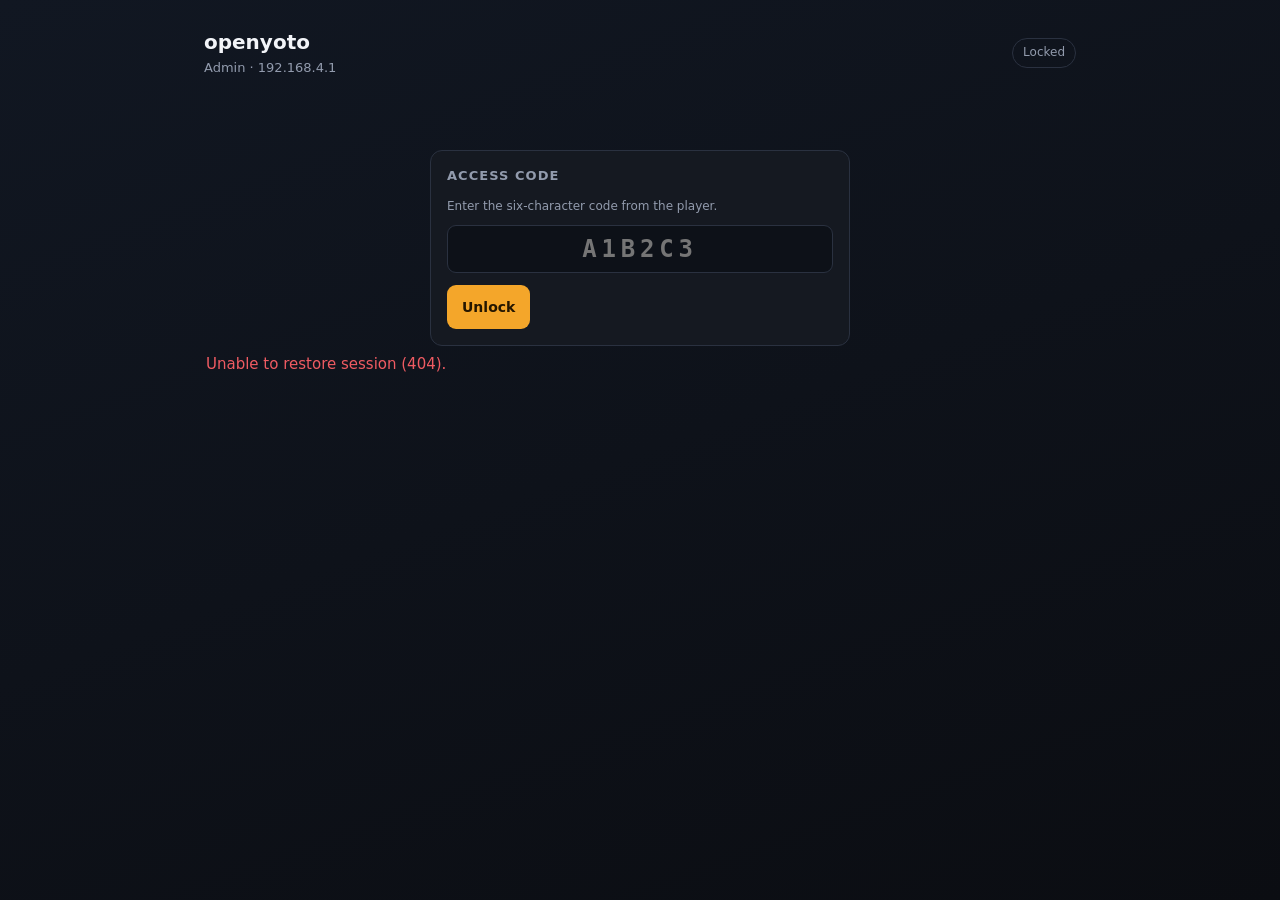
==== firmware/components/admin/html/index.html @ 14352d2d "Serialize catalog requests and bound playlist request waits" ====
<!doctype html>
<html lang="en">
<head>
<meta charset="utf-8">
<meta name="viewport" content="width=device-width,initial-scale=1">
<title>openyoto control</title>
<style>
:root{color-scheme:dark;--bg:#0b0d12;--panel:#151922;--line:#2a3140;--muted:#929bad;--text:#f2f4f8;--accent:#f4a62a;--danger:#ef5b62;--ok:#43c985}
*{box-sizing:border-box}body{margin:0;background:linear-gradient(160deg,#111722,#0b0d12);color:var(--text);font:15px/1.45 system-ui,-apple-system,Segoe UI,sans-serif;min-height:100vh}
.wrap{width:min(920px,100%);margin:0 auto;padding:16px 12px 76px}header{display:flex;justify-content:space-between;align-items:center;gap:12px;margin-bottom:16px}h1{font-size:20px;margin:0}.sub{color:var(--muted);font-size:13px;margin:2px 0 0}.badge{flex:0 0 auto;border:1px solid var(--line);border-radius:999px;padding:5px 10px;color:var(--muted);font-size:12px}
.card{background:rgba(21,25,34,.96);border:1px solid var(--line);border-radius:12px;padding:16px;margin-bottom:14px}.card h2{font-size:13px;letter-spacing:.08em;text-transform:uppercase;color:var(--muted);margin:0 0 12px}
label{display:block;color:var(--muted);font-size:12px;margin-bottom:5px}input,select{width:100%;min-height:44px;background:#0d1118;border:1px solid var(--line);border-radius:9px;color:var(--text);padding:9px 11px;font:inherit;margin-bottom:12px}input:focus,select:focus{outline:2px solid #f4a62a55;border-color:var(--accent)}
button,.button{min-height:44px;border:1px solid transparent;border-radius:9px;background:var(--accent);color:#241600;padding:8px 14px;font:600 14px system-ui;cursor:pointer;text-decoration:none;display:inline-flex;align-items:center;justify-content:center}button:hover,.button:hover{filter:brightness(1.08)}button.secondary,.button.secondary{background:#1b2230;color:var(--text);border-color:var(--line)}button.danger,.button.danger{background:transparent;color:var(--danger);border-color:#ef5b6266}button:disabled{opacity:.45;cursor:not-allowed}
.login{max-width:420px;margin:8vh auto 0}.code{font:700 24px/1 ui-monospace,SFMono-Regular,monospace;letter-spacing:.2em;text-transform:uppercase;text-align:center}.hint{color:var(--muted);font-size:12px;margin:0 0 10px}
.status{min-height:22px;margin:8px 2px;color:var(--muted)}.status.ok{color:var(--ok)}.status.err{color:var(--danger)}
.tabs{position:fixed;bottom:0;left:0;right:0;z-index:20;display:flex;gap:6px;overflow-x:auto;background:rgba(21,25,34,.98);border-top:1px solid var(--line);padding:6px;-webkit-overflow-scrolling:touch;scrollbar-width:none}.tabs::-webkit-scrollbar{display:none}.tab{flex:1 0 auto;white-space:nowrap;background:#151922;color:var(--muted);border-color:var(--line);padding:10px 14px}.tab.active{background:var(--accent);color:#241600}
.grid{display:grid;grid-template-columns:1fr;gap:14px}.row{display:flex;gap:8px;align-items:center}.row.wrap-actions{flex-wrap:wrap}
.pathbar{display:flex;flex-direction:column;gap:8px;margin-bottom:12px}.pathbar input{margin:0;font-family:ui-monospace,SFMono-Regular,monospace}
.entries{border-top:1px solid var(--line)}.entry{display:flex;flex-direction:column;gap:5px;padding:12px 0;border-bottom:1px solid var(--line)}.entry-name{font-weight:600;overflow:hidden;text-overflow:ellipsis;white-space:nowrap;min-width:0}.entry-meta{color:var(--muted);font-size:12px;overflow-wrap:anywhere}.actions{display:flex;gap:6px;flex-wrap:wrap}.actions button,.actions .button{min-height:44px;padding:6px 12px;font-size:13px}
.file-tree{width:100%;min-width:0;overflow:hidden;border:1px solid var(--line);border-radius:9px;background:#0d1118;margin-bottom:12px}.file-tree-row{display:flex;min-width:0;border-bottom:1px solid var(--line)}.file-tree-row:last-child{border-bottom:0}.file-tree button{display:block;width:100%;min-width:0;min-height:44px;border:0;border-radius:0;background:transparent;color:var(--text);padding:8px 10px;text-align:left;overflow:hidden;text-overflow:ellipsis;white-space:nowrap}.file-tree button:hover{background:#1b2230}.file-tree button:focus-visible{outline:2px solid var(--accent);outline-offset:-2px}.file-tree button.active{background:#1b2230;color:var(--accent);box-shadow:inset 3px 0 0 var(--accent)}.file-tree-row.nested button{padding-left:26px}
.drop{border:1px dashed #465168;border-radius:10px;padding:14px;margin-top:14px}.empty{color:var(--muted);padding:16px 0;text-align:center}
.image-converter{display:flex;flex-direction:column;align-items:flex-start;gap:12px;margin:2px 0 12px}.image-preview{width:128px;height:128px;background:#000;border:1px solid var(--line);border-radius:8px;image-rendering:pixelated}.separator{border:0;border-top:1px solid var(--line);margin:16px 0}
.panel-head{display:flex;align-items:center;justify-content:space-between;gap:10px}.panel-head h2{margin-bottom:0}.progress-wrap{margin-top:12px}.progress-wrap progress{width:100%;height:10px;accent-color:var(--accent)}.progress-wrap .hint{margin:6px 0 0}
.track-list{margin-bottom:12px}.track-choice{display:flex;align-items:center;gap:8px;border:1px solid var(--line);border-radius:9px;padding:12px;margin-bottom:8px;background:#0d1118;cursor:pointer}.track-choice:has(input:checked){border-color:var(--accent);background:#1b2230}.track-choice input{flex:0 0 auto;width:18px;height:18px;min-height:0;margin:0;padding:0;border:0;background:transparent;accent-color:var(--accent)}.track-choice .track-name{flex:1;min-width:0;overflow:hidden;text-overflow:ellipsis;white-space:nowrap}
.mapping-mode{display:grid;grid-template-columns:repeat(2,minmax(0,1fr));gap:8px;margin:12px 0}.mapping-mode label{display:flex;align-items:center;gap:8px;min-height:44px;margin:0;padding:10px 12px;border:1px solid var(--line);border-radius:9px;background:#0d1118;color:var(--text);cursor:pointer}.mapping-mode label:has(input:checked){border-color:var(--accent);background:#1b2230}.mapping-mode input{width:18px;height:18px;min-height:0;margin:0;padding:0;accent-color:var(--accent)}.new-track{border:1px solid var(--line);border-radius:9px;padding:12px;margin-bottom:12px}.new-track .actions{margin-top:4px}
.entry-head{display:flex;align-items:center;gap:8px;min-width:0}.entry-head .entry-name{flex:1}
.thumb{width:32px;height:32px;image-rendering:pixelated;border:1px solid var(--line);border-radius:5px;background:#0d1118;flex:0 0 auto}
.chip{flex:0 0 auto;border:1px solid var(--line);color:var(--muted);border-radius:999px;padding:1px 8px;font-size:11px;line-height:1.6;margin-left:6px}.chip.saved{border-color:var(--ok);color:var(--ok)}.chip.partly{border-color:var(--accent);color:var(--accent)}.chip.missing{border-color:var(--danger);color:var(--danger)}
.cover-thumb{display:flex;align-items:center;gap:8px;margin-bottom:12px}.cover-thumb select{flex:1;width:auto;margin:0}
.library-entry{border:1px solid var(--line);border-radius:9px;padding:12px;margin-bottom:8px;background:#0d1118;cursor:pointer}.library-entry:last-child{margin-bottom:0}.library-entry:focus-visible{outline:2px solid var(--accent);outline-offset:2px}.library-entry[aria-expanded="true"]{border-color:var(--accent)}.library-summary{display:flex;align-items:center;gap:10px;min-width:0}.library-summary .entry-head{flex:1;min-width:0}.library-details{flex:1;min-width:0}.library-summary .entry-meta{margin-top:4px}.library-summary .actions{flex:0 0 auto}.library-playlist{border-top:1px solid var(--line);margin-top:12px;padding-top:10px}.library-track{display:flex;align-items:center;gap:9px;padding:8px 0;border-bottom:1px solid var(--line);min-width:0}.library-track:last-child{border-bottom:0}.library-track .track-name{overflow:hidden;text-overflow:ellipsis;white-space:nowrap;min-width:0}.library-track .track-number{color:var(--muted);font-size:12px;flex:0 0 18px;text-align:right}.library-track .thumb{width:28px;height:28px}
@media(min-width:700px){.wrap{padding:28px 24px 56px}.grid{grid-template-columns:1fr 1fr}.tabs{position:static;border:1px solid var(--line);border-radius:12px;margin-bottom:16px;padding:4px;background:#151922}.image-converter{flex-direction:row;align-items:center}}
</style>
</head>
<body>
<div class="wrap">
<header><div><h1>openyoto</h1><p class="sub">Admin · 192.168.4.1</p></div><span class="badge" id="connection">Locked</span></header>
<section class="card login" id="login">
<h2>Access code</h2>
<p class="hint">Enter the six-character code from the player.</p>
<input class="code" id="pin" maxlength="6" autocomplete="one-time-code" autocapitalize="characters" spellcheck="false" placeholder="A1B2C3">
<button id="unlock">Unlock</button>
</section>
<p class="status" id="status" role="status" aria-live="polite"></p>
<main id="app" hidden>
<nav class="tabs">
<button class="tab active" data-tab="library">Library</button>
<button class="tab" data-tab="cards">Cards</button>
<button class="tab" data-tab="files">Files</button>
<button class="tab" data-tab="remote">Remote</button>
</nav>
<section data-panel="cards">
<div class="card" id="cardReader"><div class="panel-head"><h2>Card reader</h2><button class="secondary" id="refreshCard">Refresh</button></div><p class="hint" id="lastCard" role="status" aria-live="polite">No card scanned yet.</p><label for="cardUrl">Card URL</label><input id="cardUrl" maxlength="200" placeholder="https://example.com/card" autocapitalize="off" spellcheck="false"><button id="writeCard" disabled>Write</button></div>
<div class="card"><div class="panel-head"><h2>Create card</h2><button class="secondary" id="refreshMappingAssets">Refresh</button></div><p class="hint">Choose existing media or add one new track at a time.</p><label for="playlistName">Playlist name</label><input id="playlistName" maxlength="120" placeholder="Playlist name" autocomplete="off"><label for="mappingUrl">Card URI</label><input id="mappingUrl" maxlength="200" placeholder="https://example.com/card" autocapitalize="off" spellcheck="false"><div class="mapping-mode" role="radiogroup" aria-label="Card tracks"><label><input type="radio" name="mappingMode" id="mappingModeExisting" value="existing"> Add existing</label><label><input type="radio" name="mappingMode" id="mappingModeNew" value="new" checked> Add new</label></div><div id="mappingExisting" hidden><label for="mappingDirectory">Media directory</label><select id="mappingDirectory"><option value="">Choose a directory first</option></select><label>Tracks</label><div class="track-list" id="mappingTracks"></div></div><div class="new-track" id="mappingNew"><label for="newTrackAudio">Audio file</label><input id="newTrackAudio" type="file" accept=".mp3,.m4a,.aac,audio/mpeg,audio/mp4,audio/aac"><label for="newTrackImage">Artwork (optional)</label><input id="newTrackImage" type="file" accept=".img,image/png,image/jpeg"><label for="newTrackName">Short name or destination basename (optional)</label><input id="newTrackName" maxlength="120" placeholder="bedtime/song"><p class="hint">Files are stored below /sdcard/media. You can add another track after each upload.</p><div class="actions"><button id="addNewTrack">Add track</button></div></div><div class="mapping-artwork" id="mappingArtwork"><p class="hint">Select tracks to assign their artwork.</p></div><label for="mappingCover">Cover image (fallback)</label><div class="cover-thumb"><canvas class="thumb" id="mappingCoverThumb" width="16" height="16"></canvas><select id="mappingCover" disabled><option value="">Use the first track image</option></select></div><button id="saveMapping" disabled>Save card</button></div>
</section>
<section data-panel="library" hidden>
<div class="card"><div class="panel-head"><h2>Library</h2><button class="secondary" id="refreshLibrary">Refresh</button></div><p class="hint">Saved cards and their playlists.</p><div class="entries" id="libraryEntries"></div></div>
</section>
<section data-panel="files" hidden>
<div class="card">
<h2>SD media</h2>
<div class="pathbar"><input id="cwd" value="/sdcard/media" aria-label="Current SD card path" autocapitalize="off" spellcheck="false"><div class="row wrap-actions"><button class="secondary" id="up">Up</button><button class="secondary" id="goFiles">Go</button><button class="secondary" id="refreshFiles">Refresh</button></div></div>
<div id="fileTree" class="file-tree" aria-label="Media folders"></div>
<div class="entries" id="entries"></div>
<div class="drop">
<label for="uploads">Upload files</label><input id="uploads" type="file" multiple>
<div class="row wrap-actions"><button id="upload">Upload</button><button class="secondary" id="newFolder">New folder</button><button class="secondary" id="newFile">New file</button></div>
<div class="progress-wrap" id="uploadProgressWrap" hidden><progress id="uploadProgress" value="0" max="1"></progress><p class="hint" id="uploadProgressText" role="status" aria-live="polite"></p></div>
<hr class="separator">
<label for="folderUploads">Upload a folder into this directory</label><input id="folderUploads" type="file" webkitdirectory directory multiple>
<p class="hint" id="folderSelection">No folder selected.</p>
<div class="row wrap-actions"><button id="uploadFolder" disabled>Upload folder</button></div>
<div class="progress-wrap" id="folderProgressWrap" hidden><progress id="folderProgress" value="0" max="1"></progress><p class="hint" id="folderProgressText" role="status" aria-live="polite"></p></div>
</div>
</div>
</section>
<section data-panel="remote" hidden>
<div class="grid">
<div class="card"><h2>Play sound</h2><label for="soundPath">Media path</label><input id="soundPath" placeholder="/sdcard/media/track.mp3"><div class="row wrap-actions"><button id="playSound">Play</button><button class="secondary" id="stopSound">Stop</button></div></div>
<div class="card"><h2>Display image</h2><label for="imagePath">Player image path</label><input id="imagePath" placeholder="/sdcard/media/card.img"><div class="row wrap-actions"><button class="secondary" id="showImage">Display</button><button class="secondary" id="clearDisplay">Clear</button></div><hr class="separator"><label for="imageSource">Convert PNG/JPEG</label><input id="imageSource" type="file" accept="image/png,image/jpeg"><div class="image-converter"><canvas class="image-preview" id="imagePreview" width="16" height="16" hidden></canvas><p class="hint" id="imageConversionHint">Stretched to the player's centered 16×16 RGB565 frame.</p></div><button id="convertImage" disabled>Upload &amp; display</button></div>
<div class="card"><h2>Playlist maintenance</h2><p class="hint">Remove every saved playlist from the player.</p><button class="danger" id="wipePlaylists">Wipe all playlists</button></div>
</div>
</section>
</main>
</div>
<script>
const $=s=>document.querySelector(s);const MEDIA_ROOT='/sdcard/media';let unlocked=false;let cwd=MEDIA_ROOT;let activeTab='cards';let lastCard={captured:false,uid:'',url:'',seq:0};let lastCardBusy=false;let cardUrlDirty=false;let mappingAssets=[];let mappingOrder=[];let mappingDirectory='';let savedMedia=null;let mediaPaths=new Set();const mappingImages=new Map();const mediaOwner=new Map();const thumbCache=new Map();const createdDirectories=new Set();let folderQueue=[];let folderDest='';
let fileTreeLoading=false;
function status(text,kind=''){const e=$('#status');e.textContent=text;e.className='status '+kind}
function lock(){unlocked=false;$('#app').hidden=true;$('#login').hidden=false;$('#connection').textContent='Locked'}
async function api(url,options={}){const controller=new AbortController();const upload=url.split('?',1)[0]==='/api/fs/upload';let timedOut=false;const timer=setTimeout(()=>{timedOut=true;controller.abort()},upload?300000:20000);options={...options,credentials:'same-origin',signal:controller.signal};try{const r=await fetch(url,options);if(r.status===401){lock();throw new Error('Session expired')}if(!r.ok){throw new Error((await r.text())||('HTTP '+r.status))}return r}catch(e){if(timedOut)throw new Error('Request timed out');throw e}finally{clearTimeout(timer)}}
function jsonPost(url,data){return api(url,{method:'POST',headers:{'Content-Type':'application/json'},body:JSON.stringify(data)})}
function sdPath(path){path=path.trim().replace(/\/+/g,'/');if(path.startsWith('media/'))path='/sdcard/'+path;else if(path==='/media'||path.startsWith('/media/'))path='/sdcard'+path;else if(!path.startsWith('/'))path=MEDIA_ROOT+'/'+path;if(path!==MEDIA_ROOT&&!path.startsWith(MEDIA_ROOT+'/'))throw new Error('Web UI paths must stay under '+MEDIA_ROOT);return path}
async function selectTab(name){activeTab=name;document.querySelectorAll('.tab').forEach(b=>b.classList.toggle('active',b.dataset.tab===name));document.querySelectorAll('[data-panel]').forEach(p=>p.hidden=p.dataset.panel!==name);if(name==='files'){await loadFiles(false);await renderFileTree()}if(name==='cards'){await loadMappingDirectories();await pollLastCard(false)}if(name==='library')await loadLibrary()}
async function unlock(){const pin=$('#pin').value.trim().toUpperCase();if(!/^[A-Z0-9]{6}$/.test(pin)){status('Enter all six letters and numbers.','err');return}status('Checking access code...');try{const r=await fetch('/api/login',{method:'POST',credentials:'same-origin',headers:{'Content-Type':'application/json'},body:JSON.stringify({pin})});if(r.status===401){status('Invalid access code.','err');$('#pin').focus();$('#pin').select();return}if(!r.ok){status('Login service error ('+r.status+').','err');return}unlocked=true;$('#login').hidden=true;$('#app').hidden=false;$('#connection').textContent='Connected to openyoto';status('Admin unlocked.','ok');await selectTab('cards')}catch(e){status('Unable to contact the player: '+e.message,'err')}}
async function restoreSession(){try{const r=await fetch('/api/list',{credentials:'same-origin'});if(r.status===401){lock();return}if(!r.ok){status('Unable to restore session ('+r.status+').','err');return}unlocked=true;$('#login').hidden=true;$('#app').hidden=false;$('#connection').textContent='Connected to openyoto';await selectTab('cards')}catch(e){status('Unable to restore session: '+e.message,'err')}}
async function remote(endpoint,path,label){try{path=sdPath(path);status(label+' '+path+'...');await jsonPost(endpoint,{path});status(label+' '+path,'ok')}catch(e){status(label+' failed: '+e.message,'err')}}
async function remoteAction(endpoint,busyLabel,doneLabel){status(busyLabel);try{await api(endpoint,{method:'POST'});status(doneLabel,'ok')}catch(e){status(doneLabel+' failed: '+e.message,'err')}}
let convertedImage=null;
function defaultImagePath(file){const stem=file.name.replace(/\.[^.]*$/,'').replace(/[\\/:*?"<>|\x00-\x1f]/g,'_').trim().slice(0,80)||'image';return '/sdcard/media/'+stem+'.img'}
function decodeBrowserImage(file){return new Promise((resolve,reject)=>{const url=URL.createObjectURL(file);const image=new Image();image.onload=()=>{URL.revokeObjectURL(url);resolve(image)};image.onerror=()=>{URL.revokeObjectURL(url);reject(new Error('The selected image could not be decoded'))};image.src=url})}
async function convertBrowserImage(file,showPreview=true){ const size=16; const image=await decodeBrowserImage(file); const source=document.createElement('canvas'); source.width=size;source.height=size; const ctx=source.getContext('2d',{willReadFrequently:true}); ctx.fillStyle='#000';ctx.fillRect(0,0,size,size); ctx.imageSmoothingEnabled=true;ctx.imageSmoothingQuality='high'; ctx.drawImage(image,0,0,size,size); const imageData=ctx.getImageData(0,0,size,size); const rgba=imageData.data; const bytes=new Uint8Array(8+size*size*2); bytes.set([0x4f,0x59,0x49,0x4d,1,1,size,size]); const view=new DataView(bytes.buffer); for(let i=0;i<size*size;i++){ const red=rgba[i*4],green=rgba[i*4+1],blue=rgba[i*4+2]; const rgb565=((red>>3)<<11)|((green>>2)<<5)|(blue>>3); view.setUint16(8+i*2,rgb565,true); } if(showPreview){ const preview=$('#imagePreview'); preview.getContext('2d').putImageData(imageData,0,0); preview.hidden=false; } return new Blob([bytes],{type:'application/octet-stream'});
}
async function prepareBrowserImage(){const file=$('#imageSource').files[0];const button=$('#convertImage');convertedImage=null;button.disabled=true;if(!file){$('#imagePreview').hidden=true;$('#imageConversionHint').textContent="Stretched to the player's centered 16×16 RGB565 frame.";return}status('Converting image...');$('#imageConversionHint').textContent='Converting preview…';try{const blob=await convertBrowserImage(file);convertedImage={file,blob};$('#imagePath').value=defaultImagePath(file);$('#imageConversionHint').textContent='16×16 RGB565 preview to be stored as .img.';status('Image preview ready.','ok');button.disabled=false}catch(e){$('#imagePreview').hidden=true;$('#imageConversionHint').textContent=e.message;status('Image conversion failed: '+e.message,'err')}}
async function uploadAndDisplayImage(){const file=$('#imageSource').files[0];if(!file){status('Choose a PNG or JPEG first.','err');return}const button=$('#convertImage');button.disabled=true;status('Uploading and displaying image...');try{if(!convertedImage||convertedImage.file!==file)convertedImage={file,blob:await convertBrowserImage(file)};let path=$('#imagePath').value.trim()||defaultImagePath(file);if(!/\.img$/i.test(path))path+='.img';path=sdPath(path);$('#imagePath').value=path;await makeDirectories(path);await uploadMediaBlob(path,convertedImage.blob,false);await jsonPost('/api/control/display',{path});status('Uploaded and displayed '+path,'ok')}catch(e){status('Upload failed: '+e.message,'err')}finally{button.disabled=false}}
function humanSize(n){if(n<1024)return n+' B';if(n<1048576)return (n/1024).toFixed(1)+' KiB';return (n/1048576).toFixed(1)+' MiB'}
function join(base,name){return base==='/'?'/'+name:base+'/'+name}
function parent(path){if(path===MEDIA_ROOT)return MEDIA_ROOT;const i=path.lastIndexOf('/');return i<=MEDIA_ROOT.length?MEDIA_ROOT:path.slice(0,i)}
function normalizeBrowserPath(path){path=path.trim();if(path===''||path==='/')return MEDIA_ROOT;if(!path.startsWith('/'))path=MEDIA_ROOT+'/'+path;path=path.replace(/\/+/g,'/');if(path.length>MEDIA_ROOT.length)path=path.replace(/\/+$/,'');if(path!==MEDIA_ROOT&&!path.startsWith(MEDIA_ROOT+'/'))throw new Error('Media browser is confined to '+MEDIA_ROOT);return path}
async function browsePath(){try{const next=normalizeBrowserPath($('#cwd').value);if(next.split('/').some(segment=>segment==='.'||segment==='..'))throw new Error('Path cannot contain . or .. segments');cwd=next;$('#cwd').value=cwd;await loadFiles()}catch(e){$('#cwd').value=cwd;status(e.message,'err')}}
function isSound(path){return /\.(mp3|m4a|aac)$/i.test(path)}function isImage(path){return /\.img$/i.test(path)}
function action(text,fn,cls='secondary'){const b=document.createElement('button');b.textContent=text;b.className=cls;b.onclick=fn;return b}
function naturalCompare(a,b){return String(a).localeCompare(String(b),undefined,{numeric:true,sensitivity:'base'})}
function mediaToAbs(p){p=String(p||'').trim();if(p.startsWith('media/'))return '/sdcard/'+p;if(p.startsWith('/sdcard/'))return p;return p}
async function loadSavedMedia(){const items=await(await api('/api/list')).json();const set=new Set();mediaOwner.clear();for(const it of items){const refs=[...(Array.isArray(it.tracks)?it.tracks:[]),...(Array.isArray(it.track_images)?it.track_images:[]),it.image].filter(Boolean);for(const p of refs){const abs=mediaToAbs(p);set.add(abs);mediaOwner.set(abs,it.url)}}savedMedia=set;return items}
async function ensureSavedMedia(){if(savedMedia)return;try{await loadSavedMedia()}catch(e){savedMedia=new Set()}}
function decodePlayerImage(b){let w,h,rgba;if(b.length===32){w=16;h=16;rgba=new Uint8Array(w*h*4);for(let y=0;y<16;y++){for(let x=0;x<16;x++){const bit=(b[y*2+(x>>3)]>>(7-(x&7)))&1;const o=(y*16+x)*4;rgba[o]=rgba[o+1]=rgba[o+2]=255;rgba[o+3]=bit?255:0}}return{w,h,rgba}}if(b.length===520||b.length===8200){if(b[0]!==0x4f||b[1]!==0x59||b[2]!==0x49||b[3]!==0x4d||b[4]!==1||b[5]!==1)return null;w=b[6];h=b[7];if(w!==h||b.length!==8+w*h*2)return null;rgba=new Uint8Array(w*h*4);const view=new DataView(b.buffer,b.byteOffset,b.byteLength);for(let i=0;i<w*h;i++){const v=view.getUint16(8+i*2,true);const r=(v>>11)&0x1f,g=(v>>5)&0x3f,bl=v&0x1f;const o=i*4;rgba[o]=(r<<3)|(r>>2);rgba[o+1]=(g<<2)|(g>>4);rgba[o+2]=(bl<<3)|(bl>>2);rgba[o+3]=255}return{w,h,rgba}}return null}
function thumbCanvas(){const c=document.createElement('canvas');c.className='thumb';c.width=16;c.height=16;return c}
function placeholderThumb(c){const ctx=c.getContext('2d');c.width=16;c.height=16;ctx.fillStyle='#1b2230';ctx.fillRect(0,0,16,16)}
function drawDecoded(c,img){c.width=img.w;c.height=img.h;const ctx=c.getContext('2d');ctx.imageSmoothingEnabled=false;ctx.putImageData(new ImageData(new Uint8ClampedArray(img.rgba),img.w,img.h),0,0)}
async function renderThumb(c,absPath){c.dataset.path=absPath||'';if(!absPath){placeholderThumb(c);return}let img=thumbCache.get(absPath);if(img===undefined){try{const buf=await(await api('/api/fs/file?path='+encodeURIComponent(absPath))).arrayBuffer();img=decodePlayerImage(new Uint8Array(buf));if(!img)img=null}catch(e){img=null}thumbCache.set(absPath,img)}if(img)drawDecoded(c,img);else placeholderThumb(c)}
function chip(text,cls){const s=document.createElement('span');s.className='chip '+cls;s.textContent=text;return s}
async function dirBadge(path){let items;try{items=await listDirectory(path)}catch(e){return null}const audio=items.filter(i=>i.type==='file'&&isSound(i.path));if(!audio.length)return null;const n=audio.filter(i=>savedMedia&&savedMedia.has(i.path)).length;if(n===audio.length)return{text:'on a card',cls:'saved'};if(n>0)return{text:'partly',cls:'partly'};return null}
function renderMappingTracks(){const box=$('#mappingTracks');const sounds=mappingAssets.filter(i=>isSound(i.path));const selected=new Set(mappingOrder);box.innerHTML='';if(!sounds.length){box.innerHTML='<p class="empty">No audio tracks found.</p>';return}sounds.forEach(item=>{const row=document.createElement('label');row.className='track-choice';const input=document.createElement('input');input.type='checkbox';input.value=item.path;input.checked=selected.has(item.path);const name=document.createElement('span');name.className='track-name';name.textContent=item.path.slice(MEDIA_ROOT.length+1);row.append(input,name);box.append(row)})}
function renderMappingCover(){const cover=$('#mappingCover');const images=mappingAssets.filter(i=>isImage(i.path));cover.innerHTML='';cover.append(new Option('Use the first track image',''));images.forEach(item=>cover.append(new Option(item.path.slice(MEDIA_ROOT.length+1),item.path)));cover.disabled=!images.length}
function coverThumbSource(){const v=$('#mappingCover').value;if(v)return v;const first=mappingOrder[0];return first&&mappingImages.get(first)||''}
function renderCoverThumb(){const c=$('#mappingCoverThumb');renderThumb(c,coverThumbSource()||null)}
async function editCard(card){await selectTab('cards');const tracks=(Array.isArray(card.tracks)&&card.tracks.length?card.tracks:[card.sound].filter(Boolean));const images=Array.isArray(card.track_images)?card.track_images:[];mappingOrder=tracks.map(mediaToAbs);mappingImages.clear();tracks.forEach((t,i)=>{if(images[i])mappingImages.set(mediaToAbs(t),mediaToAbs(images[i]))});const first=mappingOrder[0];const dir=first?first.slice(0,first.lastIndexOf('/')):MEDIA_ROOT;$('#playlistName').value=String(card.name||card.url||'');$('#mappingUrl').value=card.url||'';setMappingMode('existing');try{await selectMappingDirectory(dir);mappingOrder=tracks.map(mediaToAbs);renderMappingTracks();renderMappingCover();$('#mappingCover').value=card.image?mediaToAbs(card.image):'';renderCoverThumb();renderMappingArtwork();$('#saveMapping').disabled=!mappingOrder.length;status('Loaded "'+(card.name||card.url||'card')+'" into the editor — adjust and press Save.','ok')}catch(e){status('Card media failed: '+e.message,'err')}}
async function loadMappingDirectories(){if(!unlocked||activeTab!=='cards')return;const select=$('#mappingDirectory');select.disabled=true;select.innerHTML='';try{const items=await listDirectory(MEDIA_ROOT);const dirs=items.filter(i=>i.type==='directory').sort((a,b)=>naturalCompare(a.name,b.name));select.append(new Option('Choose a directory first',''));select.append(new Option('/sdcard/media',MEDIA_ROOT));dirs.forEach(d=>select.append(new Option(d.path,d.path)));const selected=mappingDirectory&&(mappingDirectory===MEDIA_ROOT||dirs.some(d=>d.path===mappingDirectory))?mappingDirectory:'';select.value=selected;mappingDirectory=selected;if(selected)await selectMappingDirectory(selected);else{mappingAssets=[];renderMappingTracks();renderMappingCover();renderMappingArtwork();$('#saveMapping').disabled=!mappingOrder.length}}catch(e){mappingAssets=[];select.innerHTML='';select.append(new Option('Could not load directories',''));$('#mappingTracks').innerHTML='';renderMappingArtwork();status('Directory list failed: '+e.message,'err')}finally{select.disabled=false}}
async function selectMappingDirectory(path){if(!path){mappingDirectory='';mappingAssets=[];renderMappingTracks();renderMappingCover();renderMappingArtwork();$('#saveMapping').disabled=!mappingOrder.length;return}const items=await listDirectory(path);mappingDirectory=path;mappingAssets=items.filter(i=>i.type==='file'&&(isSound(i.path)||isImage(i.path))).sort((a,b)=>naturalCompare(a.name,b.name));mediaPaths=new Set(mappingAssets.map(i=>i.path));renderMappingTracks();renderMappingCover();renderMappingArtwork();$('#saveMapping').disabled=!mappingOrder.length}
async function scanFolder(files,requireImage,forbidExistingRoot){if(files.length>64)throw new Error('A folder may contain at most 64 files');let root='';let audioCount=0,imageCount=0,total=0;const targets=new Set();const queue=[];for(const file of files){const relative=(file.webkitRelativePath||file.name).replace(/\\/g,'/');const parts=relative.split('/');if(parts.length<2||parts.some(part=>!safeTrackSegment(part)))throw new Error('Folder contains an invalid path: '+relative);if(!root)root=parts[0];if(parts[0]!==root)throw new Error('Choose one folder at a time');const kind=trackKind(parts.at(-1));if(!kind)continue;if(kind==='image'&&!await validPlayerImage(file))throw new Error(file.name+' is not a supported player image');if(kind==='audio')audioCount++;else imageCount++;let targetParts=parts.slice(1);if(kind==='convert')targetParts[targetParts.length-1]=targetParts.at(-1).replace(/\.[^.]+$/,'.img');const target=targetParts.join('/');const key=target.toLocaleLowerCase();if(targets.has(key))throw new Error('Folder has colliding output names: '+target);targets.add(key);total+=file.size;queue.push({file,kind,target,done:false})}if(!audioCount)throw new Error('Folder must contain at least one supported audio file');if(requireImage&&!imageCount)throw new Error('Folder must contain at least one image');if(forbidExistingRoot){const existing=await listDirectory('/sdcard/media');if(existing.some(item=>item.name.toLocaleLowerCase()===root.toLocaleLowerCase()))throw new Error('/sdcard/media/'+root+' already exists')}return{queue,root,audioCount,imageCount,total}}
async function uploadFolderQueue(queue,destDir,ui){if(!queue.length||!destDir)return;ui.button.disabled=true;ui.wrap.hidden=false;const directories=new Set([destDir]);for(const item of queue){const parts=item.target.split('/');for(let i=1;i<parts.length;i++)directories.add(destDir+'/'+parts.slice(0,i).join('/'))}try{for(const path of [...directories].sort((a,b)=>a.length-b.length)){if(createdDirectories.has(path))continue;status('Creating '+path+'...');await jsonPost('/api/fs/mkdir',{path});createdDirectories.add(path)}let complete=queue.filter(item=>item.done).length;ui.progress.max=queue.length;ui.progress.value=complete;for(const item of queue){if(item.done)continue;ui.text.textContent='Uploading '+(complete+1)+' of '+queue.length+': '+item.target;status(ui.text.textContent+'...');const body=item.kind==='convert'?await convertBrowserImage(item.file,false):item.file;const path=destDir+'/'+item.target;await api('/api/fs/upload?path='+encodeURIComponent(path),{method:'POST',headers:{'Content-Type':'application/octet-stream'},body});item.done=true;complete++;ui.progress.value=complete}ui.text.textContent='Uploaded '+queue.length+' files to '+destDir;status(ui.text.textContent,'ok');thumbCache.clear();if(ui.onDone)await ui.onDone()}catch(e){ui.text.textContent='Upload failed: '+e.message;status(ui.text.textContent+' Please retry remaining files.','err');ui.button.textContent='Retry remaining files';ui.button.disabled=false}}
async function prepareFolderUpload(){const files=[...$('#folderUploads').files];const button=$('#uploadFolder');folderQueue=[];folderDest='';button.disabled=true;button.textContent='Upload folder';$('#folderProgressWrap').hidden=true;if(!files.length){$('#folderSelection').textContent='No folder selected.';return}status('Checking folder...');try{const s=await scanFolder(files,false,false);folderQueue=s.queue;folderDest=cwd;$('#folderSelection').textContent='Into '+cwd+' · '+s.queue.length+' files · '+s.audioCount+' audio · '+s.imageCount+' images · '+humanSize(s.total);button.disabled=false;status('Folder ready to upload into '+cwd+'.','ok')}catch(e){$('#folderSelection').textContent=e.message;status('Folder rejected: '+e.message,'err')}}
async function uploadFolder(){if(!folderQueue.length||!folderDest)return;const ui={button:$('#uploadFolder'),wrap:$('#folderProgressWrap'),progress:$('#folderProgress'),text:$('#folderProgressText'),onDone:()=>{folderQueue=[];folderDest='';$('#folderUploads').value='';ui.button.textContent='Upload folder';ui.button.disabled=true;loadFiles()}};await uploadFolderQueue(folderQueue,folderDest,ui)}
async function loadFiles(refreshTree=true){if(!unlocked)return;await ensureSavedMedia();$('#cwd').value=cwd;const box=$('#entries');box.innerHTML='<p class="empty">Loading...</p>';try{const r=await api('/api/fs/list?path='+encodeURIComponent(cwd));const items=await r.json();items.sort((a,b)=>a.type===b.type?naturalCompare(a.name,b.name):(a.type==='directory'?-1:1));box.innerHTML='';if(!items.length)box.innerHTML='<p class="empty">Directory is empty.</p>';for(const it of items){const row=document.createElement('div');row.className='entry';const head=document.createElement('div');head.className='entry-head';const name=document.createElement('div');name.className='entry-name';name.textContent=(it.type==='directory'?'[DIR] ':'')+it.name;const badge=document.createElement('span');badge.className='chip';badge.hidden=true;head.append(name,badge);if(it.type==='file'&&isImage(it.path)){const t=thumbCanvas();head.prepend(t);renderThumb(t,it.path)}const meta=document.createElement('div');meta.className='entry-meta';meta.textContent=it.type==='directory'?'Directory':humanSize(it.size);const acts=document.createElement('div');acts.className='actions';if(it.type==='directory'){acts.append(action('Open',()=>{cwd=it.path;loadFiles()}));if(cwd===MEDIA_ROOT){const b=await dirBadge(it.path);if(b){badge.textContent=b.text;badge.className='chip '+b.cls;badge.hidden=false}}}else{if(savedMedia&&savedMedia.has(it.path)){badge.textContent='on a card';badge.className='chip saved';badge.hidden=false;badge.title=mediaOwner.get(it.path)||''}if(isSound(it.path))acts.append(action('Play',()=>remote('/api/control/play',it.path,'Playing')));if(isImage(it.path))acts.append(action('Display',()=>remote('/api/control/display',it.path,'Displaying')));const dl=document.createElement('a');dl.className='button secondary';dl.textContent='Download';dl.href='/api/fs/file?path='+encodeURIComponent(it.path);acts.append(dl)}acts.append(action('Rename',()=>renamePath(it.path)));acts.append(action('Delete',()=>deletePath(it.path),'danger'));row.append(head,meta,acts);box.append(row)}if(refreshTree)await renderFileTree()}catch(e){box.innerHTML='<p class="empty">Could not load directory.</p>';status('Directory failed: '+e.message,'err')}}
async function uploadFiles(){const files=[...$('#uploads').files];const button=$('#upload');const wrap=$('#uploadProgressWrap');const progress=$('#uploadProgress');const text=$('#uploadProgressText');if(!files.length){status('Select one or more files.','err');return}button.disabled=true;wrap.hidden=false;progress.max=files.length;progress.value=0;try{for(let i=0;i<files.length;i++){const file=files[i];if(!safeTrackSegment(file.name))throw new Error('File name contains an invalid path: '+file.name);const image=/\.(png|jpe?g)$/i.test(file.name);const name=image?file.name.replace(/\.(png|jpe?g)$/i,'.img'):file.name;const path=join(cwd,name);text.textContent='Uploading '+(i+1)+' of '+files.length+': '+name;status(text.textContent+'...');const body=image?await convertBrowserImage(file,false):file;await uploadMediaBlob(path,body);progress.value=i+1}$('#uploads').value='';text.textContent='Uploaded '+files.length+' file(s).';status(text.textContent,'ok');await loadFiles()}catch(e){text.textContent='Upload failed: '+e.message;status(text.textContent+' Please check the file name and retry.','err')}finally{button.disabled=false}}
async function makeDir(){const name=prompt('Directory name');if(!name)return;status('Creating directory '+name+'...');try{await jsonPost('/api/fs/mkdir',{path:join(cwd,name)});status('Directory created.','ok');loadFiles()}catch(e){status('Create failed: '+e.message,'err')}}
async function makeFile(){const name=prompt('Empty file name');if(!name)return;status('Creating file '+name+'...');try{await jsonPost('/api/fs/create',{path:join(cwd,name)});status('File created.','ok');loadFiles()}catch(e){status('Create failed: '+e.message,'err')}}
async function renamePath(from){const name=prompt('New name',from.split('/').pop());if(!name)return;status('Renaming '+from+'...');try{await jsonPost('/api/fs/rename',{from,to:join(parent(from),name)});status('Renamed.','ok');loadFiles()}catch(e){status('Rename failed: '+e.message,'err')}}
async function deletePath(path){if(!confirm('Delete '+path+'?'))return;status('Deleting '+path+'...');try{await jsonPost('/api/fs/delete',{path});status('Deleted.','ok');loadFiles()}catch(e){status('Delete failed: '+e.message,'err')}}
async function refreshLibraryMediaPaths(){const assets=[];try{await collectMappingAssets(MEDIA_ROOT,assets);mediaPaths=new Set(assets.map(item=>item.path))}catch(e){mediaPaths=new Set()}}
async function loadLibrary(){if(!unlocked)return false;const box=$('#libraryEntries');box.innerHTML='<p class="empty">Loading...</p>';let items;try{items=await loadSavedMedia();await refreshLibraryMediaPaths()}catch(e){box.innerHTML='<p class="empty">Unable to load Library.</p>';status('Library failed: '+e.message,'err');return false}box.innerHTML='';if(!items.length){box.innerHTML='<p class="empty">No saved cards yet.</p>';status('Library is empty.','ok');return true}items.forEach(it=>{const tracks=Array.isArray(it.tracks)&&it.tracks.length?it.tracks:[it.sound].filter(Boolean);const images=Array.isArray(it.track_images)?it.track_images:[];const refs=[...tracks,...images,it.image].filter(Boolean);const missing=refs.filter(p=>!mediaPaths.has(mediaToAbs(p))).length;const row=document.createElement('div');row.className='library-entry';row.tabIndex=0;row.setAttribute('role','button');row.setAttribute('aria-expanded','false');const summary=document.createElement('div');summary.className='library-summary';const head=document.createElement('div');head.className='entry-head';const cover=thumbCanvas();if(it.image)renderThumb(cover,mediaToAbs(it.image));else placeholderThumb(cover);head.prepend(cover);const details=document.createElement('div');details.className='library-details';const name=document.createElement('div');name.className='entry-name';name.textContent=it.name||it.url||'Unnamed card';details.append(name);const urlLine=document.createElement('div');urlLine.className='entry-meta';urlLine.textContent=it.url||'No URL';details.append(urlLine);const info=document.createElement('div');info.className='entry-meta';info.textContent=tracks.length+' track'+(tracks.length===1?'':'s');const badge=chip(missing?'missing':'ready',missing?'missing':'saved');info.append(' · ',badge);details.append(info);head.append(details);const acts=document.createElement('div');acts.className='actions';acts.append(action('Edit',()=>editCard(it)));acts.append(action('Delete',()=>deleteCard(it.url),'danger'));summary.append(head,acts);const playlist=document.createElement('div');playlist.className='library-playlist';playlist.hidden=true;tracks.forEach((track,index)=>{const line=document.createElement('div');line.className='library-track';const number=document.createElement('span');number.className='track-number';number.textContent=(index+1)+'.';const art=thumbCanvas();const artPath=images[index]||it.image||'';renderThumb(art,mediaToAbs(artPath));const title=document.createElement('span');title.className='track-name';title.textContent=mediaToAbs(track).slice(MEDIA_ROOT.length+1)||track;line.append(number,art,title);playlist.append(line)});const toggle=()=>{const expanded=row.getAttribute('aria-expanded')==='true';row.setAttribute('aria-expanded',String(!expanded));playlist.hidden=expanded};row.onclick=e=>{if(e.target.closest('button,a'))return;toggle()};row.onkeydown=e=>{if(e.key==='Enter'||e.key===' '){e.preventDefault();toggle()}};row.append(summary,playlist);box.append(row)});status('Loaded '+items.length+' saved card'+(items.length===1?'':'s')+'.','ok');return true}
async function deleteCard(url){if(!confirm('Delete card for '+url+'?'))return;status('Deleting card...');try{await jsonPost('/api/delete',{url});savedMedia=null;await loadLibrary();await loadFiles();status('Card deleted.','ok')}catch(e){status('Delete failed: '+e.message,'err')}}
async function wipePlaylists(){if(!confirm('Wipe all saved playlists?'))return;if(!confirm('This permanently deletes every saved playlist. Continue?'))return;const button=$('#wipePlaylists');button.disabled=true;button.textContent='Wiping…';status('Wiping playlists...');try{await api('/api/delete-all',{method:'POST'});savedMedia=null;status('Refreshing Library...');if(!await loadLibrary())throw new Error('Unable to refresh Library');await loadFiles();status('All playlists wiped.','ok')}catch(e){status('Wipe failed: '+e.message,'err')}finally{button.textContent='Wipe all playlists';button.disabled=false}}
function showLastCard(d){ lastCard=d; const input=$('#cardUrl'); const label=$('#lastCard'); if(!d.captured){ label.textContent='No card scanned yet.'; }else if(d.url){ label.textContent='Last scanned UID '+d.uid+': '+d.url+(d.exists?' (saved)':' (not saved)'); }else{ label.textContent='Last scanned UID '+d.uid+': blank card'; } if(d.url&&!cardUrlDirty&&!input.value.trim())input.value=d.url; const mapping=$('#mappingUrl'); if(d.url&&!mapping.value.trim())mapping.value=d.url; $('#writeCard').disabled=!d.captured;
}
async function pollLastCard(force=false){ if(!unlocked||(activeTab!=='cards'&&!force)||lastCardBusy)return; if(!force&&$('#cardUrl').value.trim())return; lastCardBusy=true;$('#refreshCard').disabled=true; if(force)status('Checking for the last scanned card...'); try{ const r=await api('/api/last-card');const d=await r.json(); if(force||d.seq!==lastCard.seq||d.captured!==lastCard.captured)showLastCard(d); if(force)status(d.captured?'Captured card refreshed.':'No card has been scanned.','ok'); }catch(e){if(force)status('Card refresh failed: '+e.message,'err')} finally{lastCardBusy=false;$('#refreshCard').disabled=false}
}
async function writeCard(){ const button=$('#writeCard');const url=$('#cardUrl').value.trim(); if(!lastCard.captured||!lastCard.uid){status('Scan the card to write first.','err');return} if(!url||url.length>200){status('Enter a URL of 200 characters or fewer.','err');return} button.disabled=true;button.textContent='Writing…';$('#cardReader').setAttribute('aria-busy','true');status('Writing URL to captured card...'); try{ const r=await jsonPost('/api/card/write',{url,uid:lastCard.uid,seq:lastCard.seq}); const result=await r.json();lastCard={...lastCard,url,seq:result.seq};cardUrlDirty=false;showLastCard(lastCard);status('Card written and verified.','ok'); }catch(e){status('Card write failed: '+e.message,'err')} finally{button.textContent='Write';button.disabled=!lastCard.captured;$('#cardReader').removeAttribute('aria-busy')}
}
function trackKind(name){ if(/\.(mp3|m4a|aac)$/i.test(name))return'audio'; if(/\.img$/i.test(name))return'image'; if(/\.(png|jpe?g)$/i.test(name))return'convert'; return'';
}
function safeTrackSegment(segment){return segment&&segment!=='.'&&segment!=='..'&&!/[\\/:*?"<>|\x00-\x1f]/.test(segment)&&!/[. ]$/.test(segment)}
async function validPlayerImage(file){ if(file.size===32)return true; if(file.size!==520&&file.size!==8200)return false; const h=new Uint8Array(await file.slice(0,8).arrayBuffer()); const width=file.size===520?16:64; return h[0]===0x4f&&h[1]===0x59&&h[2]===0x49&&h[3]===0x4d&&h[4]===1&&h[5]===1&&h[6]===width&&h[7]===width;
}
async function listDirectory(path){const r=await api('/api/fs/list?path='+encodeURIComponent(path));return r.json()}
async function renderFileTree(){if(!unlocked||fileTreeLoading)return;const box=$('#fileTree');if(!box)return;fileTreeLoading=true;box.innerHTML='<p class="empty">Loading folders...</p>';try{const items=await listDirectory(MEDIA_ROOT);const dirs=items.filter(item=>item.type==='directory').sort((a,b)=>naturalCompare(a.name,b.name));box.innerHTML='';const addRow=(label,path,nested)=>{const row=document.createElement('div');row.className='file-tree-row'+(nested?' nested':'');const button=document.createElement('button');button.type='button';button.className='tree-folder';button.dataset.path=path;button.textContent=label;button.title=label;button.setAttribute('aria-label','Open '+label);if(cwd===path||(path!==MEDIA_ROOT&&cwd.startsWith(path+'/')))button.classList.add('active');if(cwd===path)button.setAttribute('aria-current','page');button.onclick=async()=>{cwd=path;$('#cwd').value=cwd;box.querySelectorAll('.tree-folder').forEach(item=>{const selected=item.dataset.path===cwd||(item.dataset.path!==MEDIA_ROOT&&cwd.startsWith(item.dataset.path+'/'));item.classList.toggle('active',selected);if(selected&&item.dataset.path===cwd)item.setAttribute('aria-current','page');else item.removeAttribute('aria-current')});await loadFiles()};row.append(button);box.append(row)};addRow(MEDIA_ROOT,MEDIA_ROOT,false);dirs.forEach(item=>addRow(item.name,item.path||join(MEDIA_ROOT,item.name),true))}catch(e){box.innerHTML='<p class="empty">Unable to load folders.</p>';status('Files tree failed: '+e.message,'err')}finally{fileTreeLoading=false}}
async function collectMappingAssets(path,out,depth=0){ if(depth>8||out.length>=512)return; const items=await listDirectory(path); for(const item of items){ if(out.length>=512)return; if(item.type==='directory')await collectMappingAssets(item.path,out,depth+1); else if(isSound(item.path)||isImage(item.path))out.push(item); }
}
function mappingRef(path){ if(!path.startsWith('/sdcard/media/'))throw new Error('Selected media must stay under /sdcard/media'); const ref=path.slice('/sdcard/'.length); if(ref.length>=128)throw new Error('Selected media path is too long: '+path); return ref;
}
function mappingSelected(){return [...$('#mappingTracks').querySelectorAll('input[type=checkbox]:checked')].map(i=>i.value)}
function updateMappingOrder(){const chosen=mappingSelected();const selected=new Set(chosen);const visible=new Set(mappingAssets.filter(item=>isSound(item.path)).map(item=>item.path));mappingOrder=mappingOrder.filter(path=>!visible.has(path)||selected.has(path));mappingOrder.push(...chosen.filter(path=>!mappingOrder.includes(path)));$('#saveMapping').disabled=!mappingOrder.length;renderMappingArtwork()}
function setMappingMode(mode){const isNew=mode==='new';$('#mappingExisting').hidden=isNew;$('#mappingNew').hidden=!isNew;$('#mappingModeExisting').checked=!isNew;$('#mappingModeNew').checked=isNew}
function newTrackPath(audio,name){let relative=(name||audio.name).trim().replace(/\\/g,'/').replace(/^\/+/,'');if(!relative)relative=audio.name;if(!/\.[^.]+$/.test(relative))relative+=(audio.name.match(/\.[^.]+$/)||['.mp3'])[0].toLowerCase();const parts=relative.split('/');if(parts.some(part=>!safeTrackSegment(part)))throw new Error('Track name contains an invalid path');if(!isSound(parts.at(-1)))throw new Error('Audio must use .mp3, .m4a, or .aac');return MEDIA_ROOT+'/'+parts.join('/')}
async function makeDirectories(path){path=sdPath(path);if(path===MEDIA_ROOT)return;const parts=path.slice(MEDIA_ROOT.length+1).split('/');parts.pop();let current=MEDIA_ROOT;for(const part of parts){if(!part)continue;current+='/'+part;if(createdDirectories.has(current))continue;await jsonPost('/api/fs/mkdir',{path:current});createdDirectories.add(current)}}
async function uploadMediaBlob(path,body,createDirs=true){if(createDirs)await makeDirectories(path);await api('/api/fs/upload?path='+encodeURIComponent(path),{method:'POST',headers:{'Content-Type':'application/octet-stream'},body})}
function artForTrack(track){return mappingImages.get(track)||$('#mappingCover').value||''}
async function addNewTrack(){const button=$('#addNewTrack');const audio=$('#newTrackAudio').files[0];const image=$('#newTrackImage').files[0];if(!audio){status('Choose an audio file first.','err');return}button.disabled=true;try{if(!isSound(audio.name))throw new Error('Audio must use .mp3, .m4a, or .aac');const audioPath=newTrackPath(audio,$('#newTrackName').value);let imagePath='';let imageBody=null;if(image){imagePath=audioPath.replace(/\.[^.]+$/i,'.img');if(/\.img$/i.test(image.name)){if(!await validPlayerImage(image))throw new Error('Artwork is not a supported player image');imageBody=image}else if(/\.(png|jpe?g)$/i.test(image.name)){imageBody=await convertBrowserImage(image,false)}else throw new Error('Artwork must be .img, .png, or .jpg')}await makeDirectories(audioPath);await uploadMediaBlob(audioPath,audio,false);if(imageBody){await makeDirectories(imagePath);await uploadMediaBlob(imagePath,imageBody,false)}if(!mappingOrder.includes(audioPath))mappingOrder.push(audioPath);if(imagePath)mappingImages.set(audioPath,imagePath);const savedOrder=[...mappingOrder];const savedImages=new Map(mappingImages);renderMappingTracks();renderMappingArtwork();$('#newTrackAudio').value='';$('#newTrackImage').value='';$('#newTrackName').value='';savedMedia=null;await Promise.all([loadSavedMedia(),loadMappingDirectories()]);mappingOrder=savedOrder;mappingImages.clear();savedImages.forEach((value,key)=>mappingImages.set(key,value));renderMappingTracks();renderMappingArtwork();status('Added '+audioPath.slice(MEDIA_ROOT.length+1)+'. Add another track or save the card.','ok')}catch(e){status('Upload failed: '+e.message+' Please retry.','err')}finally{button.disabled=false}}
function renderMappingArtwork(){const box=$('#mappingArtwork');box.innerHTML='';const images=mappingAssets.filter(item=>isImage(item.path));if(!mappingOrder.length){box.innerHTML='<p class="hint">Select tracks to assign their artwork.</p>';renderCoverThumb();return}mappingOrder.forEach((track,index)=>{const row=document.createElement('div');row.className='row wrap-actions';const thumb=thumbCanvas();renderThumb(thumb,artForTrack(track));const select=document.createElement('select');select.setAttribute('aria-label','Artwork for '+track);select.append(new Option('Use card cover',''));images.forEach(item=>select.append(new Option(item.path.slice(MEDIA_ROOT.length+1),item.path)));select.value=mappingImages.get(track)||'';select.onchange=()=>{mappingImages.set(track,select.value);renderThumb(thumb,artForTrack(track))};const label=document.createElement('label');label.textContent=(index+1)+'. '+track.slice(MEDIA_ROOT.length+1);label.style.flex='1';label.append(select);const up=action('Up',()=>moveMappingTrack(index,-1));up.disabled=index===0;const down=action('Down',()=>moveMappingTrack(index,1));down.disabled=index===mappingOrder.length-1;row.append(thumb,label,up,down);box.append(row)});renderCoverThumb()}
function moveMappingTrack(index,offset){ const target=index+offset;if(target<0||target>=mappingOrder.length)return; [mappingOrder[index],mappingOrder[target]]=[mappingOrder[target],mappingOrder[index]];renderMappingArtwork();}
async function loadMappingAssets(){await loadMappingDirectories()}
async function saveMapping(){const url=$('#mappingUrl').value.trim();const name=$('#playlistName').value.trim()||url;const tracks=[...mappingOrder];if(!url||url.length>200){status('Enter a card URI of 200 characters or fewer.','err');return}if(name.length>120){status('Enter a playlist name of 120 characters or fewer.','err');return}if(!tracks.length){status('Select at least one track.','err');return}if(tracks.length>32){status('A card can contain at most 32 tracks.','err');return}const button=$('#saveMapping');button.disabled=true;button.textContent='Saving…';status('Saving playlist...');try{const payload={name,url,tracks:tracks.map(mappingRef),track_images:tracks.map(track=>{const image=mappingImages.get(track)||'';return image?mappingRef(image):''}),image:$('#mappingCover').value?mappingRef($('#mappingCover').value):''};await jsonPost('/api/add',payload);$('#cardUrl').value=url;cardUrlDirty=true;savedMedia=null;status('Refreshing Library...');await loadSavedMedia();status('Card saved. Write this URI to the captured card to use it.','ok')}catch(e){status('Card save failed: '+e.message,'err')}finally{button.textContent='Save card';button.disabled=!mappingOrder.length}}
$('#unlock').onclick=unlock;$('#pin').onkeydown=e=>{if(e.key==='Enter')unlock()};$('#pin').oninput=e=>e.target.value=e.target.value.toUpperCase().replace(/[^A-Z0-9]/g,'');
document.querySelectorAll('.tab').forEach(b=>b.onclick=()=>selectTab(b.dataset.tab));$('#playSound').onclick=()=>remote('/api/control/play',$('#soundPath').value,'Playing');$('#stopSound').onclick=()=>remoteAction('/api/control/stop','Stopping playback...','Playback stopped.');$('#showImage').onclick=()=>remote('/api/control/display',$('#imagePath').value,'Displaying');$('#clearDisplay').onclick=()=>remoteAction('/api/control/clear','Clearing screen...','Screen cleared.');$('#imageSource').onchange=prepareBrowserImage;$('#convertImage').onclick=uploadAndDisplayImage;$('#cwd').onkeydown=e=>{if(e.key==='Enter')browsePath()};$('#goFiles').onclick=browsePath;$('#up').onclick=()=>{cwd=parent(cwd);loadFiles()};$('#refreshFiles').onclick=loadFiles;$('#upload').onclick=uploadFiles;$('#newFolder').onclick=makeDir;$('#newFile').onclick=makeFile;$('#refreshCard').onclick=()=>pollLastCard(true);$('#refreshLibrary').onclick=loadLibrary;$('#cardUrl').oninput=()=>{cardUrlDirty=true};$('#writeCard').onclick=writeCard;$('#mappingTracks').addEventListener('change',updateMappingOrder);$('#mappingDirectory').onchange=()=>selectMappingDirectory($('#mappingDirectory').value);$('#mappingModeExisting').onchange=()=>setMappingMode('existing');$('#mappingModeNew').onchange=()=>setMappingMode('new');$('#addNewTrack').onclick=addNewTrack;$('#refreshMappingAssets').onclick=loadMappingAssets;$('#saveMapping').onclick=saveMapping;$('#mappingCover').onchange=()=>{renderCoverThumb();renderMappingArtwork()};$('#folderUploads').onchange=prepareFolderUpload;$('#uploadFolder').onclick=uploadFolder;$('#wipePlaylists').onclick=wipePlaylists;setMappingMode('new');restoreSession();setInterval(()=>{if(activeTab==='cards'&&!$('#cardUrl').value.trim())pollLastCard(false)},2500);
</script>
</body>
</html>
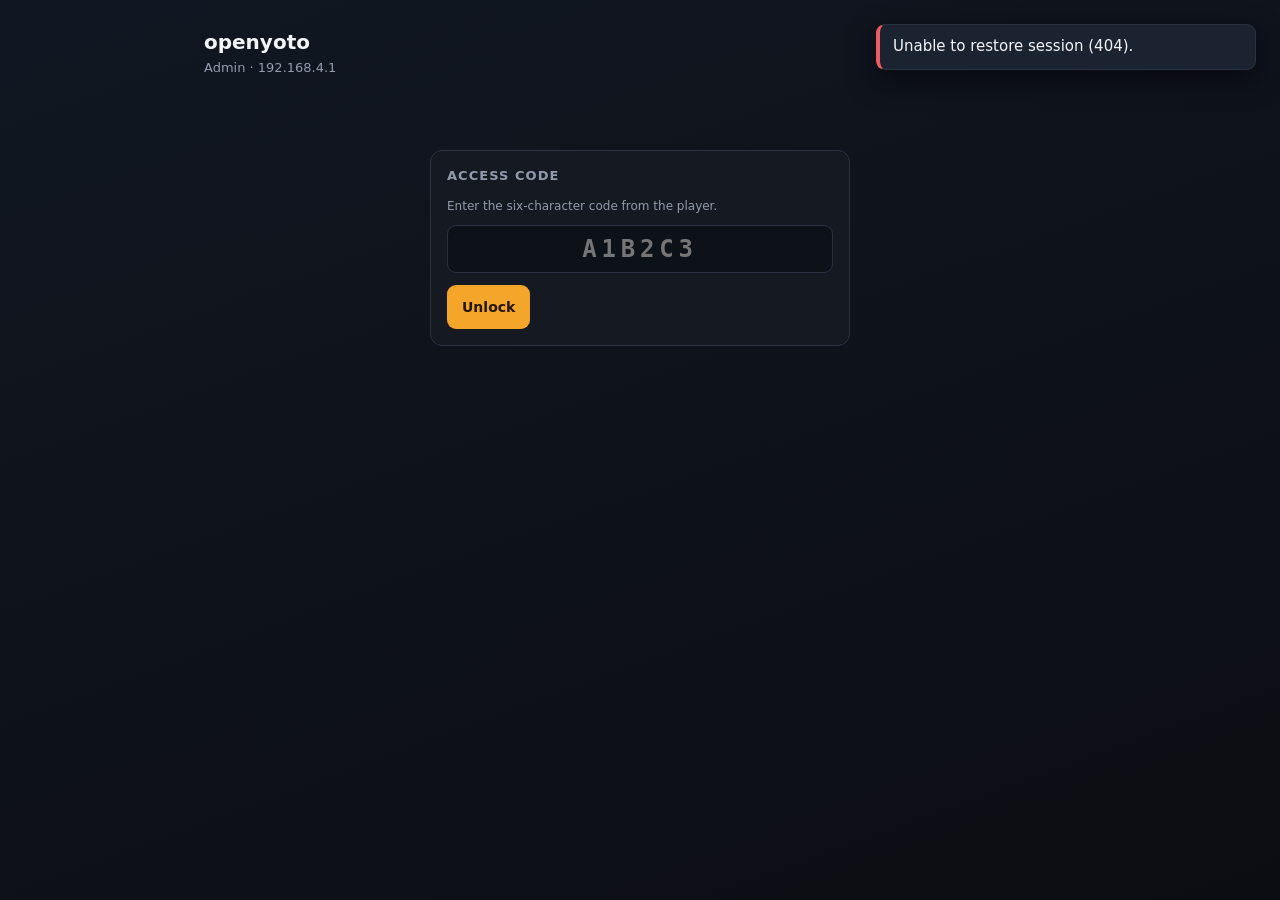
==== commit 96074ab9: "Move admin UI to SD hosting" ====
--- a/firmware/components/admin/html/index.html
+++ b/firmware/components/admin/html/index.html
@@ -12,13 +12,13 @@
 label{display:block;color:var(--muted);font-size:12px;margin-bottom:5px}input,select{width:100%;min-height:44px;background:#0d1118;border:1px solid var(--line);border-radius:9px;color:var(--text);padding:9px 11px;font:inherit;margin-bottom:12px}input:focus,select:focus{outline:2px solid #f4a62a55;border-color:var(--accent)}
 button,.button{min-height:44px;border:1px solid transparent;border-radius:9px;background:var(--accent);color:#241600;padding:8px 14px;font:600 14px system-ui;cursor:pointer;text-decoration:none;display:inline-flex;align-items:center;justify-content:center}button:hover,.button:hover{filter:brightness(1.08)}button.secondary,.button.secondary{background:#1b2230;color:var(--text);border-color:var(--line)}button.danger,.button.danger{background:transparent;color:var(--danger);border-color:#ef5b6266}button:disabled{opacity:.45;cursor:not-allowed}
 .login{max-width:420px;margin:8vh auto 0}.code{font:700 24px/1 ui-monospace,SFMono-Regular,monospace;letter-spacing:.2em;text-transform:uppercase;text-align:center}.hint{color:var(--muted);font-size:12px;margin:0 0 10px}
-.status{min-height:22px;margin:8px 2px;color:var(--muted)}.status.ok{color:var(--ok)}.status.err{color:var(--danger)}
+.toasts{position:fixed;z-index:40;top:12px;right:12px;display:flex;flex-direction:column;align-items:stretch;gap:8px;width:min(380px,calc(100vw - 24px));pointer-events:none}.toast{background:#1b2230;border:1px solid var(--line);border-left:4px solid var(--muted);border-radius:9px;box-shadow:0 10px 28px #0008;color:var(--text);padding:11px 13px;opacity:0;transform:translateY(-8px);transition:opacity .18s ease,transform .18s ease}.toast.show{opacity:1;transform:translateY(0)}.toast.ok{border-left-color:var(--ok)}.toast.err{border-left-color:var(--danger)}@media(min-width:700px){.toasts{top:24px;right:24px}}
 .tabs{position:fixed;bottom:0;left:0;right:0;z-index:20;display:flex;gap:6px;overflow-x:auto;background:rgba(21,25,34,.98);border-top:1px solid var(--line);padding:6px;-webkit-overflow-scrolling:touch;scrollbar-width:none}.tabs::-webkit-scrollbar{display:none}.tab{flex:1 0 auto;white-space:nowrap;background:#151922;color:var(--muted);border-color:var(--line);padding:10px 14px}.tab.active{background:var(--accent);color:#241600}
 .grid{display:grid;grid-template-columns:1fr;gap:14px}.row{display:flex;gap:8px;align-items:center}.row.wrap-actions{flex-wrap:wrap}
 .pathbar{display:flex;flex-direction:column;gap:8px;margin-bottom:12px}.pathbar input{margin:0;font-family:ui-monospace,SFMono-Regular,monospace}
 .entries{border-top:1px solid var(--line)}.entry{display:flex;flex-direction:column;gap:5px;padding:12px 0;border-bottom:1px solid var(--line)}.entry-name{font-weight:600;overflow:hidden;text-overflow:ellipsis;white-space:nowrap;min-width:0}.entry-meta{color:var(--muted);font-size:12px;overflow-wrap:anywhere}.actions{display:flex;gap:6px;flex-wrap:wrap}.actions button,.actions .button{min-height:44px;padding:6px 12px;font-size:13px}
 .file-tree{width:100%;min-width:0;overflow:hidden;border:1px solid var(--line);border-radius:9px;background:#0d1118;margin-bottom:12px}.file-tree-row{display:flex;min-width:0;border-bottom:1px solid var(--line)}.file-tree-row:last-child{border-bottom:0}.file-tree button{display:block;width:100%;min-width:0;min-height:44px;border:0;border-radius:0;background:transparent;color:var(--text);padding:8px 10px;text-align:left;overflow:hidden;text-overflow:ellipsis;white-space:nowrap}.file-tree button:hover{background:#1b2230}.file-tree button:focus-visible{outline:2px solid var(--accent);outline-offset:-2px}.file-tree button.active{background:#1b2230;color:var(--accent);box-shadow:inset 3px 0 0 var(--accent)}.file-tree-row.nested button{padding-left:26px}
-.drop{border:1px dashed #465168;border-radius:10px;padding:14px;margin-top:14px}.empty{color:var(--muted);padding:16px 0;text-align:center}
+.file-actions{border:1px dashed #465168;border-radius:10px;padding:14px;margin-top:14px}.file-actions h3,.file-operation h3{font-size:13px;letter-spacing:.08em;text-transform:uppercase;color:var(--muted);margin:0}.file-action-grid{display:grid;grid-template-columns:repeat(2,minmax(0,1fr));gap:8px;margin-top:12px}.file-action-grid button{width:100%}.file-action-grid button:first-child{grid-column:1/-1}.file-operation{border:1px solid var(--line);border-radius:9px;background:#0d1118;padding:12px;margin-top:12px}.file-operation .hint{margin-top:8px}.file-operation input{margin:8px 0 0}.file-operation .actions{margin-top:10px}.sr-only{position:absolute;width:1px;height:1px;padding:0;margin:-1px;overflow:hidden;clip:rect(0,0,0,0);white-space:nowrap;border:0}.empty{color:var(--muted);padding:16px 0;text-align:center}
 .image-converter{display:flex;flex-direction:column;align-items:flex-start;gap:12px;margin:2px 0 12px}.image-preview{width:128px;height:128px;background:#000;border:1px solid var(--line);border-radius:8px;image-rendering:pixelated}.separator{border:0;border-top:1px solid var(--line);margin:16px 0}
 .panel-head{display:flex;align-items:center;justify-content:space-between;gap:10px}.panel-head h2{margin-bottom:0}.progress-wrap{margin-top:12px}.progress-wrap progress{width:100%;height:10px;accent-color:var(--accent)}.progress-wrap .hint{margin:6px 0 0}
 .track-list{margin-bottom:12px}.track-choice{display:flex;align-items:center;gap:8px;border:1px solid var(--line);border-radius:9px;padding:12px;margin-bottom:8px;background:#0d1118;cursor:pointer}.track-choice:has(input:checked){border-color:var(--accent);background:#1b2230}.track-choice input{flex:0 0 auto;width:18px;height:18px;min-height:0;margin:0;padding:0;border:0;background:transparent;accent-color:var(--accent)}.track-choice .track-name{flex:1;min-width:0;overflow:hidden;text-overflow:ellipsis;white-space:nowrap}
@@ -28,7 +28,7 @@
 .chip{flex:0 0 auto;border:1px solid var(--line);color:var(--muted);border-radius:999px;padding:1px 8px;font-size:11px;line-height:1.6;margin-left:6px}.chip.saved{border-color:var(--ok);color:var(--ok)}.chip.partly{border-color:var(--accent);color:var(--accent)}.chip.missing{border-color:var(--danger);color:var(--danger)}
 .cover-thumb{display:flex;align-items:center;gap:8px;margin-bottom:12px}.cover-thumb select{flex:1;width:auto;margin:0}
 .library-entry{border:1px solid var(--line);border-radius:9px;padding:12px;margin-bottom:8px;background:#0d1118;cursor:pointer}.library-entry:last-child{margin-bottom:0}.library-entry:focus-visible{outline:2px solid var(--accent);outline-offset:2px}.library-entry[aria-expanded="true"]{border-color:var(--accent)}.library-summary{display:flex;align-items:center;gap:10px;min-width:0}.library-summary .entry-head{flex:1;min-width:0}.library-details{flex:1;min-width:0}.library-summary .entry-meta{margin-top:4px}.library-summary .actions{flex:0 0 auto}.library-playlist{border-top:1px solid var(--line);margin-top:12px;padding-top:10px}.library-track{display:flex;align-items:center;gap:9px;padding:8px 0;border-bottom:1px solid var(--line);min-width:0}.library-track:last-child{border-bottom:0}.library-track .track-name{overflow:hidden;text-overflow:ellipsis;white-space:nowrap;min-width:0}.library-track .track-number{color:var(--muted);font-size:12px;flex:0 0 18px;text-align:right}.library-track .thumb{width:28px;height:28px}
-@media(min-width:700px){.wrap{padding:28px 24px 56px}.grid{grid-template-columns:1fr 1fr}.tabs{position:static;border:1px solid var(--line);border-radius:12px;margin-bottom:16px;padding:4px;background:#151922}.image-converter{flex-direction:row;align-items:center}}
+@media(min-width:700px){.wrap{padding:28px 24px 56px}.grid{grid-template-columns:1fr 1fr}.tabs{position:static;border:1px solid var(--line);border-radius:12px;margin-bottom:16px;padding:4px;background:#151922}.image-converter{flex-direction:row;align-items:center}.file-action-grid{grid-template-columns:repeat(4,minmax(0,1fr))}.file-action-grid button:first-child{grid-column:auto}}
 </style>
 </head>
 <body>
@@ -40,20 +40,23 @@
 <input class="code" id="pin" maxlength="6" autocomplete="one-time-code" autocapitalize="characters" spellcheck="false" placeholder="A1B2C3">
 <button id="unlock">Unlock</button>
 </section>
-<p class="status" id="status" role="status" aria-live="polite"></p>
+<div class="toasts" id="toasts" aria-live="polite" aria-atomic="false"></div>
 <main id="app" hidden>
 <nav class="tabs">
 <button class="tab active" data-tab="library">Library</button>
+<button class="tab" data-tab="playlists">Playlists</button>
 <button class="tab" data-tab="cards">Cards</button>
 <button class="tab" data-tab="files">Files</button>
 <button class="tab" data-tab="remote">Remote</button>
 </nav>
-<section data-panel="cards">
-<div class="card" id="cardReader"><div class="panel-head"><h2>Card reader</h2><button class="secondary" id="refreshCard">Refresh</button></div><p class="hint" id="lastCard" role="status" aria-live="polite">No card scanned yet.</p><label for="cardUrl">Card URL</label><input id="cardUrl" maxlength="200" placeholder="https://example.com/card" autocapitalize="off" spellcheck="false"><button id="writeCard" disabled>Write</button></div>
-<div class="card"><div class="panel-head"><h2>Create card</h2><button class="secondary" id="refreshMappingAssets">Refresh</button></div><p class="hint">Choose existing media or add one new track at a time.</p><label for="playlistName">Playlist name</label><input id="playlistName" maxlength="120" placeholder="Playlist name" autocomplete="off"><label for="mappingUrl">Card URI</label><input id="mappingUrl" maxlength="200" placeholder="https://example.com/card" autocapitalize="off" spellcheck="false"><div class="mapping-mode" role="radiogroup" aria-label="Card tracks"><label><input type="radio" name="mappingMode" id="mappingModeExisting" value="existing"> Add existing</label><label><input type="radio" name="mappingMode" id="mappingModeNew" value="new" checked> Add new</label></div><div id="mappingExisting" hidden><label for="mappingDirectory">Media directory</label><select id="mappingDirectory"><option value="">Choose a directory first</option></select><label>Tracks</label><div class="track-list" id="mappingTracks"></div></div><div class="new-track" id="mappingNew"><label for="newTrackAudio">Audio file</label><input id="newTrackAudio" type="file" accept=".mp3,.m4a,.aac,audio/mpeg,audio/mp4,audio/aac"><label for="newTrackImage">Artwork (optional)</label><input id="newTrackImage" type="file" accept=".img,image/png,image/jpeg"><label for="newTrackName">Short name or destination basename (optional)</label><input id="newTrackName" maxlength="120" placeholder="bedtime/song"><p class="hint">Files are stored below /sdcard/media. You can add another track after each upload.</p><div class="actions"><button id="addNewTrack">Add track</button></div></div><div class="mapping-artwork" id="mappingArtwork"><p class="hint">Select tracks to assign their artwork.</p></div><label for="mappingCover">Cover image (fallback)</label><div class="cover-thumb"><canvas class="thumb" id="mappingCoverThumb" width="16" height="16"></canvas><select id="mappingCover" disabled><option value="">Use the first track image</option></select></div><button id="saveMapping" disabled>Save card</button></div>
+<section data-panel="playlists">
+<div class="card"><div class="panel-head"><h2 id="playlistEditorTitle">Create playlist</h2><div class="actions"><button class="secondary" id="newPlaylist">New playlist</button><button class="secondary" id="refreshMappingAssets">Refresh</button></div></div><p class="hint" id="playlistEditorHint">Choose media, then scan a card to create and write this playlist automatically.</p><div class="mapping-mode" id="playlistCreationMode" role="radiogroup" aria-label="Playlist creation mode"><label><input type="radio" name="playlistCreationMode" id="playlistModeAuto" value="auto" checked> Auto: scan and write card</label><label><input type="radio" name="playlistCreationMode" id="playlistModeManual" value="manual"> Manual: save URI only</label></div><p class="hint" id="playlistModeHint">A URI is generated when you create the playlist. Scan a card to continue.</p><label for="playlistName">Playlist name</label><input id="playlistName" maxlength="120" placeholder="Playlist name" autocomplete="off"><div id="manualPlaylistUri" hidden><label for="mappingUrl">Playlist URI</label><input id="mappingUrl" maxlength="200" placeholder="https://example.com/card" autocapitalize="off" spellcheck="false"></div><div class="mapping-mode" role="radiogroup" aria-label="Playlist tracks"><label><input type="radio" name="mappingMode" id="mappingModeExisting" value="existing"> Add existing</label><label><input type="radio" name="mappingMode" id="mappingModeNew" value="new" checked> Add new</label></div><div id="mappingExisting" hidden><label for="mappingDirectory">Media directory</label><select id="mappingDirectory"><option value="">Choose a directory first</option></select><label>Tracks</label><div class="track-list" id="mappingTracks"></div></div><div class="new-track" id="mappingNew"><label for="newTrackAudio">Audio file</label><input id="newTrackAudio" type="file" accept=".mp3,.m4a,.aac,audio/mpeg,audio/mp4,audio/aac"><label for="newTrackImage">Artwork (optional)</label><input id="newTrackImage" type="file" accept=".img,image/png,image/jpeg"><label for="newTrackName">Short name or destination basename (optional)</label><input id="newTrackName" maxlength="120" placeholder="bedtime/song"><p class="hint">Files are stored below /sdcard/media. You can add another track after each upload.</p><div class="actions"><button id="addNewTrack">Add track</button></div></div><div class="mapping-artwork" id="mappingArtwork"><p class="hint">Select tracks to assign their artwork.</p></div><label for="mappingCover">Cover image (fallback)</label><div class="cover-thumb"><canvas class="thumb" id="mappingCoverThumb" width="16" height="16"></canvas><select id="mappingCover" disabled><option value="">Use the first track image</option></select></div><button id="saveMapping" disabled>Create &amp; write playlist</button></div>
+</section>
+<section data-panel="cards" hidden>
+<div class="card" id="cardReader"><div class="panel-head"><h2>Card reader</h2><button class="secondary" id="refreshCard">Refresh</button></div><p class="hint" id="lastCard" role="status" aria-live="polite">Scan a card to read or write it.</p><label for="cardUrl">Card URL</label><input id="cardUrl" maxlength="200" placeholder="https://example.com/card" autocapitalize="off" spellcheck="false"><button id="writeCard" disabled>Write URL to card</button></div>
 </section>
 <section data-panel="library" hidden>
-<div class="card"><div class="panel-head"><h2>Library</h2><button class="secondary" id="refreshLibrary">Refresh</button></div><p class="hint">Saved cards and their playlists.</p><div class="entries" id="libraryEntries"></div></div>
+<div class="card"><div class="panel-head"><h2>Library</h2><button class="secondary" id="refreshLibrary">Refresh</button></div><p class="hint">Saved playlists and their tracks.</p><div class="entries" id="libraryEntries"></div></div>
 </section>
 <section data-panel="files" hidden>
 <div class="card">
@@ -61,38 +64,32 @@
 <div class="pathbar"><input id="cwd" value="/sdcard/media" aria-label="Current SD card path" autocapitalize="off" spellcheck="false"><div class="row wrap-actions"><button class="secondary" id="up">Up</button><button class="secondary" id="goFiles">Go</button><button class="secondary" id="refreshFiles">Refresh</button></div></div>
 <div id="fileTree" class="file-tree" aria-label="Media folders"></div>
 <div class="entries" id="entries"></div>
-<div class="drop">
-<label for="uploads">Upload files</label><input id="uploads" type="file" multiple>
-<div class="row wrap-actions"><button id="upload">Upload</button><button class="secondary" id="newFolder">New folder</button><button class="secondary" id="newFile">New file</button></div>
-<div class="progress-wrap" id="uploadProgressWrap" hidden><progress id="uploadProgress" value="0" max="1"></progress><p class="hint" id="uploadProgressText" role="status" aria-live="polite"></p></div>
-<hr class="separator">
-<label for="folderUploads">Upload a folder into this directory</label><input id="folderUploads" type="file" webkitdirectory directory multiple>
-<p class="hint" id="folderSelection">No folder selected.</p>
-<div class="row wrap-actions"><button id="uploadFolder" disabled>Upload folder</button></div>
-<div class="progress-wrap" id="folderProgressWrap" hidden><progress id="folderProgress" value="0" max="1"></progress><p class="hint" id="folderProgressText" role="status" aria-live="polite"></p></div>
-</div>
+<section class="file-actions" aria-labelledby="fileActionsTitle"><div class="panel-head"><h3 id="fileActionsTitle">Add to this folder</h3><span class="hint" id="fileActionTarget">/sdcard/media</span></div><div class="file-action-grid"><button type="button" id="chooseFiles" aria-controls="fileUploadPanel">Upload files</button><button type="button" class="secondary" id="chooseFolder" aria-controls="folderUploadPanel">Upload folder</button><button type="button" class="secondary" id="newFolder">New folder</button><button type="button" class="secondary" id="newFile">New file</button></div><input class="sr-only" id="uploads" type="file" multiple aria-hidden="true"><input class="sr-only" id="folderUploads" type="file" webkitdirectory directory multiple aria-hidden="true">
+<section class="file-operation" id="fileUploadPanel" hidden><h3>Selected files</h3><p class="hint" id="fileSelection" role="status">Choose one or more files to upload.</p><div class="actions"><button id="upload" disabled>Upload files</button><button type="button" class="secondary" id="cancelFileUpload">Cancel</button></div><div class="progress-wrap" id="uploadProgressWrap" hidden><progress id="uploadProgress" value="0" max="1"></progress><p class="hint" id="uploadProgressText" role="status" aria-live="polite"></p></div></section>
+<section class="file-operation" id="folderUploadPanel" hidden><h3>Selected folder</h3><p class="hint" id="folderSelection" role="status">Choose a folder to upload.</p><div class="actions"><button id="uploadFolder" disabled>Upload folder</button><button type="button" class="secondary" id="cancelFolderUpload">Cancel</button></div><div class="progress-wrap" id="folderProgressWrap" hidden><progress id="folderProgress" value="0" max="1"></progress><p class="hint" id="folderProgressText" role="status" aria-live="polite"></p></div></section>
+<section class="file-operation" id="createItemPanel" hidden><h3 id="createItemTitle">Create folder</h3><p class="hint" id="createItemTarget"></p><form id="createItemForm"><label id="createItemLabel" for="createItemName">Folder name</label><input id="createItemName" maxlength="120" autocomplete="off" autocapitalize="off" spellcheck="false"><p class="hint" id="createItemError" role="status"></p><div class="actions"><button id="createItemSubmit">Create folder</button><button type="button" class="secondary" id="cancelCreateItem">Cancel</button></div></form></section></section>
 </div>
 </section>
 <section data-panel="remote" hidden>
 <div class="grid">
 <div class="card"><h2>Play sound</h2><label for="soundPath">Media path</label><input id="soundPath" placeholder="/sdcard/media/track.mp3"><div class="row wrap-actions"><button id="playSound">Play</button><button class="secondary" id="stopSound">Stop</button></div></div>
-<div class="card"><h2>Display image</h2><label for="imagePath">Player image path</label><input id="imagePath" placeholder="/sdcard/media/card.img"><div class="row wrap-actions"><button class="secondary" id="showImage">Display</button><button class="secondary" id="clearDisplay">Clear</button></div><hr class="separator"><label for="imageSource">Convert PNG/JPEG</label><input id="imageSource" type="file" accept="image/png,image/jpeg"><div class="image-converter"><canvas class="image-preview" id="imagePreview" width="16" height="16" hidden></canvas><p class="hint" id="imageConversionHint">Stretched to the player's centered 16×16 RGB565 frame.</p></div><button id="convertImage" disabled>Upload &amp; display</button></div>
+<div class="card"><h2>Display image</h2><label for="imagePath">Player image path</label><input id="imagePath" placeholder="/sdcard/media/card.img"><div class="row wrap-actions"><button class="secondary" id="showImage">Display</button><button class="secondary" id="clearDisplay">Clear</button></div><hr class="separator"><label for="imageSource">Convert PNG/JPEG</label><input id="imageSource" type="file" accept="image/png,image/jpeg"><div class="image-converter"><canvas class="image-preview" id="imagePreview" width="16" height="16" hidden></canvas><p class="hint" id="imageConversionHint">Converted artwork fills the full player display.</p></div><button id="convertImage" disabled>Upload &amp; display</button></div>
 <div class="card"><h2>Playlist maintenance</h2><p class="hint">Remove every saved playlist from the player.</p><button class="danger" id="wipePlaylists">Wipe all playlists</button></div>
 </div>
 </section>
 </main>
 </div>
 <script>
-const $=s=>document.querySelector(s);const MEDIA_ROOT='/sdcard/media';let unlocked=false;let cwd=MEDIA_ROOT;let activeTab='cards';let lastCard={captured:false,uid:'',url:'',seq:0};let lastCardBusy=false;let cardUrlDirty=false;let mappingAssets=[];let mappingOrder=[];let mappingDirectory='';let savedMedia=null;let mediaPaths=new Set();const mappingImages=new Map();const mediaOwner=new Map();const thumbCache=new Map();const createdDirectories=new Set();let folderQueue=[];let folderDest='';
+const $=s=>document.querySelector(s);const MEDIA_ROOT='/sdcard/media';const PLAYLIST_URL_PREFIX='https://openyoto.com/cardid/';let unlocked=false;let cwd=MEDIA_ROOT;let activeTab='library';let lastCard={captured:false,uid:'',url:'',seq:0};let lastCardBusy=false;let cardUrlDirty=false;let editingPlaylistUrl='';let playlistCreationMode='auto';let mappingAssets=[];let mappingOrder=[];let mappingDirectory='';let savedMedia=null;let savedPlaylists=[];let mediaPaths=new Set();const mappingImages=new Map();const mediaOwner=new Map();const thumbCache=new Map();const createdDirectories=new Set();let folderQueue=[];let folderDest='';let createItemKind='';let createItemOrigin=null;
 let fileTreeLoading=false;
-function status(text,kind=''){const e=$('#status');e.textContent=text;e.className='status '+kind}
+function status(text,kind=''){const toast=document.createElement('div');toast.className='toast '+kind;toast.setAttribute('role',kind==='err'?'alert':'status');toast.textContent=text;const tray=$('#toasts');tray.append(toast);requestAnimationFrame(()=>toast.classList.add('show'));setTimeout(()=>{toast.classList.remove('show');setTimeout(()=>toast.remove(),180)},kind==='err'?7000:4200);while(tray.children.length>3)tray.firstElementChild.remove()}
 function lock(){unlocked=false;$('#app').hidden=true;$('#login').hidden=false;$('#connection').textContent='Locked'}
 async function api(url,options={}){const controller=new AbortController();const upload=url.split('?',1)[0]==='/api/fs/upload';let timedOut=false;const timer=setTimeout(()=>{timedOut=true;controller.abort()},upload?300000:20000);options={...options,credentials:'same-origin',signal:controller.signal};try{const r=await fetch(url,options);if(r.status===401){lock();throw new Error('Session expired')}if(!r.ok){throw new Error((await r.text())||('HTTP '+r.status))}return r}catch(e){if(timedOut)throw new Error('Request timed out');throw e}finally{clearTimeout(timer)}}
 function jsonPost(url,data){return api(url,{method:'POST',headers:{'Content-Type':'application/json'},body:JSON.stringify(data)})}
 function sdPath(path){path=path.trim().replace(/\/+/g,'/');if(path.startsWith('media/'))path='/sdcard/'+path;else if(path==='/media'||path.startsWith('/media/'))path='/sdcard'+path;else if(!path.startsWith('/'))path=MEDIA_ROOT+'/'+path;if(path!==MEDIA_ROOT&&!path.startsWith(MEDIA_ROOT+'/'))throw new Error('Web UI paths must stay under '+MEDIA_ROOT);return path}
-async function selectTab(name){activeTab=name;document.querySelectorAll('.tab').forEach(b=>b.classList.toggle('active',b.dataset.tab===name));document.querySelectorAll('[data-panel]').forEach(p=>p.hidden=p.dataset.panel!==name);if(name==='files'){await loadFiles(false);await renderFileTree()}if(name==='cards'){await loadMappingDirectories();await pollLastCard(false)}if(name==='library')await loadLibrary()}
-async function unlock(){const pin=$('#pin').value.trim().toUpperCase();if(!/^[A-Z0-9]{6}$/.test(pin)){status('Enter all six letters and numbers.','err');return}status('Checking access code...');try{const r=await fetch('/api/login',{method:'POST',credentials:'same-origin',headers:{'Content-Type':'application/json'},body:JSON.stringify({pin})});if(r.status===401){status('Invalid access code.','err');$('#pin').focus();$('#pin').select();return}if(!r.ok){status('Login service error ('+r.status+').','err');return}unlocked=true;$('#login').hidden=true;$('#app').hidden=false;$('#connection').textContent='Connected to openyoto';status('Admin unlocked.','ok');await selectTab('cards')}catch(e){status('Unable to contact the player: '+e.message,'err')}}
-async function restoreSession(){try{const r=await fetch('/api/list',{credentials:'same-origin'});if(r.status===401){lock();return}if(!r.ok){status('Unable to restore session ('+r.status+').','err');return}unlocked=true;$('#login').hidden=true;$('#app').hidden=false;$('#connection').textContent='Connected to openyoto';await selectTab('cards')}catch(e){status('Unable to restore session: '+e.message,'err')}}
+async function selectTab(name){activeTab=name;document.querySelectorAll('.tab').forEach(b=>b.classList.toggle('active',b.dataset.tab===name));document.querySelectorAll('[data-panel]').forEach(p=>p.hidden=p.dataset.panel!==name);if(name==='files'){await loadFiles(false);await renderFileTree()}if(name==='playlists'){await loadMappingDirectories();if(playlistCreationMode==='auto'&&!editingPlaylistUrl)await pollLastCard(false)}if(name==='cards')await pollLastCard(false);if(name==='library')await loadLibrary()}
+async function unlock(){const pin=$('#pin').value.trim().toUpperCase();if(!/^[A-Z0-9]{6}$/.test(pin)){status('Enter all six letters and numbers.','err');return}status('Checking access code...');try{const r=await fetch('/api/login',{method:'POST',credentials:'same-origin',headers:{'Content-Type':'application/json'},body:JSON.stringify({pin})});if(r.status===401){status('Invalid access code.','err');$('#pin').focus();$('#pin').select();return}if(!r.ok){status('Login service error ('+r.status+').','err');return}unlocked=true;$('#login').hidden=true;$('#app').hidden=false;$('#connection').textContent='Connected to openyoto';status('Admin unlocked.','ok');await selectTab('library')}catch(e){status('Unable to contact the player: '+e.message,'err')}}
+async function restoreSession(){try{const r=await fetch('/api/list',{credentials:'same-origin'});if(r.status===401){lock();return}if(!r.ok){status('Unable to restore session ('+r.status+').','err');return}unlocked=true;$('#login').hidden=true;$('#app').hidden=false;$('#connection').textContent='Connected to openyoto';await selectTab('library')}catch(e){status('Unable to restore session: '+e.message,'err')}}
 async function remote(endpoint,path,label){try{path=sdPath(path);status(label+' '+path+'...');await jsonPost(endpoint,{path});status(label+' '+path,'ok')}catch(e){status(label+' failed: '+e.message,'err')}}
 async function remoteAction(endpoint,busyLabel,doneLabel){status(busyLabel);try{await api(endpoint,{method:'POST'});status(doneLabel,'ok')}catch(e){status(doneLabel+' failed: '+e.message,'err')}}
 let convertedImage=null;
@@ -100,7 +97,7 @@
 function decodeBrowserImage(file){return new Promise((resolve,reject)=>{const url=URL.createObjectURL(file);const image=new Image();image.onload=()=>{URL.revokeObjectURL(url);resolve(image)};image.onerror=()=>{URL.revokeObjectURL(url);reject(new Error('The selected image could not be decoded'))};image.src=url})}
 async function convertBrowserImage(file,showPreview=true){ const size=16; const image=await decodeBrowserImage(file); const source=document.createElement('canvas'); source.width=size;source.height=size; const ctx=source.getContext('2d',{willReadFrequently:true}); ctx.fillStyle='#000';ctx.fillRect(0,0,size,size); ctx.imageSmoothingEnabled=true;ctx.imageSmoothingQuality='high'; ctx.drawImage(image,0,0,size,size); const imageData=ctx.getImageData(0,0,size,size); const rgba=imageData.data; const bytes=new Uint8Array(8+size*size*2); bytes.set([0x4f,0x59,0x49,0x4d,1,1,size,size]); const view=new DataView(bytes.buffer); for(let i=0;i<size*size;i++){ const red=rgba[i*4],green=rgba[i*4+1],blue=rgba[i*4+2]; const rgb565=((red>>3)<<11)|((green>>2)<<5)|(blue>>3); view.setUint16(8+i*2,rgb565,true); } if(showPreview){ const preview=$('#imagePreview'); preview.getContext('2d').putImageData(imageData,0,0); preview.hidden=false; } return new Blob([bytes],{type:'application/octet-stream'});
 }
-async function prepareBrowserImage(){const file=$('#imageSource').files[0];const button=$('#convertImage');convertedImage=null;button.disabled=true;if(!file){$('#imagePreview').hidden=true;$('#imageConversionHint').textContent="Stretched to the player's centered 16×16 RGB565 frame.";return}status('Converting image...');$('#imageConversionHint').textContent='Converting preview…';try{const blob=await convertBrowserImage(file);convertedImage={file,blob};$('#imagePath').value=defaultImagePath(file);$('#imageConversionHint').textContent='16×16 RGB565 preview to be stored as .img.';status('Image preview ready.','ok');button.disabled=false}catch(e){$('#imagePreview').hidden=true;$('#imageConversionHint').textContent=e.message;status('Image conversion failed: '+e.message,'err')}}
+async function prepareBrowserImage(){const file=$('#imageSource').files[0];const button=$('#convertImage');convertedImage=null;button.disabled=true;if(!file){$('#imagePreview').hidden=true;$('#imageConversionHint').textContent='Converted artwork fills the full player display.';return}status('Converting image...');$('#imageConversionHint').textContent='Converting preview…';try{const blob=await convertBrowserImage(file);convertedImage={file,blob};$('#imagePath').value=defaultImagePath(file);$('#imageConversionHint').textContent='16×16 RGB565 preview; the player stretches it full-screen.';status('Image preview ready.','ok');button.disabled=false}catch(e){$('#imagePreview').hidden=true;$('#imageConversionHint').textContent=e.message;status('Image conversion failed: '+e.message,'err')}}
 async function uploadAndDisplayImage(){const file=$('#imageSource').files[0];if(!file){status('Choose a PNG or JPEG first.','err');return}const button=$('#convertImage');button.disabled=true;status('Uploading and displaying image...');try{if(!convertedImage||convertedImage.file!==file)convertedImage={file,blob:await convertBrowserImage(file)};let path=$('#imagePath').value.trim()||defaultImagePath(file);if(!/\.img$/i.test(path))path+='.img';path=sdPath(path);$('#imagePath').value=path;await makeDirectories(path);await uploadMediaBlob(path,convertedImage.blob,false);await jsonPost('/api/control/display',{path});status('Uploaded and displayed '+path,'ok')}catch(e){status('Upload failed: '+e.message,'err')}finally{button.disabled=false}}
 function humanSize(n){if(n<1024)return n+' B';if(n<1048576)return (n/1024).toFixed(1)+' KiB';return (n/1048576).toFixed(1)+' MiB'}
 function join(base,name){return base==='/'?'/'+name:base+'/'+name}
@@ -111,7 +108,7 @@
 function action(text,fn,cls='secondary'){const b=document.createElement('button');b.textContent=text;b.className=cls;b.onclick=fn;return b}
 function naturalCompare(a,b){return String(a).localeCompare(String(b),undefined,{numeric:true,sensitivity:'base'})}
 function mediaToAbs(p){p=String(p||'').trim();if(p.startsWith('media/'))return '/sdcard/'+p;if(p.startsWith('/sdcard/'))return p;return p}
-async function loadSavedMedia(){const items=await(await api('/api/list')).json();const set=new Set();mediaOwner.clear();for(const it of items){const refs=[...(Array.isArray(it.tracks)?it.tracks:[]),...(Array.isArray(it.track_images)?it.track_images:[]),it.image].filter(Boolean);for(const p of refs){const abs=mediaToAbs(p);set.add(abs);mediaOwner.set(abs,it.url)}}savedMedia=set;return items}
+async function loadSavedMedia(){const items=await(await api('/api/list')).json();const set=new Set();mediaOwner.clear();for(const it of items){const refs=[...(Array.isArray(it.tracks)?it.tracks:[]),...(Array.isArray(it.track_images)?it.track_images:[]),it.image].filter(Boolean);for(const p of refs){const abs=mediaToAbs(p);set.add(abs);mediaOwner.set(abs,it.url)}}savedMedia=set;savedPlaylists=items;return items}
 async function ensureSavedMedia(){if(savedMedia)return;try{await loadSavedMedia()}catch(e){savedMedia=new Set()}}
 function decodePlayerImage(b){let w,h,rgba;if(b.length===32){w=16;h=16;rgba=new Uint8Array(w*h*4);for(let y=0;y<16;y++){for(let x=0;x<16;x++){const bit=(b[y*2+(x>>3)]>>(7-(x&7)))&1;const o=(y*16+x)*4;rgba[o]=rgba[o+1]=rgba[o+2]=255;rgba[o+3]=bit?255:0}}return{w,h,rgba}}if(b.length===520||b.length===8200){if(b[0]!==0x4f||b[1]!==0x59||b[2]!==0x49||b[3]!==0x4d||b[4]!==1||b[5]!==1)return null;w=b[6];h=b[7];if(w!==h||b.length!==8+w*h*2)return null;rgba=new Uint8Array(w*h*4);const view=new DataView(b.buffer,b.byteOffset,b.byteLength);for(let i=0;i<w*h;i++){const v=view.getUint16(8+i*2,true);const r=(v>>11)&0x1f,g=(v>>5)&0x3f,bl=v&0x1f;const o=i*4;rgba[o]=(r<<3)|(r>>2);rgba[o+1]=(g<<2)|(g>>4);rgba[o+2]=(bl<<3)|(bl>>2);rgba[o+3]=255}return{w,h,rgba}}return null}
 function thumbCanvas(){const c=document.createElement('canvas');c.className='thumb';c.width=16;c.height=16;return c}
@@ -124,29 +121,108 @@
 function renderMappingCover(){const cover=$('#mappingCover');const images=mappingAssets.filter(i=>isImage(i.path));cover.innerHTML='';cover.append(new Option('Use the first track image',''));images.forEach(item=>cover.append(new Option(item.path.slice(MEDIA_ROOT.length+1),item.path)));cover.disabled=!images.length}
 function coverThumbSource(){const v=$('#mappingCover').value;if(v)return v;const first=mappingOrder[0];return first&&mappingImages.get(first)||''}
 function renderCoverThumb(){const c=$('#mappingCoverThumb');renderThumb(c,coverThumbSource()||null)}
-async function editCard(card){await selectTab('cards');const tracks=(Array.isArray(card.tracks)&&card.tracks.length?card.tracks:[card.sound].filter(Boolean));const images=Array.isArray(card.track_images)?card.track_images:[];mappingOrder=tracks.map(mediaToAbs);mappingImages.clear();tracks.forEach((t,i)=>{if(images[i])mappingImages.set(mediaToAbs(t),mediaToAbs(images[i]))});const first=mappingOrder[0];const dir=first?first.slice(0,first.lastIndexOf('/')):MEDIA_ROOT;$('#playlistName').value=String(card.name||card.url||'');$('#mappingUrl').value=card.url||'';setMappingMode('existing');try{await selectMappingDirectory(dir);mappingOrder=tracks.map(mediaToAbs);renderMappingTracks();renderMappingCover();$('#mappingCover').value=card.image?mediaToAbs(card.image):'';renderCoverThumb();renderMappingArtwork();$('#saveMapping').disabled=!mappingOrder.length;status('Loaded "'+(card.name||card.url||'card')+'" into the editor — adjust and press Save.','ok')}catch(e){status('Card media failed: '+e.message,'err')}}
-async function loadMappingDirectories(){if(!unlocked||activeTab!=='cards')return;const select=$('#mappingDirectory');select.disabled=true;select.innerHTML='';try{const items=await listDirectory(MEDIA_ROOT);const dirs=items.filter(i=>i.type==='directory').sort((a,b)=>naturalCompare(a.name,b.name));select.append(new Option('Choose a directory first',''));select.append(new Option('/sdcard/media',MEDIA_ROOT));dirs.forEach(d=>select.append(new Option(d.path,d.path)));const selected=mappingDirectory&&(mappingDirectory===MEDIA_ROOT||dirs.some(d=>d.path===mappingDirectory))?mappingDirectory:'';select.value=selected;mappingDirectory=selected;if(selected)await selectMappingDirectory(selected);else{mappingAssets=[];renderMappingTracks();renderMappingCover();renderMappingArtwork();$('#saveMapping').disabled=!mappingOrder.length}}catch(e){mappingAssets=[];select.innerHTML='';select.append(new Option('Could not load directories',''));$('#mappingTracks').innerHTML='';renderMappingArtwork();status('Directory list failed: '+e.message,'err')}finally{select.disabled=false}}
-async function selectMappingDirectory(path){if(!path){mappingDirectory='';mappingAssets=[];renderMappingTracks();renderMappingCover();renderMappingArtwork();$('#saveMapping').disabled=!mappingOrder.length;return}const items=await listDirectory(path);mappingDirectory=path;mappingAssets=items.filter(i=>i.type==='file'&&(isSound(i.path)||isImage(i.path))).sort((a,b)=>naturalCompare(a.name,b.name));mediaPaths=new Set(mappingAssets.map(i=>i.path));renderMappingTracks();renderMappingCover();renderMappingArtwork();$('#saveMapping').disabled=!mappingOrder.length}
+function updatePlaylistCreationControls(){const editing=Boolean(editingPlaylistUrl);const manual=!editing&&playlistCreationMode==='manual';$('#playlistCreationMode').hidden=editing;$('#playlistModeHint').hidden=editing;$('#manualPlaylistUri').hidden=!manual;$('#playlistModeAuto').checked=playlistCreationMode==='auto';$('#playlistModeManual').checked=playlistCreationMode==='manual';if(editing)return;if(manual){$('#playlistModeHint').textContent='Enter a playlist URI. Saving does not write a card.';$('#saveMapping').textContent='Save playlist'}else{$('#playlistModeHint').textContent=lastCard.captured?'Card ready. A new URI will be generated and written when you create the playlist.':'A URI is generated when you create the playlist. Scan a card to continue.';$('#saveMapping').textContent='Create & write playlist'}}
+function setPlaylistCreationMode(mode){playlistCreationMode=mode;updatePlaylistCreationControls();updateSaveMappingButton()}
+function updateSaveMappingButton(){const button=$('#saveMapping');const ready=editingPlaylistUrl?true:(playlistCreationMode==='auto'?lastCard.captured:Boolean($('#mappingUrl').value.trim()));button.disabled=!mappingOrder.length||!ready}
+function beginNewPlaylist(){editingPlaylistUrl='';playlistCreationMode='auto';mappingOrder=[];mappingImages.clear();$('#playlistName').value='';$('#mappingUrl').value='';$('#mappingCover').value='';$('#playlistEditorTitle').textContent='Create playlist';$('#playlistEditorHint').textContent='Choose media, then scan a card to create and write this playlist automatically.';setMappingMode('new');renderMappingTracks();renderMappingCover();renderMappingArtwork();updatePlaylistCreationControls();updateSaveMappingButton()}
+async function editPlaylist(playlist){await selectTab('playlists');const tracks=(Array.isArray(playlist.tracks)&&playlist.tracks.length?playlist.tracks:[playlist.sound].filter(Boolean));const images=Array.isArray(playlist.track_images)?playlist.track_images:[];editingPlaylistUrl=playlist.url||'';mappingOrder=tracks.map(mediaToAbs);mappingImages.clear();tracks.forEach((track,i)=>{if(images[i])mappingImages.set(mediaToAbs(track),mediaToAbs(images[i]))});const first=mappingOrder[0];const dir=first?first.slice(0,first.lastIndexOf('/')):MEDIA_ROOT;$('#playlistName').value=String(playlist.name||playlist.url||'');$('#mappingUrl').value=playlist.url||'';$('#playlistEditorTitle').textContent='Edit playlist';$('#playlistEditorHint').textContent='Edit this playlist without scanning or writing a card. Use Library to write it later.';$('#saveMapping').textContent='Save playlist';setMappingMode('existing');try{await selectMappingDirectory(dir);mappingOrder=tracks.map(mediaToAbs);renderMappingTracks();renderMappingCover();$('#mappingCover').value=playlist.image?mediaToAbs(playlist.image):'';renderCoverThumb();renderMappingArtwork();updatePlaylistCreationControls();updateSaveMappingButton();status('Loaded "'+(playlist.name||playlist.url||'playlist')+'" into the editor.','ok')}catch(e){status('Playlist media failed: '+e.message,'err')}}
+async function loadMappingDirectories(){if(!unlocked||activeTab!=='playlists')return;const select=$('#mappingDirectory');select.disabled=true;select.innerHTML='';try{const items=await listDirectory(MEDIA_ROOT);const dirs=items.filter(i=>i.type==='directory').sort((a,b)=>naturalCompare(a.name,b.name));select.append(new Option('Choose a directory first',''));select.append(new Option('/sdcard/media',MEDIA_ROOT));dirs.forEach(d=>select.append(new Option(d.path,d.path)));const selected=mappingDirectory&&(mappingDirectory===MEDIA_ROOT||dirs.some(d=>d.path===mappingDirectory))?mappingDirectory:'';select.value=selected;mappingDirectory=selected;if(selected)await selectMappingDirectory(selected);else{mappingAssets=[];renderMappingTracks();renderMappingCover();renderMappingArtwork();updateSaveMappingButton()}}catch(e){mappingAssets=[];select.innerHTML='';select.append(new Option('Could not load directories',''));$('#mappingTracks').innerHTML='';renderMappingArtwork();status('Directory list failed: '+e.message,'err')}finally{select.disabled=false}}
+async function selectMappingDirectory(path){if(!path){mappingDirectory='';mappingAssets=[];renderMappingTracks();renderMappingCover();renderMappingArtwork();updateSaveMappingButton();return}const items=await listDirectory(path);mappingDirectory=path;mappingAssets=items.filter(i=>i.type==='file'&&(isSound(i.path)||isImage(i.path))).sort((a,b)=>naturalCompare(a.name,b.name));mediaPaths=new Set(mappingAssets.map(i=>i.path));renderMappingTracks();renderMappingCover();renderMappingArtwork();updateSaveMappingButton()}
 async function scanFolder(files,requireImage,forbidExistingRoot){if(files.length>64)throw new Error('A folder may contain at most 64 files');let root='';let audioCount=0,imageCount=0,total=0;const targets=new Set();const queue=[];for(const file of files){const relative=(file.webkitRelativePath||file.name).replace(/\\/g,'/');const parts=relative.split('/');if(parts.length<2||parts.some(part=>!safeTrackSegment(part)))throw new Error('Folder contains an invalid path: '+relative);if(!root)root=parts[0];if(parts[0]!==root)throw new Error('Choose one folder at a time');const kind=trackKind(parts.at(-1));if(!kind)continue;if(kind==='image'&&!await validPlayerImage(file))throw new Error(file.name+' is not a supported player image');if(kind==='audio')audioCount++;else imageCount++;let targetParts=parts.slice(1);if(kind==='convert')targetParts[targetParts.length-1]=targetParts.at(-1).replace(/\.[^.]+$/,'.img');const target=targetParts.join('/');const key=target.toLocaleLowerCase();if(targets.has(key))throw new Error('Folder has colliding output names: '+target);targets.add(key);total+=file.size;queue.push({file,kind,target,done:false})}if(!audioCount)throw new Error('Folder must contain at least one supported audio file');if(requireImage&&!imageCount)throw new Error('Folder must contain at least one image');if(forbidExistingRoot){const existing=await listDirectory('/sdcard/media');if(existing.some(item=>item.name.toLocaleLowerCase()===root.toLocaleLowerCase()))throw new Error('/sdcard/media/'+root+' already exists')}return{queue,root,audioCount,imageCount,total}}
 async function uploadFolderQueue(queue,destDir,ui){if(!queue.length||!destDir)return;ui.button.disabled=true;ui.wrap.hidden=false;const directories=new Set([destDir]);for(const item of queue){const parts=item.target.split('/');for(let i=1;i<parts.length;i++)directories.add(destDir+'/'+parts.slice(0,i).join('/'))}try{for(const path of [...directories].sort((a,b)=>a.length-b.length)){if(createdDirectories.has(path))continue;status('Creating '+path+'...');await jsonPost('/api/fs/mkdir',{path});createdDirectories.add(path)}let complete=queue.filter(item=>item.done).length;ui.progress.max=queue.length;ui.progress.value=complete;for(const item of queue){if(item.done)continue;ui.text.textContent='Uploading '+(complete+1)+' of '+queue.length+': '+item.target;status(ui.text.textContent+'...');const body=item.kind==='convert'?await convertBrowserImage(item.file,false):item.file;const path=destDir+'/'+item.target;await api('/api/fs/upload?path='+encodeURIComponent(path),{method:'POST',headers:{'Content-Type':'application/octet-stream'},body});item.done=true;complete++;ui.progress.value=complete}ui.text.textContent='Uploaded '+queue.length+' files to '+destDir;status(ui.text.textContent,'ok');thumbCache.clear();if(ui.onDone)await ui.onDone()}catch(e){ui.text.textContent='Upload failed: '+e.message;status(ui.text.textContent+' Please retry remaining files.','err');ui.button.textContent='Retry remaining files';ui.button.disabled=false}}
-async function prepareFolderUpload(){const files=[...$('#folderUploads').files];const button=$('#uploadFolder');folderQueue=[];folderDest='';button.disabled=true;button.textContent='Upload folder';$('#folderProgressWrap').hidden=true;if(!files.length){$('#folderSelection').textContent='No folder selected.';return}status('Checking folder...');try{const s=await scanFolder(files,false,false);folderQueue=s.queue;folderDest=cwd;$('#folderSelection').textContent='Into '+cwd+' · '+s.queue.length+' files · '+s.audioCount+' audio · '+s.imageCount+' images · '+humanSize(s.total);button.disabled=false;status('Folder ready to upload into '+cwd+'.','ok')}catch(e){$('#folderSelection').textContent=e.message;status('Folder rejected: '+e.message,'err')}}
-async function uploadFolder(){if(!folderQueue.length||!folderDest)return;const ui={button:$('#uploadFolder'),wrap:$('#folderProgressWrap'),progress:$('#folderProgress'),text:$('#folderProgressText'),onDone:()=>{folderQueue=[];folderDest='';$('#folderUploads').value='';ui.button.textContent='Upload folder';ui.button.disabled=true;loadFiles()}};await uploadFolderQueue(folderQueue,folderDest,ui)}
-async function loadFiles(refreshTree=true){if(!unlocked)return;await ensureSavedMedia();$('#cwd').value=cwd;const box=$('#entries');box.innerHTML='<p class="empty">Loading...</p>';try{const r=await api('/api/fs/list?path='+encodeURIComponent(cwd));const items=await r.json();items.sort((a,b)=>a.type===b.type?naturalCompare(a.name,b.name):(a.type==='directory'?-1:1));box.innerHTML='';if(!items.length)box.innerHTML='<p class="empty">Directory is empty.</p>';for(const it of items){const row=document.createElement('div');row.className='entry';const head=document.createElement('div');head.className='entry-head';const name=document.createElement('div');name.className='entry-name';name.textContent=(it.type==='directory'?'[DIR] ':'')+it.name;const badge=document.createElement('span');badge.className='chip';badge.hidden=true;head.append(name,badge);if(it.type==='file'&&isImage(it.path)){const t=thumbCanvas();head.prepend(t);renderThumb(t,it.path)}const meta=document.createElement('div');meta.className='entry-meta';meta.textContent=it.type==='directory'?'Directory':humanSize(it.size);const acts=document.createElement('div');acts.className='actions';if(it.type==='directory'){acts.append(action('Open',()=>{cwd=it.path;loadFiles()}));if(cwd===MEDIA_ROOT){const b=await dirBadge(it.path);if(b){badge.textContent=b.text;badge.className='chip '+b.cls;badge.hidden=false}}}else{if(savedMedia&&savedMedia.has(it.path)){badge.textContent='on a card';badge.className='chip saved';badge.hidden=false;badge.title=mediaOwner.get(it.path)||''}if(isSound(it.path))acts.append(action('Play',()=>remote('/api/control/play',it.path,'Playing')));if(isImage(it.path))acts.append(action('Display',()=>remote('/api/control/display',it.path,'Displaying')));const dl=document.createElement('a');dl.className='button secondary';dl.textContent='Download';dl.href='/api/fs/file?path='+encodeURIComponent(it.path);acts.append(dl)}acts.append(action('Rename',()=>renamePath(it.path)));acts.append(action('Delete',()=>deletePath(it.path),'danger'));row.append(head,meta,acts);box.append(row)}if(refreshTree)await renderFileTree()}catch(e){box.innerHTML='<p class="empty">Could not load directory.</p>';status('Directory failed: '+e.message,'err')}}
-async function uploadFiles(){const files=[...$('#uploads').files];const button=$('#upload');const wrap=$('#uploadProgressWrap');const progress=$('#uploadProgress');const text=$('#uploadProgressText');if(!files.length){status('Select one or more files.','err');return}button.disabled=true;wrap.hidden=false;progress.max=files.length;progress.value=0;try{for(let i=0;i<files.length;i++){const file=files[i];if(!safeTrackSegment(file.name))throw new Error('File name contains an invalid path: '+file.name);const image=/\.(png|jpe?g)$/i.test(file.name);const name=image?file.name.replace(/\.(png|jpe?g)$/i,'.img'):file.name;const path=join(cwd,name);text.textContent='Uploading '+(i+1)+' of '+files.length+': '+name;status(text.textContent+'...');const body=image?await convertBrowserImage(file,false):file;await uploadMediaBlob(path,body);progress.value=i+1}$('#uploads').value='';text.textContent='Uploaded '+files.length+' file(s).';status(text.textContent,'ok');await loadFiles()}catch(e){text.textContent='Upload failed: '+e.message;status(text.textContent+' Please check the file name and retry.','err')}finally{button.disabled=false}}
-async function makeDir(){const name=prompt('Directory name');if(!name)return;status('Creating directory '+name+'...');try{await jsonPost('/api/fs/mkdir',{path:join(cwd,name)});status('Directory created.','ok');loadFiles()}catch(e){status('Create failed: '+e.message,'err')}}
-async function makeFile(){const name=prompt('Empty file name');if(!name)return;status('Creating file '+name+'...');try{await jsonPost('/api/fs/create',{path:join(cwd,name)});status('File created.','ok');loadFiles()}catch(e){status('Create failed: '+e.message,'err')}}
-async function renamePath(from){const name=prompt('New name',from.split('/').pop());if(!name)return;status('Renaming '+from+'...');try{await jsonPost('/api/fs/rename',{from,to:join(parent(from),name)});status('Renamed.','ok');loadFiles()}catch(e){status('Rename failed: '+e.message,'err')}}
-async function deletePath(path){if(!confirm('Delete '+path+'?'))return;status('Deleting '+path+'...');try{await jsonPost('/api/fs/delete',{path});status('Deleted.','ok');loadFiles()}catch(e){status('Delete failed: '+e.message,'err')}}
-async function refreshLibraryMediaPaths(){const assets=[];try{await collectMappingAssets(MEDIA_ROOT,assets);mediaPaths=new Set(assets.map(item=>item.path))}catch(e){mediaPaths=new Set()}}
-async function loadLibrary(){if(!unlocked)return false;const box=$('#libraryEntries');box.innerHTML='<p class="empty">Loading...</p>';let items;try{items=await loadSavedMedia();await refreshLibraryMediaPaths()}catch(e){box.innerHTML='<p class="empty">Unable to load Library.</p>';status('Library failed: '+e.message,'err');return false}box.innerHTML='';if(!items.length){box.innerHTML='<p class="empty">No saved cards yet.</p>';status('Library is empty.','ok');return true}items.forEach(it=>{const tracks=Array.isArray(it.tracks)&&it.tracks.length?it.tracks:[it.sound].filter(Boolean);const images=Array.isArray(it.track_images)?it.track_images:[];const refs=[...tracks,...images,it.image].filter(Boolean);const missing=refs.filter(p=>!mediaPaths.has(mediaToAbs(p))).length;const row=document.createElement('div');row.className='library-entry';row.tabIndex=0;row.setAttribute('role','button');row.setAttribute('aria-expanded','false');const summary=document.createElement('div');summary.className='library-summary';const head=document.createElement('div');head.className='entry-head';const cover=thumbCanvas();if(it.image)renderThumb(cover,mediaToAbs(it.image));else placeholderThumb(cover);head.prepend(cover);const details=document.createElement('div');details.className='library-details';const name=document.createElement('div');name.className='entry-name';name.textContent=it.name||it.url||'Unnamed card';details.append(name);const urlLine=document.createElement('div');urlLine.className='entry-meta';urlLine.textContent=it.url||'No URL';details.append(urlLine);const info=document.createElement('div');info.className='entry-meta';info.textContent=tracks.length+' track'+(tracks.length===1?'':'s');const badge=chip(missing?'missing':'ready',missing?'missing':'saved');info.append(' · ',badge);details.append(info);head.append(details);const acts=document.createElement('div');acts.className='actions';acts.append(action('Edit',()=>editCard(it)));acts.append(action('Delete',()=>deleteCard(it.url),'danger'));summary.append(head,acts);const playlist=document.createElement('div');playlist.className='library-playlist';playlist.hidden=true;tracks.forEach((track,index)=>{const line=document.createElement('div');line.className='library-track';const number=document.createElement('span');number.className='track-number';number.textContent=(index+1)+'.';const art=thumbCanvas();const artPath=images[index]||it.image||'';renderThumb(art,mediaToAbs(artPath));const title=document.createElement('span');title.className='track-name';title.textContent=mediaToAbs(track).slice(MEDIA_ROOT.length+1)||track;line.append(number,art,title);playlist.append(line)});const toggle=()=>{const expanded=row.getAttribute('aria-expanded')==='true';row.setAttribute('aria-expanded',String(!expanded));playlist.hidden=expanded};row.onclick=e=>{if(e.target.closest('button,a'))return;toggle()};row.onkeydown=e=>{if(e.key==='Enter'||e.key===' '){e.preventDefault();toggle()}};row.append(summary,playlist);box.append(row)});status('Loaded '+items.length+' saved card'+(items.length===1?'':'s')+'.','ok');return true}
-async function deleteCard(url){if(!confirm('Delete card for '+url+'?'))return;status('Deleting card...');try{await jsonPost('/api/delete',{url});savedMedia=null;await loadLibrary();await loadFiles();status('Card deleted.','ok')}catch(e){status('Delete failed: '+e.message,'err')}}
+function syncFileActionTarget(){const target='Adding to '+cwd;$('#fileActionTarget').textContent=target;$('#createItemTarget').textContent=target}
+function resetFileUpload(){const panel=$('#fileUploadPanel');$('#uploads').value='';$('#fileSelection').textContent='Choose one or more files to upload.';$('#upload').disabled=true;$('#uploadProgressWrap').hidden=true;panel.hidden=true}
+function prepareFileUpload(){const files=[...$('#uploads').files];const panel=$('#fileUploadPanel');$('#uploadProgressWrap').hidden=true;if(!files.length){resetFileUpload();return}const total=files.reduce((sum,file)=>sum+file.size,0);$('#fileSelection').textContent=files.length+' file'+(files.length===1?'':'s')+' · '+humanSize(total)+' · destination '+cwd;$('#upload').disabled=false;panel.hidden=false}
+function resetFolderUpload(){folderQueue=[];folderDest='';$('#folderUploads').value='';$('#folderSelection').textContent='Choose a folder to upload.';$('#uploadFolder').textContent='Upload folder';$('#uploadFolder').disabled=true;$('#folderProgressWrap').hidden=true;$('#folderUploadPanel').hidden=true}
+async function prepareFolderUpload(){const files=[...$('#folderUploads').files];const button=$('#uploadFolder');folderQueue=[];folderDest='';button.disabled=true;button.textContent='Upload folder';$('#folderProgressWrap').hidden=true;if(!files.length){resetFolderUpload();return}$('#folderUploadPanel').hidden=false;$('#folderSelection').textContent='Checking selected folder…';status('Checking folder...');try{const summary=await scanFolder(files,false,false);folderQueue=summary.queue;folderDest=cwd;$('#folderSelection').textContent='Into '+folderDest+' · '+summary.queue.length+' files · '+summary.audioCount+' audio · '+summary.imageCount+' images · '+humanSize(summary.total);button.disabled=false;status('Folder ready to upload into '+folderDest+'.','ok')}catch(e){$('#folderSelection').textContent=e.message;status('Folder rejected: '+e.message,'err')}}
+async function uploadFolder(){if(!folderQueue.length||!folderDest)return;const ui={button:$('#uploadFolder'),wrap:$('#folderProgressWrap'),progress:$('#folderProgress'),text:$('#folderProgressText'),onDone:async()=>{resetFolderUpload();await loadFiles()}};await uploadFolderQueue(folderQueue,folderDest,ui)}
+async function loadFiles(refreshTree=true){if(!unlocked)return;await ensureSavedMedia();$('#cwd').value=cwd;syncFileActionTarget();const box=$('#entries');box.innerHTML='<p class="empty">Loading...</p>';try{const r=await api('/api/fs/list?path='+encodeURIComponent(cwd));const items=await r.json();items.sort((a,b)=>a.type===b.type?naturalCompare(a.name,b.name):(a.type==='directory'?-1:1));box.innerHTML='';if(!items.length)box.innerHTML='<p class="empty">Directory is empty.</p>';for(const it of items){const row=document.createElement('div');row.className='entry';const head=document.createElement('div');head.className='entry-head';const name=document.createElement('div');name.className='entry-name';name.textContent=(it.type==='directory'?'[DIR] ':'')+it.name;const badge=document.createElement('span');badge.className='chip';badge.hidden=true;head.append(name,badge);if(it.type==='file'&&isImage(it.path)){const thumbnail=thumbCanvas();head.prepend(thumbnail);renderThumb(thumbnail,it.path)}const meta=document.createElement('div');meta.className='entry-meta';meta.textContent=it.type==='directory'?'Directory':humanSize(it.size);const acts=document.createElement('div');acts.className='actions';if(it.type==='directory'){acts.append(action('Open',()=>{cwd=it.path;loadFiles()}));if(cwd===MEDIA_ROOT){const state=await dirBadge(it.path);if(state){badge.textContent=state.text;badge.className='chip '+state.cls;badge.hidden=false}}}else{if(savedMedia&&savedMedia.has(it.path)){badge.textContent='on a card';badge.className='chip saved';badge.hidden=false;badge.title=mediaOwner.get(it.path)||''}if(isSound(it.path))acts.append(action('Play',()=>remote('/api/control/play',it.path,'Playing')));if(isImage(it.path))acts.append(action('Display',()=>remote('/api/control/display',it.path,'Displaying')));const download=document.createElement('a');download.className='button secondary';download.textContent='Download';download.href='/api/fs/file?path='+encodeURIComponent(it.path);acts.append(download)}acts.append(action('Rename',()=>renamePath(it.path)));acts.append(action('Delete',()=>deletePath(it.path,it.type==='directory'),'danger'));row.append(head,meta,acts);box.append(row)}if(refreshTree)await renderFileTree()}catch(e){box.innerHTML='<p class="empty">Could not load directory.</p>';status('Directory failed: '+e.message,'err')}}
+async function uploadFiles(){const files=[...$('#uploads').files];const button=$('#upload');const wrap=$('#uploadProgressWrap');const progress=$('#uploadProgress');const text=$('#uploadProgressText');if(!files.length){status('Select one or more files.','err');return}button.disabled=true;wrap.hidden=false;progress.max=files.length;progress.value=0;try{for(let i=0;i<files.length;i++){const file=files[i];if(!safeTrackSegment(file.name))throw new Error('File name contains an invalid path: '+file.name);const image=/\.(png|jpe?g)$/i.test(file.name);const name=image?file.name.replace(/\.(png|jpe?g)$/i,'.img'):file.name;const path=join(cwd,name);text.textContent='Uploading '+(i+1)+' of '+files.length+': '+name;status(text.textContent+'...');const body=image?await convertBrowserImage(file,false):file;await uploadMediaBlob(path,body);progress.value=i+1}text.textContent='Uploaded '+files.length+' file(s).';resetFileUpload();await loadFiles();status('Uploaded '+files.length+' file(s).','ok')}catch(e){text.textContent='Upload failed: '+e.message;status(text.textContent+' Please check the file name and retry.','err');button.disabled=false}}
+function openCreateItem(kind){createItemKind=kind;createItemOrigin=document.activeElement;const isDirectory=kind==='directory';$('#createItemTitle').textContent=isDirectory?'Create folder':'Create file';$('#createItemLabel').textContent=isDirectory?'Folder name':'File name';$('#createItemSubmit').textContent=isDirectory?'Create folder':'Create file';$('#createItemName').value='';$('#createItemError').textContent='';syncFileActionTarget();$('#createItemPanel').hidden=false;$('#createItemName').focus()}
+function closeCreateItem(){createItemKind='';$('#createItemPanel').hidden=true;if(createItemOrigin)createItemOrigin.focus();createItemOrigin=null}
+async function createItem(){const name=$('#createItemName').value.trim();const isDirectory=createItemKind==='directory';if(!safeTrackSegment(name)){$('#createItemError').textContent='Use one safe name without slashes, dots, or control characters.';return}const path=join(cwd,name);const button=$('#createItemSubmit');button.disabled=true;$('#createItemError').textContent='Creating…';try{await jsonPost(isDirectory?'/api/fs/mkdir':'/api/fs/create',{path});closeCreateItem();await loadFiles();status((isDirectory?'Folder':'File')+' created.','ok')}catch(e){$('#createItemError').textContent='Could not create '+(isDirectory?'folder':'file')+': '+e.message}finally{button.disabled=false}}
+async function deletePath(path,isDirectory=false){const kind=isDirectory?'folder':'file';if(!confirm('Delete '+kind+' '+path+'?'))return;if(isDirectory&&!confirm('Delete this folder and everything inside it? This cannot be undone.'))return;status('Deleting '+kind+'...');try{await jsonPost('/api/fs/delete',{path,recursive:isDirectory});status((isDirectory?'Folder':'File')+' deleted.','ok');await loadFiles()}catch(e){status('Delete failed: '+e.message,'err')}}
+async function loadLibrary(){
+if(!unlocked)return false;
+const box=$('#libraryEntries');
+box.innerHTML='<p class="empty">Loading...</p>';
+let items;
+try{items=await loadSavedMedia()}catch(e){box.innerHTML='<p class="empty">Unable to load Library.</p>';status('Library failed: '+e.message,'err');return false}
+box.innerHTML='';
+if(!items.length){box.innerHTML='<p class="empty">No saved playlists yet.</p>';status('Library is empty.','ok')}
+else{items.forEach(playlist=>{
+const tracks=Array.isArray(playlist.tracks)&&playlist.tracks.length?playlist.tracks:[playlist.sound].filter(Boolean);
+const images=Array.isArray(playlist.track_images)?playlist.track_images:[];
+const row=document.createElement('div');
+row.className='library-entry';
+row.tabIndex=0;
+row.setAttribute('role','button');
+row.setAttribute('aria-expanded','false');
+const summary=document.createElement('div');
+summary.className='library-summary';
+const head=document.createElement('div');
+head.className='entry-head';
+const cover=thumbCanvas();
+if(playlist.image)renderThumb(cover,mediaToAbs(playlist.image));else placeholderThumb(cover);
+head.prepend(cover);
+const details=document.createElement('div');
+details.className='library-details';
+const name=document.createElement('div');
+name.className='entry-name';
+name.textContent=playlist.name||playlist.url||'Unnamed playlist';
+details.append(name);
+const urlLine=document.createElement('div');
+urlLine.className='entry-meta';
+urlLine.textContent=playlist.url||'No URI';
+details.append(urlLine);
+const info=document.createElement('div');
+info.className='entry-meta';
+info.textContent=tracks.length+' track'+(tracks.length===1?'':'s');
+info.append(' · ',chip('ready','saved'));
+details.append(info);
+head.append(details);
+const acts=document.createElement('div');
+acts.className='actions';
+acts.append(action('Edit',()=>editPlaylist(playlist)));
+acts.append(action('Write to card',()=>writePlaylistToCard(playlist)));
+acts.append(action('Delete',()=>deletePlaylist(playlist.url),'danger'));
+summary.append(head,acts);
+const trackList=document.createElement('div');
+trackList.className='library-playlist';
+trackList.hidden=true;
+tracks.forEach((track,index)=>{
+const line=document.createElement('div');
+line.className='library-track';
+const number=document.createElement('span');
+number.className='track-number';
+number.textContent=(index+1)+'.';
+const art=thumbCanvas();
+renderThumb(art,mediaToAbs(images[index]||playlist.image||''));
+const title=document.createElement('span');
+title.className='track-name';
+title.textContent=mediaToAbs(track).slice(MEDIA_ROOT.length+1)||track;
+line.append(number,art,title);
+trackList.append(line);
+});
+const toggle=()=>{const expanded=row.getAttribute('aria-expanded')==='true';row.setAttribute('aria-expanded',String(!expanded));trackList.hidden=expanded};
+row.onclick=e=>{if(e.target.closest('button,a'))return;toggle()};
+row.onkeydown=e=>{if(e.key==='Enter'||e.key===' '){e.preventDefault();toggle()}};
+row.append(summary,trackList);
+box.append(row);
+});
+status('Loaded '+items.length+' saved playlist'+(items.length===1?'':'s')+'.','ok')}
+return true
+}
+async function deletePlaylist(url){if(!confirm('Delete playlist '+url+'?'))return;status('Deleting playlist...');try{await jsonPost('/api/delete',{url});savedMedia=null;await loadLibrary();await loadFiles();status('Playlist deleted.','ok')}catch(e){status('Delete failed: '+e.message,'err')}}
 async function wipePlaylists(){if(!confirm('Wipe all saved playlists?'))return;if(!confirm('This permanently deletes every saved playlist. Continue?'))return;const button=$('#wipePlaylists');button.disabled=true;button.textContent='Wiping…';status('Wiping playlists...');try{await api('/api/delete-all',{method:'POST'});savedMedia=null;status('Refreshing Library...');if(!await loadLibrary())throw new Error('Unable to refresh Library');await loadFiles();status('All playlists wiped.','ok')}catch(e){status('Wipe failed: '+e.message,'err')}finally{button.textContent='Wipe all playlists';button.disabled=false}}
-function showLastCard(d){ lastCard=d; const input=$('#cardUrl'); const label=$('#lastCard'); if(!d.captured){ label.textContent='No card scanned yet.'; }else if(d.url){ label.textContent='Last scanned UID '+d.uid+': '+d.url+(d.exists?' (saved)':' (not saved)'); }else{ label.textContent='Last scanned UID '+d.uid+': blank card'; } if(d.url&&!cardUrlDirty&&!input.value.trim())input.value=d.url; const mapping=$('#mappingUrl'); if(d.url&&!mapping.value.trim())mapping.value=d.url; $('#writeCard').disabled=!d.captured;
-}
-async function pollLastCard(force=false){ if(!unlocked||(activeTab!=='cards'&&!force)||lastCardBusy)return; if(!force&&$('#cardUrl').value.trim())return; lastCardBusy=true;$('#refreshCard').disabled=true; if(force)status('Checking for the last scanned card...'); try{ const r=await api('/api/last-card');const d=await r.json(); if(force||d.seq!==lastCard.seq||d.captured!==lastCard.captured)showLastCard(d); if(force)status(d.captured?'Captured card refreshed.':'No card has been scanned.','ok'); }catch(e){if(force)status('Card refresh failed: '+e.message,'err')} finally{lastCardBusy=false;$('#refreshCard').disabled=false}
-}
-async function writeCard(){ const button=$('#writeCard');const url=$('#cardUrl').value.trim(); if(!lastCard.captured||!lastCard.uid){status('Scan the card to write first.','err');return} if(!url||url.length>200){status('Enter a URL of 200 characters or fewer.','err');return} button.disabled=true;button.textContent='Writing…';$('#cardReader').setAttribute('aria-busy','true');status('Writing URL to captured card...'); try{ const r=await jsonPost('/api/card/write',{url,uid:lastCard.uid,seq:lastCard.seq}); const result=await r.json();lastCard={...lastCard,url,seq:result.seq};cardUrlDirty=false;showLastCard(lastCard);status('Card written and verified.','ok'); }catch(e){status('Card write failed: '+e.message,'err')} finally{button.textContent='Write';button.disabled=!lastCard.captured;$('#cardReader').removeAttribute('aria-busy')}
-}
+function showLastCard(d){lastCard=d;const input=$('#cardUrl');const label=$('#lastCard');if(!d.captured){label.textContent='No card scanned yet.'}else if(d.url){label.textContent='Last scanned UID '+d.uid+': '+d.url+(d.exists?' (linked to a saved playlist)':' (not linked to a saved playlist)')}else{label.textContent='Last scanned UID '+d.uid+': blank card'}if(d.url&&!cardUrlDirty&&!input.value.trim())input.value=d.url;$('#writeCard').disabled=!d.captured;updatePlaylistCreationControls();updateSaveMappingButton()}
+async function pollLastCard(force=false){const listening=activeTab==='cards'||(activeTab==='playlists'&&playlistCreationMode==='auto'&&!editingPlaylistUrl);if(!unlocked||(!force&&!listening)||lastCardBusy)return lastCard;lastCardBusy=true;$('#refreshCard').disabled=true;if(force)status('Checking for the last scanned card...');try{const r=await api('/api/last-card');showLastCard(await r.json());if(force)status(lastCard.captured?'Captured card refreshed.':'No card has been scanned.','ok')}catch(e){if(force)status('Card refresh failed: '+e.message,'err')}finally{lastCardBusy=false;$('#refreshCard').disabled=false}return lastCard}
+async function writeCurrentCardUrl(url){if(!lastCard.captured||!lastCard.uid)throw new Error('Scan the card to write first');const r=await jsonPost('/api/card/write',{url,uid:lastCard.uid,seq:lastCard.seq});const result=await r.json();lastCard={...lastCard,url,seq:result.seq};cardUrlDirty=false;showLastCard(lastCard)}
+function savedPlaylistFor(url){return savedPlaylists.find(playlist=>playlist.url===url)}
+async function confirmCardOverwrite(targetUrl){await pollLastCard(true);if(!lastCard.captured||!lastCard.uid){status('Scan the card to continue.','err');return false}const linked=savedPlaylistFor(lastCard.url);if(linked&&linked.url!==targetUrl&&!confirm('This card is linked to "'+(linked.name||linked.url)+'". Writing this playlist replaces that card link. Continue?'))return false;return true}
+async function writeCard(){const button=$('#writeCard');const url=$('#cardUrl').value.trim();if(!url||url.length>200){status('Enter a URL of 200 characters or fewer.','err');return}button.disabled=true;button.textContent='Writing…';$('#cardReader').setAttribute('aria-busy','true');status('Writing URL to captured card...');try{await pollLastCard(true);await writeCurrentCardUrl(url);status('Card written and verified.','ok')}catch(e){status('Card write failed: '+e.message,'err')}finally{button.textContent='Write URL to card';button.disabled=!lastCard.captured;$('#cardReader').removeAttribute('aria-busy')}}
+async function writePlaylistToCard(playlist){if(!playlist.url){status('Playlist has no URI to write.','err');return}if(!await confirmCardOverwrite(playlist.url))return;status('Writing playlist to captured card...');try{await writeCurrentCardUrl(playlist.url);status('"'+(playlist.name||playlist.url)+'" written to the card.','ok')}catch(e){status('Card write failed: '+e.message,'err')}}
+function newPlaylistUrl(){if(globalThis.crypto&&typeof globalThis.crypto.randomUUID==='function')return PLAYLIST_URL_PREFIX+globalThis.crypto.randomUUID();const bytes=new Uint8Array(16);if(globalThis.crypto&&typeof globalThis.crypto.getRandomValues==='function')globalThis.crypto.getRandomValues(bytes);else for(let i=0;i<bytes.length;i++)bytes[i]=Math.floor(Math.random()*256);bytes[6]=(bytes[6]&15)|64;bytes[8]=(bytes[8]&63)|128;const hex=[...bytes].map(byte=>byte.toString(16).padStart(2,'0')).join('');return PLAYLIST_URL_PREFIX+hex.slice(0,8)+'-'+hex.slice(8,12)+'-'+hex.slice(12,16)+'-'+hex.slice(16,20)+'-'+hex.slice(20)}
 function trackKind(name){ if(/\.(mp3|m4a|aac)$/i.test(name))return'audio'; if(/\.img$/i.test(name))return'image'; if(/\.(png|jpe?g)$/i.test(name))return'convert'; return'';
 }
 function safeTrackSegment(segment){return segment&&segment!=='.'&&segment!=='..'&&!/[\\/:*?"<>|\x00-\x1f]/.test(segment)&&!/[. ]$/.test(segment)}
@@ -154,24 +230,146 @@
 }
 async function listDirectory(path){const r=await api('/api/fs/list?path='+encodeURIComponent(path));return r.json()}
 async function renderFileTree(){if(!unlocked||fileTreeLoading)return;const box=$('#fileTree');if(!box)return;fileTreeLoading=true;box.innerHTML='<p class="empty">Loading folders...</p>';try{const items=await listDirectory(MEDIA_ROOT);const dirs=items.filter(item=>item.type==='directory').sort((a,b)=>naturalCompare(a.name,b.name));box.innerHTML='';const addRow=(label,path,nested)=>{const row=document.createElement('div');row.className='file-tree-row'+(nested?' nested':'');const button=document.createElement('button');button.type='button';button.className='tree-folder';button.dataset.path=path;button.textContent=label;button.title=label;button.setAttribute('aria-label','Open '+label);if(cwd===path||(path!==MEDIA_ROOT&&cwd.startsWith(path+'/')))button.classList.add('active');if(cwd===path)button.setAttribute('aria-current','page');button.onclick=async()=>{cwd=path;$('#cwd').value=cwd;box.querySelectorAll('.tree-folder').forEach(item=>{const selected=item.dataset.path===cwd||(item.dataset.path!==MEDIA_ROOT&&cwd.startsWith(item.dataset.path+'/'));item.classList.toggle('active',selected);if(selected&&item.dataset.path===cwd)item.setAttribute('aria-current','page');else item.removeAttribute('aria-current')});await loadFiles()};row.append(button);box.append(row)};addRow(MEDIA_ROOT,MEDIA_ROOT,false);dirs.forEach(item=>addRow(item.name,item.path||join(MEDIA_ROOT,item.name),true))}catch(e){box.innerHTML='<p class="empty">Unable to load folders.</p>';status('Files tree failed: '+e.message,'err')}finally{fileTreeLoading=false}}
-async function collectMappingAssets(path,out,depth=0){ if(depth>8||out.length>=512)return; const items=await listDirectory(path); for(const item of items){ if(out.length>=512)return; if(item.type==='directory')await collectMappingAssets(item.path,out,depth+1); else if(isSound(item.path)||isImage(item.path))out.push(item); }
-}
 function mappingRef(path){ if(!path.startsWith('/sdcard/media/'))throw new Error('Selected media must stay under /sdcard/media'); const ref=path.slice('/sdcard/'.length); if(ref.length>=128)throw new Error('Selected media path is too long: '+path); return ref;
 }
 function mappingSelected(){return [...$('#mappingTracks').querySelectorAll('input[type=checkbox]:checked')].map(i=>i.value)}
-function updateMappingOrder(){const chosen=mappingSelected();const selected=new Set(chosen);const visible=new Set(mappingAssets.filter(item=>isSound(item.path)).map(item=>item.path));mappingOrder=mappingOrder.filter(path=>!visible.has(path)||selected.has(path));mappingOrder.push(...chosen.filter(path=>!mappingOrder.includes(path)));$('#saveMapping').disabled=!mappingOrder.length;renderMappingArtwork()}
+function updateMappingOrder(){const chosen=mappingSelected();const selected=new Set(chosen);const visible=new Set(mappingAssets.filter(item=>isSound(item.path)).map(item=>item.path));mappingOrder=mappingOrder.filter(path=>!visible.has(path)||selected.has(path));mappingOrder.push(...chosen.filter(path=>!mappingOrder.includes(path)));updateSaveMappingButton();renderMappingArtwork()}
 function setMappingMode(mode){const isNew=mode==='new';$('#mappingExisting').hidden=isNew;$('#mappingNew').hidden=!isNew;$('#mappingModeExisting').checked=!isNew;$('#mappingModeNew').checked=isNew}
 function newTrackPath(audio,name){let relative=(name||audio.name).trim().replace(/\\/g,'/').replace(/^\/+/,'');if(!relative)relative=audio.name;if(!/\.[^.]+$/.test(relative))relative+=(audio.name.match(/\.[^.]+$/)||['.mp3'])[0].toLowerCase();const parts=relative.split('/');if(parts.some(part=>!safeTrackSegment(part)))throw new Error('Track name contains an invalid path');if(!isSound(parts.at(-1)))throw new Error('Audio must use .mp3, .m4a, or .aac');return MEDIA_ROOT+'/'+parts.join('/')}
 async function makeDirectories(path){path=sdPath(path);if(path===MEDIA_ROOT)return;const parts=path.slice(MEDIA_ROOT.length+1).split('/');parts.pop();let current=MEDIA_ROOT;for(const part of parts){if(!part)continue;current+='/'+part;if(createdDirectories.has(current))continue;await jsonPost('/api/fs/mkdir',{path:current});createdDirectories.add(current)}}
 async function uploadMediaBlob(path,body,createDirs=true){if(createDirs)await makeDirectories(path);await api('/api/fs/upload?path='+encodeURIComponent(path),{method:'POST',headers:{'Content-Type':'application/octet-stream'},body})}
 function artForTrack(track){return mappingImages.get(track)||$('#mappingCover').value||''}
-async function addNewTrack(){const button=$('#addNewTrack');const audio=$('#newTrackAudio').files[0];const image=$('#newTrackImage').files[0];if(!audio){status('Choose an audio file first.','err');return}button.disabled=true;try{if(!isSound(audio.name))throw new Error('Audio must use .mp3, .m4a, or .aac');const audioPath=newTrackPath(audio,$('#newTrackName').value);let imagePath='';let imageBody=null;if(image){imagePath=audioPath.replace(/\.[^.]+$/i,'.img');if(/\.img$/i.test(image.name)){if(!await validPlayerImage(image))throw new Error('Artwork is not a supported player image');imageBody=image}else if(/\.(png|jpe?g)$/i.test(image.name)){imageBody=await convertBrowserImage(image,false)}else throw new Error('Artwork must be .img, .png, or .jpg')}await makeDirectories(audioPath);await uploadMediaBlob(audioPath,audio,false);if(imageBody){await makeDirectories(imagePath);await uploadMediaBlob(imagePath,imageBody,false)}if(!mappingOrder.includes(audioPath))mappingOrder.push(audioPath);if(imagePath)mappingImages.set(audioPath,imagePath);const savedOrder=[...mappingOrder];const savedImages=new Map(mappingImages);renderMappingTracks();renderMappingArtwork();$('#newTrackAudio').value='';$('#newTrackImage').value='';$('#newTrackName').value='';savedMedia=null;await Promise.all([loadSavedMedia(),loadMappingDirectories()]);mappingOrder=savedOrder;mappingImages.clear();savedImages.forEach((value,key)=>mappingImages.set(key,value));renderMappingTracks();renderMappingArtwork();status('Added '+audioPath.slice(MEDIA_ROOT.length+1)+'. Add another track or save the card.','ok')}catch(e){status('Upload failed: '+e.message+' Please retry.','err')}finally{button.disabled=false}}
+async function addNewTrack(){
+const button=$('#addNewTrack');
+const audio=$('#newTrackAudio').files[0];
+const image=$('#newTrackImage').files[0];
+if(!audio){status('Choose an audio file first.','err');return}
+button.disabled=true;
+try{
+if(!isSound(audio.name))throw new Error('Audio must use .mp3, .m4a, or .aac');
+const audioPath=newTrackPath(audio,$('#newTrackName').value);
+let imagePath='';
+let imageBody=null;
+if(image){
+imagePath=audioPath.replace(/\.[^.]+$/i,'.img');
+if(/\.img$/i.test(image.name)){if(!await validPlayerImage(image))throw new Error('Artwork is not a supported player image');imageBody=image}
+else if(/\.(png|jpe?g)$/i.test(image.name))imageBody=await convertBrowserImage(image,false);
+else throw new Error('Artwork must be .img, .png, or .jpg')
+}
+await makeDirectories(audioPath);
+await uploadMediaBlob(audioPath,audio,false);
+if(imageBody){await makeDirectories(imagePath);await uploadMediaBlob(imagePath,imageBody,false)}
+if(!mappingOrder.includes(audioPath))mappingOrder.push(audioPath);
+if(imagePath)mappingImages.set(audioPath,imagePath);
+const savedOrder=[...mappingOrder];
+const savedImages=new Map(mappingImages);
+renderMappingTracks();
+renderMappingArtwork();
+$('#newTrackAudio').value='';
+$('#newTrackImage').value='';
+$('#newTrackName').value='';
+savedMedia=null;
+await Promise.all([loadSavedMedia(),loadMappingDirectories()]);
+mappingOrder=savedOrder;
+mappingImages.clear();
+savedImages.forEach((value,key)=>mappingImages.set(key,value));
+renderMappingTracks();
+renderMappingArtwork();
+updateSaveMappingButton();
+status('Added '+audioPath.slice(MEDIA_ROOT.length+1)+'. Add another track or create the playlist.','ok')
+}catch(e){status('Upload failed: '+e.message+' Please retry.','err')}finally{button.disabled=false}
+}
 function renderMappingArtwork(){const box=$('#mappingArtwork');box.innerHTML='';const images=mappingAssets.filter(item=>isImage(item.path));if(!mappingOrder.length){box.innerHTML='<p class="hint">Select tracks to assign their artwork.</p>';renderCoverThumb();return}mappingOrder.forEach((track,index)=>{const row=document.createElement('div');row.className='row wrap-actions';const thumb=thumbCanvas();renderThumb(thumb,artForTrack(track));const select=document.createElement('select');select.setAttribute('aria-label','Artwork for '+track);select.append(new Option('Use card cover',''));images.forEach(item=>select.append(new Option(item.path.slice(MEDIA_ROOT.length+1),item.path)));select.value=mappingImages.get(track)||'';select.onchange=()=>{mappingImages.set(track,select.value);renderThumb(thumb,artForTrack(track))};const label=document.createElement('label');label.textContent=(index+1)+'. '+track.slice(MEDIA_ROOT.length+1);label.style.flex='1';label.append(select);const up=action('Up',()=>moveMappingTrack(index,-1));up.disabled=index===0;const down=action('Down',()=>moveMappingTrack(index,1));down.disabled=index===mappingOrder.length-1;row.append(thumb,label,up,down);box.append(row)});renderCoverThumb()}
 function moveMappingTrack(index,offset){ const target=index+offset;if(target<0||target>=mappingOrder.length)return; [mappingOrder[index],mappingOrder[target]]=[mappingOrder[target],mappingOrder[index]];renderMappingArtwork();}
 async function loadMappingAssets(){await loadMappingDirectories()}
-async function saveMapping(){const url=$('#mappingUrl').value.trim();const name=$('#playlistName').value.trim()||url;const tracks=[...mappingOrder];if(!url||url.length>200){status('Enter a card URI of 200 characters or fewer.','err');return}if(name.length>120){status('Enter a playlist name of 120 characters or fewer.','err');return}if(!tracks.length){status('Select at least one track.','err');return}if(tracks.length>32){status('A card can contain at most 32 tracks.','err');return}const button=$('#saveMapping');button.disabled=true;button.textContent='Saving…';status('Saving playlist...');try{const payload={name,url,tracks:tracks.map(mappingRef),track_images:tracks.map(track=>{const image=mappingImages.get(track)||'';return image?mappingRef(image):''}),image:$('#mappingCover').value?mappingRef($('#mappingCover').value):''};await jsonPost('/api/add',payload);$('#cardUrl').value=url;cardUrlDirty=true;savedMedia=null;status('Refreshing Library...');await loadSavedMedia();status('Card saved. Write this URI to the captured card to use it.','ok')}catch(e){status('Card save failed: '+e.message,'err')}finally{button.textContent='Save card';button.disabled=!mappingOrder.length}}
+async function saveMapping(){
+const editing=Boolean(editingPlaylistUrl);
+const automatic=!editing&&playlistCreationMode==='auto';
+const customUrl=$('#mappingUrl').value.trim();
+const url=editing?editingPlaylistUrl:(automatic?newPlaylistUrl():customUrl);
+const name=$('#playlistName').value.trim()||url;
+const tracks=[...mappingOrder];
+if(!url||url.length>200){status('Playlist URI must be 200 characters or fewer.','err');return}
+if(name.length>120){status('Enter a playlist name of 120 characters or fewer.','err');return}
+if(!tracks.length){status('Select at least one track.','err');return}
+if(tracks.length>32){status('A playlist can contain at most 32 tracks.','err');return}
+if(automatic&&!await confirmCardOverwrite(url))return;
+if(!editing&&!automatic&&savedPlaylistFor(url)&&!confirm('A saved playlist already uses this URI. Replace it?'))return;
+const button=$('#saveMapping');
+button.disabled=true;
+button.textContent=editing||!automatic?'Saving…':'Creating…';
+status(editing?'Saving playlist...':automatic?'Creating playlist and writing the card...':'Saving playlist without writing a card...');
+try{
+const payload={name,url,tracks:tracks.map(mappingRef),track_images:tracks.map(track=>{const image=mappingImages.get(track)||'';return image?mappingRef(image):''}),image:$('#mappingCover').value?mappingRef($('#mappingCover').value):''};
+await jsonPost('/api/add',payload);
+if(automatic){
+try{await writeCurrentCardUrl(url)}
+catch(error){
+try{await jsonPost('/api/delete',{url})}catch(rollbackError){console.error('Could not remove unwritten playlist',rollbackError)}
+throw error
+}
+}
+if(!editing){
+editingPlaylistUrl=url;
+$('#mappingUrl').value=url;
+$('#playlistEditorTitle').textContent='Edit playlist';
+$('#playlistEditorHint').textContent=automatic?'This playlist is on the captured card. Edit it here or write it to another card from Library.':'This playlist is saved without a card. Write it to a card later from Library.';
+updatePlaylistCreationControls();
+}
+savedMedia=null;
+await loadSavedMedia();
+status(editing?'Playlist saved.':automatic?'Playlist created and written to the card.':'Playlist saved. Write it to a card from Library when ready.','ok')
+}catch(e){status((editing?'Playlist save failed: ':'Playlist creation failed: ')+e.message,'err')}
+finally{
+updatePlaylistCreationControls();
+updateSaveMappingButton()
+}
+}
 $('#unlock').onclick=unlock;$('#pin').onkeydown=e=>{if(e.key==='Enter')unlock()};$('#pin').oninput=e=>e.target.value=e.target.value.toUpperCase().replace(/[^A-Z0-9]/g,'');
-document.querySelectorAll('.tab').forEach(b=>b.onclick=()=>selectTab(b.dataset.tab));$('#playSound').onclick=()=>remote('/api/control/play',$('#soundPath').value,'Playing');$('#stopSound').onclick=()=>remoteAction('/api/control/stop','Stopping playback...','Playback stopped.');$('#showImage').onclick=()=>remote('/api/control/display',$('#imagePath').value,'Displaying');$('#clearDisplay').onclick=()=>remoteAction('/api/control/clear','Clearing screen...','Screen cleared.');$('#imageSource').onchange=prepareBrowserImage;$('#convertImage').onclick=uploadAndDisplayImage;$('#cwd').onkeydown=e=>{if(e.key==='Enter')browsePath()};$('#goFiles').onclick=browsePath;$('#up').onclick=()=>{cwd=parent(cwd);loadFiles()};$('#refreshFiles').onclick=loadFiles;$('#upload').onclick=uploadFiles;$('#newFolder').onclick=makeDir;$('#newFile').onclick=makeFile;$('#refreshCard').onclick=()=>pollLastCard(true);$('#refreshLibrary').onclick=loadLibrary;$('#cardUrl').oninput=()=>{cardUrlDirty=true};$('#writeCard').onclick=writeCard;$('#mappingTracks').addEventListener('change',updateMappingOrder);$('#mappingDirectory').onchange=()=>selectMappingDirectory($('#mappingDirectory').value);$('#mappingModeExisting').onchange=()=>setMappingMode('existing');$('#mappingModeNew').onchange=()=>setMappingMode('new');$('#addNewTrack').onclick=addNewTrack;$('#refreshMappingAssets').onclick=loadMappingAssets;$('#saveMapping').onclick=saveMapping;$('#mappingCover').onchange=()=>{renderCoverThumb();renderMappingArtwork()};$('#folderUploads').onchange=prepareFolderUpload;$('#uploadFolder').onclick=uploadFolder;$('#wipePlaylists').onclick=wipePlaylists;setMappingMode('new');restoreSession();setInterval(()=>{if(activeTab==='cards'&&!$('#cardUrl').value.trim())pollLastCard(false)},2500);
+document.querySelectorAll('.tab').forEach(b=>b.onclick=()=>selectTab(b.dataset.tab));
+$('#playSound').onclick=()=>remote('/api/control/play',$('#soundPath').value,'Playing');
+$('#stopSound').onclick=()=>remoteAction('/api/control/stop','Stopping playback...','Playback stopped.');
+$('#showImage').onclick=()=>remote('/api/control/display',$('#imagePath').value,'Displaying');
+$('#clearDisplay').onclick=()=>remoteAction('/api/control/clear','Clearing screen...','Screen cleared.');
+$('#imageSource').onchange=prepareBrowserImage;
+$('#convertImage').onclick=uploadAndDisplayImage;
+$('#cwd').onkeydown=e=>{if(e.key==='Enter')browsePath()};
+$('#goFiles').onclick=browsePath;
+$('#up').onclick=()=>{cwd=parent(cwd);loadFiles()};
+$('#refreshFiles').onclick=loadFiles;
+$('#chooseFiles').onclick=()=>$('#uploads').click();
+$('#chooseFolder').onclick=()=>$('#folderUploads').click();
+$('#uploads').onchange=prepareFileUpload;
+$('#upload').onclick=uploadFiles;
+$('#cancelFileUpload').onclick=resetFileUpload;
+$('#newFolder').onclick=()=>openCreateItem('directory');
+$('#newFile').onclick=()=>openCreateItem('file');
+$('#createItemForm').onsubmit=e=>{e.preventDefault();createItem()};
+$('#cancelCreateItem').onclick=closeCreateItem;
+$('#refreshCard').onclick=()=>pollLastCard(true);
+$('#refreshLibrary').onclick=loadLibrary;
+$('#playlistModeAuto').onchange=()=>setPlaylistCreationMode('auto');
+$('#playlistModeManual').onchange=()=>setPlaylistCreationMode('manual');
+$('#mappingUrl').oninput=updateSaveMappingButton;
+$('#newPlaylist').onclick=beginNewPlaylist;
+$('#cardUrl').oninput=()=>{cardUrlDirty=true};
+$('#writeCard').onclick=writeCard;
+$('#mappingTracks').addEventListener('change',updateMappingOrder);
+$('#mappingDirectory').onchange=()=>selectMappingDirectory($('#mappingDirectory').value);
+$('#mappingModeExisting').onchange=()=>setMappingMode('existing');
+$('#mappingModeNew').onchange=()=>setMappingMode('new');
+$('#addNewTrack').onclick=addNewTrack;
+$('#refreshMappingAssets').onclick=loadMappingAssets;
+$('#saveMapping').onclick=saveMapping;
+$('#mappingCover').onchange=()=>{renderCoverThumb();renderMappingArtwork()};
+$('#folderUploads').onchange=prepareFolderUpload;
+$('#uploadFolder').onclick=uploadFolder;
+$('#cancelFolderUpload').onclick=resetFolderUpload;
+$('#wipePlaylists').onclick=wipePlaylists;
+setMappingMode('new');
+setPlaylistCreationMode('auto');
+restoreSession();
+setInterval(()=>{if(activeTab==='cards'||(activeTab==='playlists'&&playlistCreationMode==='auto'&&!editingPlaylistUrl))pollLastCard(false)},2500);
 </script>
 </body>
 </html>
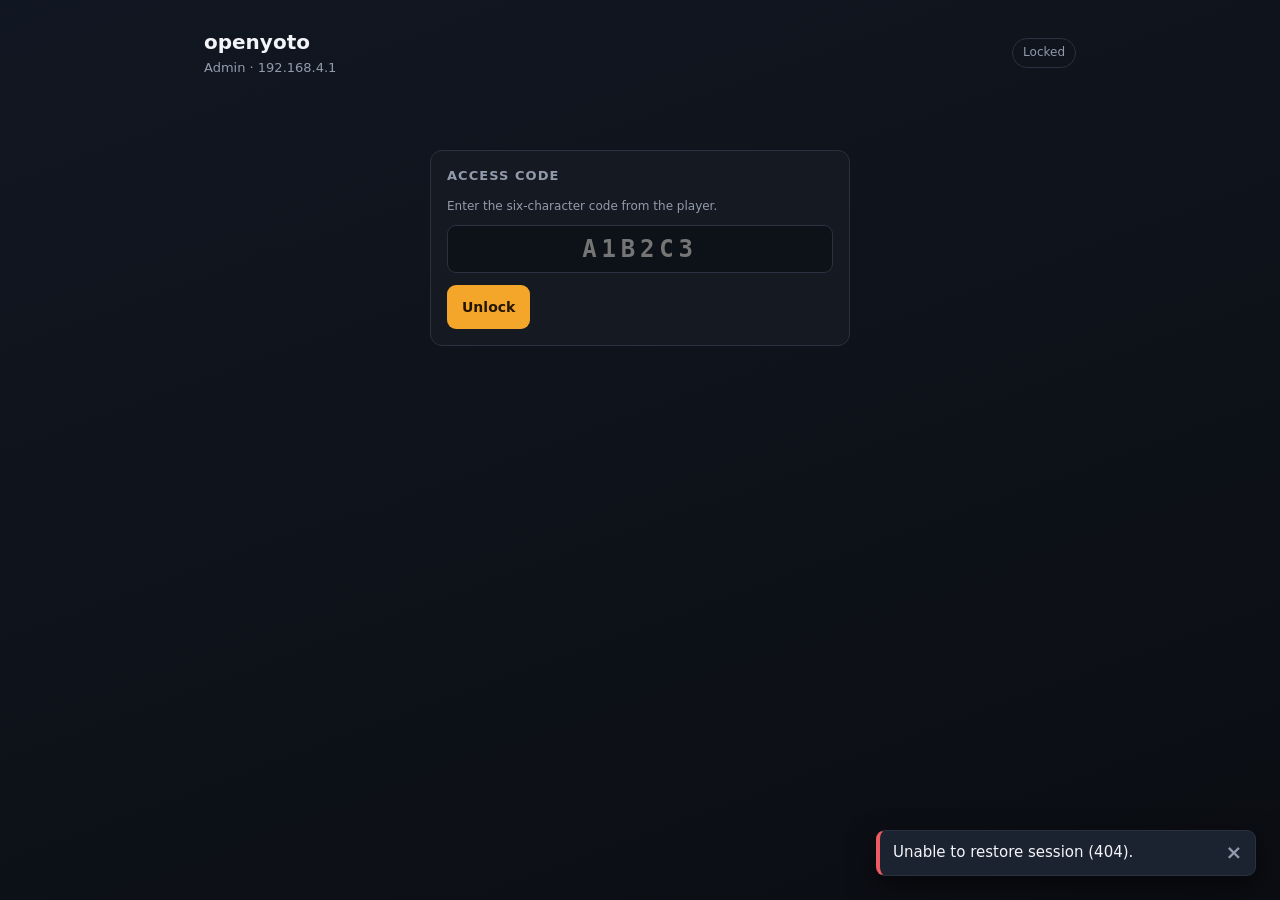
==== commit ef470bdb: "Refine admin controls and playback" ====
--- a/firmware/components/admin/html/index.html
+++ b/firmware/components/admin/html/index.html
@@ -12,23 +12,27 @@
 label{display:block;color:var(--muted);font-size:12px;margin-bottom:5px}input,select{width:100%;min-height:44px;background:#0d1118;border:1px solid var(--line);border-radius:9px;color:var(--text);padding:9px 11px;font:inherit;margin-bottom:12px}input:focus,select:focus{outline:2px solid #f4a62a55;border-color:var(--accent)}
 button,.button{min-height:44px;border:1px solid transparent;border-radius:9px;background:var(--accent);color:#241600;padding:8px 14px;font:600 14px system-ui;cursor:pointer;text-decoration:none;display:inline-flex;align-items:center;justify-content:center}button:hover,.button:hover{filter:brightness(1.08)}button.secondary,.button.secondary{background:#1b2230;color:var(--text);border-color:var(--line)}button.danger,.button.danger{background:transparent;color:var(--danger);border-color:#ef5b6266}button:disabled{opacity:.45;cursor:not-allowed}
 .login{max-width:420px;margin:8vh auto 0}.code{font:700 24px/1 ui-monospace,SFMono-Regular,monospace;letter-spacing:.2em;text-transform:uppercase;text-align:center}.hint{color:var(--muted);font-size:12px;margin:0 0 10px}
-.toasts{position:fixed;z-index:40;top:12px;right:12px;display:flex;flex-direction:column;align-items:stretch;gap:8px;width:min(380px,calc(100vw - 24px));pointer-events:none}.toast{background:#1b2230;border:1px solid var(--line);border-left:4px solid var(--muted);border-radius:9px;box-shadow:0 10px 28px #0008;color:var(--text);padding:11px 13px;opacity:0;transform:translateY(-8px);transition:opacity .18s ease,transform .18s ease}.toast.show{opacity:1;transform:translateY(0)}.toast.ok{border-left-color:var(--ok)}.toast.err{border-left-color:var(--danger)}@media(min-width:700px){.toasts{top:24px;right:24px}}
+.toasts{position:fixed;z-index:40;bottom:72px;right:12px;display:flex;flex-direction:column;align-items:stretch;gap:8px;width:min(380px,calc(100vw - 24px));pointer-events:none}.toast{position:relative;background:#1b2230;border:1px solid var(--line);border-left:4px solid var(--muted);border-radius:9px;box-shadow:0 10px 28px #0008;color:var(--text);padding:11px 42px 11px 13px;opacity:0;transform:translateY(8px);transition:opacity .18s ease,transform .18s ease;pointer-events:auto}.toast.show{opacity:1;transform:translateY(0)}.toast.ok{border-left-color:var(--ok)}.toast.err{border-left-color:var(--danger)}.toast-close{position:absolute;top:4px;right:4px;min-height:34px;min-width:34px;padding:4px;background:transparent;color:var(--muted);font-size:20px;line-height:1}@media(min-width:700px){.toasts{bottom:24px;right:24px}}
 .tabs{position:fixed;bottom:0;left:0;right:0;z-index:20;display:flex;gap:6px;overflow-x:auto;background:rgba(21,25,34,.98);border-top:1px solid var(--line);padding:6px;-webkit-overflow-scrolling:touch;scrollbar-width:none}.tabs::-webkit-scrollbar{display:none}.tab{flex:1 0 auto;white-space:nowrap;background:#151922;color:var(--muted);border-color:var(--line);padding:10px 14px}.tab.active{background:var(--accent);color:#241600}
 .grid{display:grid;grid-template-columns:1fr;gap:14px}.row{display:flex;gap:8px;align-items:center}.row.wrap-actions{flex-wrap:wrap}
 .pathbar{display:flex;flex-direction:column;gap:8px;margin-bottom:12px}.pathbar input{margin:0;font-family:ui-monospace,SFMono-Regular,monospace}
-.entries{border-top:1px solid var(--line)}.entry{display:flex;flex-direction:column;gap:5px;padding:12px 0;border-bottom:1px solid var(--line)}.entry-name{font-weight:600;overflow:hidden;text-overflow:ellipsis;white-space:nowrap;min-width:0}.entry-meta{color:var(--muted);font-size:12px;overflow-wrap:anywhere}.actions{display:flex;gap:6px;flex-wrap:wrap}.actions button,.actions .button{min-height:44px;padding:6px 12px;font-size:13px}
-.file-tree{width:100%;min-width:0;overflow:hidden;border:1px solid var(--line);border-radius:9px;background:#0d1118;margin-bottom:12px}.file-tree-row{display:flex;min-width:0;border-bottom:1px solid var(--line)}.file-tree-row:last-child{border-bottom:0}.file-tree button{display:block;width:100%;min-width:0;min-height:44px;border:0;border-radius:0;background:transparent;color:var(--text);padding:8px 10px;text-align:left;overflow:hidden;text-overflow:ellipsis;white-space:nowrap}.file-tree button:hover{background:#1b2230}.file-tree button:focus-visible{outline:2px solid var(--accent);outline-offset:-2px}.file-tree button.active{background:#1b2230;color:var(--accent);box-shadow:inset 3px 0 0 var(--accent)}.file-tree-row.nested button{padding-left:26px}
-.file-actions{border:1px dashed #465168;border-radius:10px;padding:14px;margin-top:14px}.file-actions h3,.file-operation h3{font-size:13px;letter-spacing:.08em;text-transform:uppercase;color:var(--muted);margin:0}.file-action-grid{display:grid;grid-template-columns:repeat(2,minmax(0,1fr));gap:8px;margin-top:12px}.file-action-grid button{width:100%}.file-action-grid button:first-child{grid-column:1/-1}.file-operation{border:1px solid var(--line);border-radius:9px;background:#0d1118;padding:12px;margin-top:12px}.file-operation .hint{margin-top:8px}.file-operation input{margin:8px 0 0}.file-operation .actions{margin-top:10px}.sr-only{position:absolute;width:1px;height:1px;padding:0;margin:-1px;overflow:hidden;clip:rect(0,0,0,0);white-space:nowrap;border:0}.empty{color:var(--muted);padding:16px 0;text-align:center}
+.entries{border-top:1px solid var(--line)}.entry{display:grid;grid-template-columns:minmax(0,1fr) auto;gap:2px 8px;padding:8px 0;border-bottom:1px solid var(--line)}.entry:has(.entry-select:checked){background:#1b2230}.entry-name{font-weight:600;overflow:hidden;text-overflow:ellipsis;white-space:nowrap;min-width:0}.entry-meta{color:var(--muted);font-size:12px;overflow-wrap:anywhere}.entry-head{grid-column:1;grid-row:1;display:flex;align-items:center;gap:8px;min-width:0}.entry-head .entry-name{flex:1}.entry .entry-meta{grid-column:1;grid-row:2}.actions{display:flex;gap:6px;flex-wrap:wrap}.actions button,.actions .button{min-height:44px;padding:6px 12px;font-size:13px}.entry .actions{grid-column:2;grid-row:1 / span 2;align-self:center;flex-wrap:nowrap}.icon-button{width:32px;min-width:32px;min-height:32px!important;height:32px;padding:6px!important;border-radius:7px}.icon-button svg{width:16px;height:16px;fill:none;stroke:currentColor;stroke-width:2;stroke-linecap:round;stroke-linejoin:round}.entry-select{flex:0 0 auto;width:18px!important;height:18px;min-height:0;margin:0!important;padding:0!important;accent-color:var(--accent)}.entry-name-input{min-height:30px;width:100%;margin:0;padding:4px 7px;font-size:14px}
+.file-bulk-actions{margin:0 0 8px;padding:6px 8px;border:1px solid var(--line);border-radius:8px;background:#0d1118}.file-bulk-actions .hint{flex:1;margin:0}.file-bulk-actions .icon-button{width:30px;min-width:30px;min-height:30px!important;height:30px}
+.file-actions{border:1px dashed #465168;border-radius:10px;padding:14px;margin-top:14px}.file-actions h3,.file-operation h3{font-size:13px;letter-spacing:.08em;text-transform:uppercase;color:var(--muted);margin:0}.file-action-grid{display:grid;grid-template-columns:repeat(2,minmax(0,1fr));gap:8px;margin-top:12px}.file-action-grid button{width:100%}.file-action-grid button:first-child{grid-column:1/-1}.file-operation{border:1px solid var(--line);border-radius:9px;background:#0d1118;padding:12px;margin-top:12px}.file-operation .hint{margin-top:8px}.file-operation input{margin:8px 0 0}.file-operation .actions{margin-top:10px}.sr-only{position:absolute;width:1px;height:1px;padding:0;margin:-1px;overflow:hidden;clip:rect(0,0,0,0);white-space:nowrap;border:0}.empty{color:var(--muted);margin:0;padding:16px 0;text-align:center}.file-tree{display:none}
 .image-converter{display:flex;flex-direction:column;align-items:flex-start;gap:12px;margin:2px 0 12px}.image-preview{width:128px;height:128px;background:#000;border:1px solid var(--line);border-radius:8px;image-rendering:pixelated}.separator{border:0;border-top:1px solid var(--line);margin:16px 0}
 .panel-head{display:flex;align-items:center;justify-content:space-between;gap:10px}.panel-head h2{margin-bottom:0}.progress-wrap{margin-top:12px}.progress-wrap progress{width:100%;height:10px;accent-color:var(--accent)}.progress-wrap .hint{margin:6px 0 0}
+.sd-nav{display:flex;gap:4px}.sd-nav .icon-button{width:30px;min-width:30px;min-height:30px!important;height:30px}
 .track-list{margin-bottom:12px}.track-choice{display:flex;align-items:center;gap:8px;border:1px solid var(--line);border-radius:9px;padding:12px;margin-bottom:8px;background:#0d1118;cursor:pointer}.track-choice:has(input:checked){border-color:var(--accent);background:#1b2230}.track-choice input{flex:0 0 auto;width:18px;height:18px;min-height:0;margin:0;padding:0;border:0;background:transparent;accent-color:var(--accent)}.track-choice .track-name{flex:1;min-width:0;overflow:hidden;text-overflow:ellipsis;white-space:nowrap}
 .mapping-mode{display:grid;grid-template-columns:repeat(2,minmax(0,1fr));gap:8px;margin:12px 0}.mapping-mode label{display:flex;align-items:center;gap:8px;min-height:44px;margin:0;padding:10px 12px;border:1px solid var(--line);border-radius:9px;background:#0d1118;color:var(--text);cursor:pointer}.mapping-mode label:has(input:checked){border-color:var(--accent);background:#1b2230}.mapping-mode input{width:18px;height:18px;min-height:0;margin:0;padding:0;accent-color:var(--accent)}.new-track{border:1px solid var(--line);border-radius:9px;padding:12px;margin-bottom:12px}.new-track .actions{margin-top:4px}
+.card-ready{border:1px solid var(--line);border-radius:9px;padding:10px 12px;margin:0 0 12px;font-weight:600}.card-ready.missing{border-color:#ef5b6266;color:var(--danger);background:#ef5b6218}.card-ready.ready{border-color:var(--ok);color:var(--ok);background:#43c98518}.card-ready.manual{color:var(--muted);background:#0d1118}
 .entry-head{display:flex;align-items:center;gap:8px;min-width:0}.entry-head .entry-name{flex:1}
 .thumb{width:32px;height:32px;image-rendering:pixelated;border:1px solid var(--line);border-radius:5px;background:#0d1118;flex:0 0 auto}
+.folder-mark{position:relative;width:24px;height:17px;border:1px solid #b77a17;border-radius:3px;background:#f4a62a;flex:0 0 auto}.folder-mark::before{content:'';position:absolute;left:2px;top:-5px;width:11px;height:5px;border:1px solid #b77a17;border-bottom:0;border-radius:3px 3px 0 0;background:#f4a62a}
+.open-folder{cursor:pointer}.open-folder:hover{color:var(--accent)}.audio-mark{width:24px;text-align:center;color:var(--accent);font-size:22px;line-height:1;flex:0 0 auto}
 .chip{flex:0 0 auto;border:1px solid var(--line);color:var(--muted);border-radius:999px;padding:1px 8px;font-size:11px;line-height:1.6;margin-left:6px}.chip.saved{border-color:var(--ok);color:var(--ok)}.chip.partly{border-color:var(--accent);color:var(--accent)}.chip.missing{border-color:var(--danger);color:var(--danger)}
 .cover-thumb{display:flex;align-items:center;gap:8px;margin-bottom:12px}.cover-thumb select{flex:1;width:auto;margin:0}
-.library-entry{border:1px solid var(--line);border-radius:9px;padding:12px;margin-bottom:8px;background:#0d1118;cursor:pointer}.library-entry:last-child{margin-bottom:0}.library-entry:focus-visible{outline:2px solid var(--accent);outline-offset:2px}.library-entry[aria-expanded="true"]{border-color:var(--accent)}.library-summary{display:flex;align-items:center;gap:10px;min-width:0}.library-summary .entry-head{flex:1;min-width:0}.library-details{flex:1;min-width:0}.library-summary .entry-meta{margin-top:4px}.library-summary .actions{flex:0 0 auto}.library-playlist{border-top:1px solid var(--line);margin-top:12px;padding-top:10px}.library-track{display:flex;align-items:center;gap:9px;padding:8px 0;border-bottom:1px solid var(--line);min-width:0}.library-track:last-child{border-bottom:0}.library-track .track-name{overflow:hidden;text-overflow:ellipsis;white-space:nowrap;min-width:0}.library-track .track-number{color:var(--muted);font-size:12px;flex:0 0 18px;text-align:right}.library-track .thumb{width:28px;height:28px}
-@media(min-width:700px){.wrap{padding:28px 24px 56px}.grid{grid-template-columns:1fr 1fr}.tabs{position:static;border:1px solid var(--line);border-radius:12px;margin-bottom:16px;padding:4px;background:#151922}.image-converter{flex-direction:row;align-items:center}.file-action-grid{grid-template-columns:repeat(4,minmax(0,1fr))}.file-action-grid button:first-child{grid-column:auto}}
+.library-entry{border:1px solid var(--line);border-radius:9px;padding:12px;margin-bottom:8px;background:#0d1118;cursor:pointer}.library-entry:last-child{margin-bottom:0}.library-entry:focus-visible{outline:2px solid var(--accent);outline-offset:2px}.library-entry[aria-expanded="true"]{border-color:var(--accent)}.library-summary{display:flex;align-items:flex-start;gap:10px;min-width:0;flex-wrap:wrap}.library-summary .entry-head{flex:1 1 100%;min-width:0}.library-details{flex:1;min-width:0}.library-summary .entry-meta{margin-top:4px}.library-summary .actions{flex:1 1 100%;display:grid;grid-template-columns:repeat(2,minmax(0,1fr));gap:6px}.library-summary .actions button{width:100%}.library-summary .actions button:nth-child(3){grid-column:1/-1}.library-playlist{border-top:1px solid var(--line);margin-top:12px;padding-top:10px}.library-track{display:flex;align-items:center;gap:9px;padding:8px 0;border-bottom:1px solid var(--line);min-width:0}.library-track:last-child{border-bottom:0}.library-track .track-name{overflow:hidden;text-overflow:ellipsis;white-space:nowrap;min-width:0}.library-track .track-number{color:var(--muted);font-size:12px;flex:0 0 18px;text-align:right}.library-track .thumb{width:28px;height:28px}
+@media(min-width:700px){.wrap{padding:28px 24px 56px}.grid{grid-template-columns:1fr 1fr}.tabs{position:static;border:1px solid var(--line);border-radius:12px;margin-bottom:16px;padding:4px;background:#151922}.image-converter{flex-direction:row;align-items:center}.file-action-grid{grid-template-columns:repeat(4,minmax(0,1fr))}.file-action-grid button:first-child{grid-column:auto}.library-summary{align-items:center;flex-wrap:nowrap}.library-summary .entry-head{flex:1 1 auto}.library-summary .actions{flex:0 0 auto;display:flex}.library-summary .actions button{width:auto}.library-summary .actions button:nth-child(3){grid-column:auto}}
 </style>
 </head>
 <body>
@@ -44,25 +48,21 @@
 <main id="app" hidden>
 <nav class="tabs">
 <button class="tab active" data-tab="library">Library</button>
-<button class="tab" data-tab="playlists">Playlists</button>
 <button class="tab" data-tab="cards">Cards</button>
 <button class="tab" data-tab="files">Files</button>
-<button class="tab" data-tab="remote">Remote</button>
+<button class="tab" data-tab="debug">Debug</button>
 </nav>
-<section data-panel="playlists">
-<div class="card"><div class="panel-head"><h2 id="playlistEditorTitle">Create playlist</h2><div class="actions"><button class="secondary" id="newPlaylist">New playlist</button><button class="secondary" id="refreshMappingAssets">Refresh</button></div></div><p class="hint" id="playlistEditorHint">Choose media, then scan a card to create and write this playlist automatically.</p><div class="mapping-mode" id="playlistCreationMode" role="radiogroup" aria-label="Playlist creation mode"><label><input type="radio" name="playlistCreationMode" id="playlistModeAuto" value="auto" checked> Auto: scan and write card</label><label><input type="radio" name="playlistCreationMode" id="playlistModeManual" value="manual"> Manual: save URI only</label></div><p class="hint" id="playlistModeHint">A URI is generated when you create the playlist. Scan a card to continue.</p><label for="playlistName">Playlist name</label><input id="playlistName" maxlength="120" placeholder="Playlist name" autocomplete="off"><div id="manualPlaylistUri" hidden><label for="mappingUrl">Playlist URI</label><input id="mappingUrl" maxlength="200" placeholder="https://example.com/card" autocapitalize="off" spellcheck="false"></div><div class="mapping-mode" role="radiogroup" aria-label="Playlist tracks"><label><input type="radio" name="mappingMode" id="mappingModeExisting" value="existing"> Add existing</label><label><input type="radio" name="mappingMode" id="mappingModeNew" value="new" checked> Add new</label></div><div id="mappingExisting" hidden><label for="mappingDirectory">Media directory</label><select id="mappingDirectory"><option value="">Choose a directory first</option></select><label>Tracks</label><div class="track-list" id="mappingTracks"></div></div><div class="new-track" id="mappingNew"><label for="newTrackAudio">Audio file</label><input id="newTrackAudio" type="file" accept=".mp3,.m4a,.aac,audio/mpeg,audio/mp4,audio/aac"><label for="newTrackImage">Artwork (optional)</label><input id="newTrackImage" type="file" accept=".img,image/png,image/jpeg"><label for="newTrackName">Short name or destination basename (optional)</label><input id="newTrackName" maxlength="120" placeholder="bedtime/song"><p class="hint">Files are stored below /sdcard/media. You can add another track after each upload.</p><div class="actions"><button id="addNewTrack">Add track</button></div></div><div class="mapping-artwork" id="mappingArtwork"><p class="hint">Select tracks to assign their artwork.</p></div><label for="mappingCover">Cover image (fallback)</label><div class="cover-thumb"><canvas class="thumb" id="mappingCoverThumb" width="16" height="16"></canvas><select id="mappingCover" disabled><option value="">Use the first track image</option></select></div><button id="saveMapping" disabled>Create &amp; write playlist</button></div>
-</section>
-<section data-panel="cards" hidden>
-<div class="card" id="cardReader"><div class="panel-head"><h2>Card reader</h2><button class="secondary" id="refreshCard">Refresh</button></div><p class="hint" id="lastCard" role="status" aria-live="polite">Scan a card to read or write it.</p><label for="cardUrl">Card URL</label><input id="cardUrl" maxlength="200" placeholder="https://example.com/card" autocapitalize="off" spellcheck="false"><button id="writeCard" disabled>Write URL to card</button></div>
+<section data-panel="cards">
+<div class="card"><div class="panel-head"><h2 id="playlistEditorTitle">Create card</h2><div class="actions"><button class="secondary" id="newPlaylist">New card</button><button class="secondary" id="refreshMappingAssets">Refresh</button></div></div><p class="hint" id="playlistEditorHint">Choose media, then scan a card to create and write this card automatically.</p><p class="card-ready missing" id="cardReady" role="status" aria-live="polite">No card inserted. Insert a card to create and write it.</p><div class="mapping-mode" id="playlistCreationMode" role="radiogroup" aria-label="Card creation mode"><label><input type="radio" name="playlistCreationMode" id="playlistModeAuto" value="auto" checked> Auto: scan and write card</label><label><input type="radio" name="playlistCreationMode" id="playlistModeManual" value="manual"> Manual: save card URI only</label></div><p class="hint" id="playlistModeHint">A URI is generated when you create the card. Scan a card to continue.</p><label for="playlistName">Card name</label><input id="playlistName" maxlength="120" placeholder="Card name" autocomplete="off"><div id="manualPlaylistUri" hidden><label for="mappingUrl">Card URI</label><input id="mappingUrl" maxlength="200" placeholder="https://example.com/card" autocapitalize="off" spellcheck="false"></div><div class="mapping-mode" role="radiogroup" aria-label="Card tracks"><label><input type="radio" name="mappingMode" id="mappingModeExisting" value="existing"> Add existing</label><label><input type="radio" name="mappingMode" id="mappingModeNew" value="new" checked> Add new</label></div><div id="mappingExisting" hidden><label for="mappingDirectory">Media directory</label><select id="mappingDirectory"><option value="">Choose a directory first</option></select><label>Tracks</label><div class="track-list" id="mappingTracks"></div></div><div class="new-track" id="mappingNew"><label for="newTrackAudio">Audio file</label><input id="newTrackAudio" type="file" accept=".mp3,.m4a,.aac,audio/mpeg,audio/mp4,audio/aac"><label for="newTrackImage">Artwork (optional)</label><input id="newTrackImage" type="file" accept=".img,image/png,image/jpeg"><p class="hint">Files are stored in a directory named for this card. You can add another track after each upload.</p><div class="actions"><button id="addNewTrack">Add track</button></div></div><div class="mapping-artwork" id="mappingArtwork"><p class="hint">Select tracks to assign their artwork.</p></div><label for="mappingCover">Cover image (fallback)</label><div class="cover-thumb"><canvas class="thumb" id="mappingCoverThumb" width="16" height="16"></canvas><select id="mappingCover" disabled><option value="">Use the first track image</option></select></div><button id="saveMapping" disabled>Create &amp; write card</button></div>
 </section>
 <section data-panel="library" hidden>
-<div class="card"><div class="panel-head"><h2>Library</h2><button class="secondary" id="refreshLibrary">Refresh</button></div><p class="hint">Saved playlists and their tracks.</p><div class="entries" id="libraryEntries"></div></div>
+<div class="card"><div class="panel-head"><h2>Library</h2><button class="secondary" id="refreshLibrary">Refresh</button></div><p class="hint">Saved cards and their tracks.</p><div class="entries" id="libraryEntries"></div></div>
 </section>
 <section data-panel="files" hidden>
 <div class="card">
-<h2>SD media</h2>
-<div class="pathbar"><input id="cwd" value="/sdcard/media" aria-label="Current SD card path" autocapitalize="off" spellcheck="false"><div class="row wrap-actions"><button class="secondary" id="up">Up</button><button class="secondary" id="goFiles">Go</button><button class="secondary" id="refreshFiles">Refresh</button></div></div>
-<div id="fileTree" class="file-tree" aria-label="Media folders"></div>
+<div class="panel-head"><h2>SD media</h2><div class="sd-nav"><button class="secondary icon-button" id="up" data-icon="up" aria-label="Up" title="Up"></button><button class="secondary icon-button" id="goFiles" data-icon="go" aria-label="Go to path" title="Go to path"></button><button class="secondary icon-button" id="refreshFiles" data-icon="refresh" aria-label="Refresh" title="Refresh"></button></div></div>
+<div class="pathbar"><input id="cwd" value="/sdcard/media" aria-label="Current SD card path" autocapitalize="off" spellcheck="false"></div>
+<div class="row file-bulk-actions" id="fileBulkActions" hidden><span class="hint" id="fileSelectionSummary"></span><button type="button" class="secondary icon-button" id="selectAllFiles" data-icon="select" aria-label="Select all" title="Select all"></button><button type="button" class="secondary icon-button" id="clearFileSelection" data-icon="clear" aria-label="Clear selection" title="Clear selection"></button><button type="button" class="danger icon-button" id="deleteFileSelection" data-icon="delete" aria-label="Delete selected" title="Delete selected"></button></div>
 <div class="entries" id="entries"></div>
 <section class="file-actions" aria-labelledby="fileActionsTitle"><div class="panel-head"><h3 id="fileActionsTitle">Add to this folder</h3><span class="hint" id="fileActionTarget">/sdcard/media</span></div><div class="file-action-grid"><button type="button" id="chooseFiles" aria-controls="fileUploadPanel">Upload files</button><button type="button" class="secondary" id="chooseFolder" aria-controls="folderUploadPanel">Upload folder</button><button type="button" class="secondary" id="newFolder">New folder</button><button type="button" class="secondary" id="newFile">New file</button></div><input class="sr-only" id="uploads" type="file" multiple aria-hidden="true"><input class="sr-only" id="folderUploads" type="file" webkitdirectory directory multiple aria-hidden="true">
 <section class="file-operation" id="fileUploadPanel" hidden><h3>Selected files</h3><p class="hint" id="fileSelection" role="status">Choose one or more files to upload.</p><div class="actions"><button id="upload" disabled>Upload files</button><button type="button" class="secondary" id="cancelFileUpload">Cancel</button></div><div class="progress-wrap" id="uploadProgressWrap" hidden><progress id="uploadProgress" value="0" max="1"></progress><p class="hint" id="uploadProgressText" role="status" aria-live="polite"></p></div></section>
@@ -70,28 +70,33 @@
 <section class="file-operation" id="createItemPanel" hidden><h3 id="createItemTitle">Create folder</h3><p class="hint" id="createItemTarget"></p><form id="createItemForm"><label id="createItemLabel" for="createItemName">Folder name</label><input id="createItemName" maxlength="120" autocomplete="off" autocapitalize="off" spellcheck="false"><p class="hint" id="createItemError" role="status"></p><div class="actions"><button id="createItemSubmit">Create folder</button><button type="button" class="secondary" id="cancelCreateItem">Cancel</button></div></form></section></section>
 </div>
 </section>
-<section data-panel="remote" hidden>
+<section data-panel="debug" hidden>
 <div class="grid">
+<div class="card" id="cardReader"><div class="panel-head"><h2>Card reader</h2><button class="secondary" id="refreshCard">Refresh</button></div><p class="hint" id="lastCard" role="status" aria-live="polite">Scan a card to read or write it.</p><label for="cardUrl">Card URL</label><input id="cardUrl" maxlength="200" placeholder="https://example.com/card" autocapitalize="off" spellcheck="false"><button id="writeCard" disabled>Write URL to card</button></div>
 <div class="card"><h2>Play sound</h2><label for="soundPath">Media path</label><input id="soundPath" placeholder="/sdcard/media/track.mp3"><div class="row wrap-actions"><button id="playSound">Play</button><button class="secondary" id="stopSound">Stop</button></div></div>
 <div class="card"><h2>Display image</h2><label for="imagePath">Player image path</label><input id="imagePath" placeholder="/sdcard/media/card.img"><div class="row wrap-actions"><button class="secondary" id="showImage">Display</button><button class="secondary" id="clearDisplay">Clear</button></div><hr class="separator"><label for="imageSource">Convert PNG/JPEG</label><input id="imageSource" type="file" accept="image/png,image/jpeg"><div class="image-converter"><canvas class="image-preview" id="imagePreview" width="16" height="16" hidden></canvas><p class="hint" id="imageConversionHint">Converted artwork fills the full player display.</p></div><button id="convertImage" disabled>Upload &amp; display</button></div>
-<div class="card"><h2>Playlist maintenance</h2><p class="hint">Remove every saved playlist from the player.</p><button class="danger" id="wipePlaylists">Wipe all playlists</button></div>
+<div class="card"><h2>Storage &amp; connection</h2><p class="hint">SD card capacity, available space, SoftAP clients, and player memory.</p><div class="row wrap-actions"><button class="secondary" id="refreshDiagnostics">Refresh status</button></div><p class="hint" id="diagnosticsResult" role="status" aria-live="polite">Storage details have not been loaded.</p></div>
+<div class="card"><h2>Card maintenance</h2><p class="hint">Remove every saved card from the player.</p><button class="danger" id="wipePlaylists">Wipe all cards</button></div>
 </div>
 </section>
 </main>
 </div>
 <script>
-const $=s=>document.querySelector(s);const MEDIA_ROOT='/sdcard/media';const PLAYLIST_URL_PREFIX='https://openyoto.com/cardid/';let unlocked=false;let cwd=MEDIA_ROOT;let activeTab='library';let lastCard={captured:false,uid:'',url:'',seq:0};let lastCardBusy=false;let cardUrlDirty=false;let editingPlaylistUrl='';let playlistCreationMode='auto';let mappingAssets=[];let mappingOrder=[];let mappingDirectory='';let savedMedia=null;let savedPlaylists=[];let mediaPaths=new Set();const mappingImages=new Map();const mediaOwner=new Map();const thumbCache=new Map();const createdDirectories=new Set();let folderQueue=[];let folderDest='';let createItemKind='';let createItemOrigin=null;
-let fileTreeLoading=false;
-function status(text,kind=''){const toast=document.createElement('div');toast.className='toast '+kind;toast.setAttribute('role',kind==='err'?'alert':'status');toast.textContent=text;const tray=$('#toasts');tray.append(toast);requestAnimationFrame(()=>toast.classList.add('show'));setTimeout(()=>{toast.classList.remove('show');setTimeout(()=>toast.remove(),180)},kind==='err'?7000:4200);while(tray.children.length>3)tray.firstElementChild.remove()}
+const $=s=>document.querySelector(s);const MEDIA_ROOT='/sdcard/media';const PLAYLIST_URL_PREFIX='https://openyoto.com/cardid/';let unlocked=false;let cwd=MEDIA_ROOT;let activeTab='library';let lastCard={captured:false,uid:'',url:'',seq:0};let lastCardBusy=false;let cardUrlDirty=false;let editingPlaylistUrl='';let playlistCreationMode='auto';let newPlaylistDirectory='';let mappingAssets=[];let mappingOrder=[];let mappingDirectory='';let savedMedia=null;let savedPlaylists=[];let mediaPaths=new Set();const mappingImages=new Map();const mediaOwner=new Map();const thumbCache=new Map();const createdDirectories=new Set();const selectedFiles=new Map();let folderQueue=[];let folderParent='';let folderRoot='';let folderDest='';let createItemKind='';let createItemOrigin=null;
+let filePlaybackPath='';let filePlaybackPaused=false;
+function status(text,kind=''){const toast=document.createElement('div');toast.className='toast '+kind;toast.setAttribute('role',kind==='err'?'alert':'status');const message=document.createElement('span');message.textContent=text;const close=document.createElement('button');close.type='button';close.className='toast-close';close.setAttribute('aria-label','Dismiss notification');close.textContent='×';const dismiss=()=>{toast.classList.remove('show');setTimeout(()=>toast.remove(),180)};close.onclick=dismiss;toast.append(message,close);const tray=$('#toasts');tray.append(toast);requestAnimationFrame(()=>toast.classList.add('show'));setTimeout(dismiss,kind==='err'?7000:4200);while(tray.children.length>3)tray.firstElementChild.remove()}
 function lock(){unlocked=false;$('#app').hidden=true;$('#login').hidden=false;$('#connection').textContent='Locked'}
 async function api(url,options={}){const controller=new AbortController();const upload=url.split('?',1)[0]==='/api/fs/upload';let timedOut=false;const timer=setTimeout(()=>{timedOut=true;controller.abort()},upload?300000:20000);options={...options,credentials:'same-origin',signal:controller.signal};try{const r=await fetch(url,options);if(r.status===401){lock();throw new Error('Session expired')}if(!r.ok){throw new Error((await r.text())||('HTTP '+r.status))}return r}catch(e){if(timedOut)throw new Error('Request timed out');throw e}finally{clearTimeout(timer)}}
 function jsonPost(url,data){return api(url,{method:'POST',headers:{'Content-Type':'application/json'},body:JSON.stringify(data)})}
 function sdPath(path){path=path.trim().replace(/\/+/g,'/');if(path.startsWith('media/'))path='/sdcard/'+path;else if(path==='/media'||path.startsWith('/media/'))path='/sdcard'+path;else if(!path.startsWith('/'))path=MEDIA_ROOT+'/'+path;if(path!==MEDIA_ROOT&&!path.startsWith(MEDIA_ROOT+'/'))throw new Error('Web UI paths must stay under '+MEDIA_ROOT);return path}
-async function selectTab(name){activeTab=name;document.querySelectorAll('.tab').forEach(b=>b.classList.toggle('active',b.dataset.tab===name));document.querySelectorAll('[data-panel]').forEach(p=>p.hidden=p.dataset.panel!==name);if(name==='files'){await loadFiles(false);await renderFileTree()}if(name==='playlists'){await loadMappingDirectories();if(playlistCreationMode==='auto'&&!editingPlaylistUrl)await pollLastCard(false)}if(name==='cards')await pollLastCard(false);if(name==='library')await loadLibrary()}
+async function selectTab(name){activeTab=name;document.querySelectorAll('.tab').forEach(b=>b.classList.toggle('active',b.dataset.tab===name));document.querySelectorAll('[data-panel]').forEach(p=>p.hidden=p.dataset.panel!==name);if(name==='files')await loadFiles(false);if(name==='cards'){await loadMappingDirectories();if(playlistCreationMode==='auto'&&!editingPlaylistUrl)await pollLastCard(false)}if(name==='debug')await pollLastCard(false);if(name==='library')await loadLibrary()}
 async function unlock(){const pin=$('#pin').value.trim().toUpperCase();if(!/^[A-Z0-9]{6}$/.test(pin)){status('Enter all six letters and numbers.','err');return}status('Checking access code...');try{const r=await fetch('/api/login',{method:'POST',credentials:'same-origin',headers:{'Content-Type':'application/json'},body:JSON.stringify({pin})});if(r.status===401){status('Invalid access code.','err');$('#pin').focus();$('#pin').select();return}if(!r.ok){status('Login service error ('+r.status+').','err');return}unlocked=true;$('#login').hidden=true;$('#app').hidden=false;$('#connection').textContent='Connected to openyoto';status('Admin unlocked.','ok');await selectTab('library')}catch(e){status('Unable to contact the player: '+e.message,'err')}}
 async function restoreSession(){try{const r=await fetch('/api/list',{credentials:'same-origin'});if(r.status===401){lock();return}if(!r.ok){status('Unable to restore session ('+r.status+').','err');return}unlocked=true;$('#login').hidden=true;$('#app').hidden=false;$('#connection').textContent='Connected to openyoto';await selectTab('library')}catch(e){status('Unable to restore session: '+e.message,'err')}}
 async function remote(endpoint,path,label){try{path=sdPath(path);status(label+' '+path+'...');await jsonPost(endpoint,{path});status(label+' '+path,'ok')}catch(e){status(label+' failed: '+e.message,'err')}}
 async function remoteAction(endpoint,busyLabel,doneLabel){status(busyLabel);try{await api(endpoint,{method:'POST'});status(doneLabel,'ok')}catch(e){status(doneLabel+' failed: '+e.message,'err')}}
+async function toggleFilePlayback(path){const same=filePlaybackPath===path;const paused=same&&filePlaybackPaused;const endpoint=same?(paused?'/api/control/resume':'/api/control/pause'):'/api/control/play';const label=same?(paused?'Resuming':'Pausing'):'Playing';try{status(label+' '+path+'...');if(same)await api(endpoint,{method:'POST'});else await jsonPost(endpoint,{path});filePlaybackPath=path;filePlaybackPaused=same?!paused:false;updateFilePlaybackControls();status(label+' '+path,'ok')}catch(e){status(label+' failed: '+e.message,'err')}}
+function updateFilePlaybackControls(){document.querySelectorAll('.file-playback').forEach(button=>{const active=button.dataset.path===filePlaybackPath;const paused=active&&filePlaybackPaused;const icon=active&&!paused?'pause':'play';const label=active?(paused?'Resume ':'Pause '):'Play ';button.innerHTML=iconMarkup(icon);button.setAttribute('aria-label',label+button.dataset.name);button.title=label+button.dataset.name})}
+async function refreshDiagnostics(){const out=$('#diagnosticsResult');out.textContent='Reading storage details…';try{const d=await(await api('/api/diagnostics')).json();const storage=d.sd_info_ok?'SD '+humanSize(d.sd_free_bytes)+' free of '+humanSize(d.sd_total_bytes)+' ('+humanSize(d.sd_total_bytes-d.sd_free_bytes)+' used)':'SD capacity unavailable';out.textContent=storage+' · AP channel '+d.ap_channel+' · '+d.connected_clients+' client'+(d.connected_clients===1?'':'s')+' · internal RAM '+humanSize(d.internal_free)+' free ('+humanSize(d.internal_min)+' low-water, '+humanSize(d.internal_largest)+' largest) · PSRAM '+humanSize(d.psram_free)+' free'}catch(e){out.textContent='Could not read diagnostics: '+e.message;status(out.textContent,'err')}}
 let convertedImage=null;
 function defaultImagePath(file){const stem=file.name.replace(/\.[^.]*$/,'').replace(/[\\/:*?"<>|\x00-\x1f]/g,'_').trim().slice(0,80)||'image';return '/sdcard/media/'+stem+'.img'}
 function decodeBrowserImage(file){return new Promise((resolve,reject)=>{const url=URL.createObjectURL(file);const image=new Image();image.onload=()=>{URL.revokeObjectURL(url);resolve(image)};image.onerror=()=>{URL.revokeObjectURL(url);reject(new Error('The selected image could not be decoded'))};image.src=url})}
@@ -106,6 +111,11 @@
 async function browsePath(){try{const next=normalizeBrowserPath($('#cwd').value);if(next.split('/').some(segment=>segment==='.'||segment==='..'))throw new Error('Path cannot contain . or .. segments');cwd=next;$('#cwd').value=cwd;await loadFiles()}catch(e){$('#cwd').value=cwd;status(e.message,'err')}}
 function isSound(path){return /\.(mp3|m4a|aac)$/i.test(path)}function isImage(path){return /\.img$/i.test(path)}
 function action(text,fn,cls='secondary'){const b=document.createElement('button');b.textContent=text;b.className=cls;b.onclick=fn;return b}
+const ICONS={play:'<svg viewBox="0 0 24 24" aria-hidden="true"><path d="m8 5 11 7-11 7z"/></svg>',pause:'<svg viewBox="0 0 24 24" aria-hidden="true"><path d="M8 5v14M16 5v14"/></svg>',edit:'<svg viewBox="0 0 24 24" aria-hidden="true"><path d="m4 20 4-1 11-11-3-3L5 16zM14 6l3 3"/></svg>',delete:'<svg viewBox="0 0 24 24" aria-hidden="true"><path d="M4 7h16M9 7V4h6v3M7 7l1 13h8l1-13M10 11v5M14 11v5"/></svg>',download:'<svg viewBox="0 0 24 24" aria-hidden="true"><path d="M12 3v12m0 0 4-4m-4 4-4-4M5 20h14"/></svg>',display:'<svg viewBox="0 0 24 24" aria-hidden="true"><rect x="3" y="4" width="18" height="14" rx="2"/><path d="m7 15 3-3 2 2 3-4 2 5"/></svg>',select:'<svg viewBox="0 0 24 24" aria-hidden="true"><rect x="4" y="4" width="16" height="16" rx="2"/><path d="m8 12 3 3 5-6"/></svg>',clear:'<svg viewBox="0 0 24 24" aria-hidden="true"><path d="m7 7 10 10M17 7 7 17"/></svg>'};
+Object.assign(ICONS,{up:'<svg viewBox="0 0 24 24" aria-hidden="true"><path d="m6 11 6-6 6 6M12 5v14"/></svg>',go:'<svg viewBox="0 0 24 24" aria-hidden="true"><path d="M5 12h12m-5-5 5 5-5 5"/></svg>',refresh:'<svg viewBox="0 0 24 24" aria-hidden="true"><path d="M20 11a8 8 0 1 0 2 5M20 4v7h-7"/></svg>'});
+function iconMarkup(icon){return ICONS[icon]||''}
+function iconAction(icon,label,fn,cls='secondary'){const b=action('',fn,cls);b.classList.add('icon-button');b.setAttribute('aria-label',label);b.title=label;b.innerHTML=iconMarkup(icon);return b}
+function iconLink(icon,label,href){const a=document.createElement('a');a.className='button secondary icon-button';a.setAttribute('aria-label',label);a.title=label;a.href=href;a.innerHTML=iconMarkup(icon);return a}
 function naturalCompare(a,b){return String(a).localeCompare(String(b),undefined,{numeric:true,sensitivity:'base'})}
 function mediaToAbs(p){p=String(p||'').trim();if(p.startsWith('media/'))return '/sdcard/'+p;if(p.startsWith('/sdcard/'))return p;return p}
 async function loadSavedMedia(){const items=await(await api('/api/list')).json();const set=new Set();mediaOwner.clear();for(const it of items){const refs=[...(Array.isArray(it.tracks)?it.tracks:[]),...(Array.isArray(it.track_images)?it.track_images:[]),it.image].filter(Boolean);for(const p of refs){const abs=mediaToAbs(p);set.add(abs);mediaOwner.set(abs,it.url)}}savedMedia=set;savedPlaylists=items;return items}
@@ -117,30 +127,152 @@
 async function renderThumb(c,absPath){c.dataset.path=absPath||'';if(!absPath){placeholderThumb(c);return}let img=thumbCache.get(absPath);if(img===undefined){try{const buf=await(await api('/api/fs/file?path='+encodeURIComponent(absPath))).arrayBuffer();img=decodePlayerImage(new Uint8Array(buf));if(!img)img=null}catch(e){img=null}thumbCache.set(absPath,img)}if(img)drawDecoded(c,img);else placeholderThumb(c)}
 function chip(text,cls){const s=document.createElement('span');s.className='chip '+cls;s.textContent=text;return s}
 async function dirBadge(path){let items;try{items=await listDirectory(path)}catch(e){return null}const audio=items.filter(i=>i.type==='file'&&isSound(i.path));if(!audio.length)return null;const n=audio.filter(i=>savedMedia&&savedMedia.has(i.path)).length;if(n===audio.length)return{text:'on a card',cls:'saved'};if(n>0)return{text:'partly',cls:'partly'};return null}
-function renderMappingTracks(){const box=$('#mappingTracks');const sounds=mappingAssets.filter(i=>isSound(i.path));const selected=new Set(mappingOrder);box.innerHTML='';if(!sounds.length){box.innerHTML='<p class="empty">No audio tracks found.</p>';return}sounds.forEach(item=>{const row=document.createElement('label');row.className='track-choice';const input=document.createElement('input');input.type='checkbox';input.value=item.path;input.checked=selected.has(item.path);const name=document.createElement('span');name.className='track-name';name.textContent=item.path.slice(MEDIA_ROOT.length+1);row.append(input,name);box.append(row)})}
+function renderMappingTracks(){const box=$('#mappingTracks');const sounds=mappingAssets.filter(i=>isSound(i.path));const selected=new Set(mappingOrder);box.innerHTML='';if(!sounds.length){box.innerHTML='<p class="empty">No audio tracks found.</p>';return}const visible=sounds.map(item=>item.path);const allSelected=visible.every(path=>selected.has(path));const controls=document.createElement('div');controls.className='actions';const toggle=action(allSelected?'Deselect all':'Select all',()=>{if(allSelected)mappingOrder=mappingOrder.filter(path=>!visible.includes(path));else mappingOrder.push(...visible.filter(path=>!mappingOrder.includes(path)));applyMatchingArtwork();renderMappingTracks();updateSaveMappingButton();renderMappingArtwork()});controls.append(toggle);box.append(controls);sounds.forEach(item=>{const row=document.createElement('label');row.className='track-choice';const input=document.createElement('input');input.type='checkbox';input.value=item.path;input.checked=selected.has(item.path);const name=document.createElement('span');name.className='track-name';name.textContent=item.path.slice(MEDIA_ROOT.length+1);row.append(input,name);box.append(row)})}
 function renderMappingCover(){const cover=$('#mappingCover');const images=mappingAssets.filter(i=>isImage(i.path));cover.innerHTML='';cover.append(new Option('Use the first track image',''));images.forEach(item=>cover.append(new Option(item.path.slice(MEDIA_ROOT.length+1),item.path)));cover.disabled=!images.length}
 function coverThumbSource(){const v=$('#mappingCover').value;if(v)return v;const first=mappingOrder[0];return first&&mappingImages.get(first)||''}
 function renderCoverThumb(){const c=$('#mappingCoverThumb');renderThumb(c,coverThumbSource()||null)}
-function updatePlaylistCreationControls(){const editing=Boolean(editingPlaylistUrl);const manual=!editing&&playlistCreationMode==='manual';$('#playlistCreationMode').hidden=editing;$('#playlistModeHint').hidden=editing;$('#manualPlaylistUri').hidden=!manual;$('#playlistModeAuto').checked=playlistCreationMode==='auto';$('#playlistModeManual').checked=playlistCreationMode==='manual';if(editing)return;if(manual){$('#playlistModeHint').textContent='Enter a playlist URI. Saving does not write a card.';$('#saveMapping').textContent='Save playlist'}else{$('#playlistModeHint').textContent=lastCard.captured?'Card ready. A new URI will be generated and written when you create the playlist.':'A URI is generated when you create the playlist. Scan a card to continue.';$('#saveMapping').textContent='Create & write playlist'}}
+function mediaStem(path){return String(path).split('/').pop().replace(/\.(mp3|m4a|aac|img)$/i,'').toLocaleLowerCase()}
+function applyMatchingArtwork(){const byStem=new Map(mappingAssets.filter(item=>isImage(item.path)).map(item=>[mediaStem(item.path),item.path]));mappingOrder.forEach(track=>{if(!mappingImages.has(track)){const image=byStem.get(mediaStem(track));if(image)mappingImages.set(track,image)}});const first=mappingOrder[0];const image=first&&mappingImages.get(first);const cover=$('#mappingCover');if(image&&!cover.value)cover.value=image;renderCoverThumb()}
+function updateCardReadyState(){const state=$('#cardReady');if(editingPlaylistUrl){state.hidden=true;return}state.hidden=false;if(playlistCreationMode==='manual'){state.className='card-ready manual';state.textContent='Manual mode. No physical card is required to save this card.'}else if(lastCard.captured){state.className='card-ready ready';state.textContent='Card ready. This card will be written when you create it.'}else{state.className='card-ready missing';state.textContent='No card inserted. Insert a card to create and write it.'}}
+function updatePlaylistCreationControls(){const editing=Boolean(editingPlaylistUrl);const manual=!editing&&playlistCreationMode==='manual';$('#playlistCreationMode').hidden=editing;$('#playlistModeHint').hidden=editing;$('#manualPlaylistUri').hidden=!manual;$('#playlistModeAuto').checked=playlistCreationMode==='auto';$('#playlistModeManual').checked=playlistCreationMode==='manual';if(!editing&&manual){$('#playlistModeHint').textContent='Enter a card URI. Saving does not write a physical card.';$('#saveMapping').textContent='Save card'}else if(!editing){$('#playlistModeHint').textContent=lastCard.captured?'Card ready. A new URI will be generated and written when you create the card.':'A URI is generated when you create the card. Insert a card to continue.';$('#saveMapping').textContent='Create & write card'}updateCardReadyState()}
 function setPlaylistCreationMode(mode){playlistCreationMode=mode;updatePlaylistCreationControls();updateSaveMappingButton()}
 function updateSaveMappingButton(){const button=$('#saveMapping');const ready=editingPlaylistUrl?true:(playlistCreationMode==='auto'?lastCard.captured:Boolean($('#mappingUrl').value.trim()));button.disabled=!mappingOrder.length||!ready}
-function beginNewPlaylist(){editingPlaylistUrl='';playlistCreationMode='auto';mappingOrder=[];mappingImages.clear();$('#playlistName').value='';$('#mappingUrl').value='';$('#mappingCover').value='';$('#playlistEditorTitle').textContent='Create playlist';$('#playlistEditorHint').textContent='Choose media, then scan a card to create and write this playlist automatically.';setMappingMode('new');renderMappingTracks();renderMappingCover();renderMappingArtwork();updatePlaylistCreationControls();updateSaveMappingButton()}
-async function editPlaylist(playlist){await selectTab('playlists');const tracks=(Array.isArray(playlist.tracks)&&playlist.tracks.length?playlist.tracks:[playlist.sound].filter(Boolean));const images=Array.isArray(playlist.track_images)?playlist.track_images:[];editingPlaylistUrl=playlist.url||'';mappingOrder=tracks.map(mediaToAbs);mappingImages.clear();tracks.forEach((track,i)=>{if(images[i])mappingImages.set(mediaToAbs(track),mediaToAbs(images[i]))});const first=mappingOrder[0];const dir=first?first.slice(0,first.lastIndexOf('/')):MEDIA_ROOT;$('#playlistName').value=String(playlist.name||playlist.url||'');$('#mappingUrl').value=playlist.url||'';$('#playlistEditorTitle').textContent='Edit playlist';$('#playlistEditorHint').textContent='Edit this playlist without scanning or writing a card. Use Library to write it later.';$('#saveMapping').textContent='Save playlist';setMappingMode('existing');try{await selectMappingDirectory(dir);mappingOrder=tracks.map(mediaToAbs);renderMappingTracks();renderMappingCover();$('#mappingCover').value=playlist.image?mediaToAbs(playlist.image):'';renderCoverThumb();renderMappingArtwork();updatePlaylistCreationControls();updateSaveMappingButton();status('Loaded "'+(playlist.name||playlist.url||'playlist')+'" into the editor.','ok')}catch(e){status('Playlist media failed: '+e.message,'err')}}
-async function loadMappingDirectories(){if(!unlocked||activeTab!=='playlists')return;const select=$('#mappingDirectory');select.disabled=true;select.innerHTML='';try{const items=await listDirectory(MEDIA_ROOT);const dirs=items.filter(i=>i.type==='directory').sort((a,b)=>naturalCompare(a.name,b.name));select.append(new Option('Choose a directory first',''));select.append(new Option('/sdcard/media',MEDIA_ROOT));dirs.forEach(d=>select.append(new Option(d.path,d.path)));const selected=mappingDirectory&&(mappingDirectory===MEDIA_ROOT||dirs.some(d=>d.path===mappingDirectory))?mappingDirectory:'';select.value=selected;mappingDirectory=selected;if(selected)await selectMappingDirectory(selected);else{mappingAssets=[];renderMappingTracks();renderMappingCover();renderMappingArtwork();updateSaveMappingButton()}}catch(e){mappingAssets=[];select.innerHTML='';select.append(new Option('Could not load directories',''));$('#mappingTracks').innerHTML='';renderMappingArtwork();status('Directory list failed: '+e.message,'err')}finally{select.disabled=false}}
-async function selectMappingDirectory(path){if(!path){mappingDirectory='';mappingAssets=[];renderMappingTracks();renderMappingCover();renderMappingArtwork();updateSaveMappingButton();return}const items=await listDirectory(path);mappingDirectory=path;mappingAssets=items.filter(i=>i.type==='file'&&(isSound(i.path)||isImage(i.path))).sort((a,b)=>naturalCompare(a.name,b.name));mediaPaths=new Set(mappingAssets.map(i=>i.path));renderMappingTracks();renderMappingCover();renderMappingArtwork();updateSaveMappingButton()}
+function beginNewPlaylist(){editingPlaylistUrl='';playlistCreationMode='auto';newPlaylistDirectory='';mappingOrder=[];mappingImages.clear();$('#playlistName').value='';$('#mappingUrl').value='';$('#mappingCover').value='';$('#playlistEditorTitle').textContent='Create card';$('#playlistEditorHint').textContent='Choose media, then insert a card to create and write this card automatically.';setMappingMode('new');renderMappingTracks();renderMappingCover();renderMappingArtwork();updatePlaylistCreationControls();updateSaveMappingButton()}
+async function editPlaylist(playlist){await selectTab('cards');const tracks=(Array.isArray(playlist.tracks)&&playlist.tracks.length?playlist.tracks:[playlist.sound].filter(Boolean));const images=Array.isArray(playlist.track_images)?playlist.track_images:[];editingPlaylistUrl=playlist.url||'';mappingOrder=tracks.map(mediaToAbs);mappingImages.clear();tracks.forEach((track,i)=>{if(images[i])mappingImages.set(mediaToAbs(track),mediaToAbs(images[i]))});const first=mappingOrder[0];const dir=first?first.slice(0,first.lastIndexOf('/')):MEDIA_ROOT;$('#playlistName').value=String(playlist.name||playlist.url||'');$('#mappingUrl').value=playlist.url||'';$('#playlistEditorTitle').textContent='Edit card';$('#playlistEditorHint').textContent='Edit this card without inserting or writing a physical card. Use Debug to write it later.';$('#saveMapping').textContent='Save card';setMappingMode('existing');try{await selectMappingDirectory(dir);mappingOrder=tracks.map(mediaToAbs);renderMappingTracks();renderMappingCover();$('#mappingCover').value=playlist.image?mediaToAbs(playlist.image):'';renderCoverThumb();renderMappingArtwork();updatePlaylistCreationControls();updateSaveMappingButton();status('Loaded "'+(playlist.name||playlist.url||'card')+'" into the editor.','ok')}catch(e){status('Card media failed: '+e.message,'err')}}
+async function loadMappingDirectories(){if(!unlocked||activeTab!=='cards')return;const select=$('#mappingDirectory');select.disabled=true;select.innerHTML='';try{const items=await listDirectory(MEDIA_ROOT);const dirs=items.filter(i=>i.type==='directory').sort((a,b)=>naturalCompare(a.name,b.name));select.append(new Option('Choose a directory first',''));select.append(new Option('/sdcard/media',MEDIA_ROOT));dirs.forEach(d=>select.append(new Option(d.path,d.path)));const selected=mappingDirectory&&(mappingDirectory===MEDIA_ROOT||dirs.some(d=>d.path===mappingDirectory))?mappingDirectory:'';select.value=selected;mappingDirectory=selected;if(selected)await selectMappingDirectory(selected);else{mappingAssets=[];renderMappingTracks();renderMappingCover();renderMappingArtwork();updateSaveMappingButton()}}catch(e){mappingAssets=[];select.innerHTML='';select.append(new Option('Could not load directories',''));$('#mappingTracks').innerHTML='';renderMappingArtwork();status('Directory list failed: '+e.message,'err')}finally{select.disabled=false}}
+async function selectMappingDirectory(path){if(!path){mappingDirectory='';mappingAssets=[];renderMappingTracks();renderMappingCover();renderMappingArtwork();updateSaveMappingButton();return}const items=await listDirectory(path);mappingDirectory=path;mappingAssets=items.filter(i=>i.type==='file'&&(isSound(i.path)||isImage(i.path))).sort((a,b)=>naturalCompare(a.name,b.name));mediaPaths=new Set(mappingAssets.map(i=>i.path));renderMappingTracks();renderMappingCover();applyMatchingArtwork();renderMappingArtwork();updateSaveMappingButton()}
 async function scanFolder(files,requireImage,forbidExistingRoot){if(files.length>64)throw new Error('A folder may contain at most 64 files');let root='';let audioCount=0,imageCount=0,total=0;const targets=new Set();const queue=[];for(const file of files){const relative=(file.webkitRelativePath||file.name).replace(/\\/g,'/');const parts=relative.split('/');if(parts.length<2||parts.some(part=>!safeTrackSegment(part)))throw new Error('Folder contains an invalid path: '+relative);if(!root)root=parts[0];if(parts[0]!==root)throw new Error('Choose one folder at a time');const kind=trackKind(parts.at(-1));if(!kind)continue;if(kind==='image'&&!await validPlayerImage(file))throw new Error(file.name+' is not a supported player image');if(kind==='audio')audioCount++;else imageCount++;let targetParts=parts.slice(1);if(kind==='convert')targetParts[targetParts.length-1]=targetParts.at(-1).replace(/\.[^.]+$/,'.img');const target=targetParts.join('/');const key=target.toLocaleLowerCase();if(targets.has(key))throw new Error('Folder has colliding output names: '+target);targets.add(key);total+=file.size;queue.push({file,kind,target,done:false})}if(!audioCount)throw new Error('Folder must contain at least one supported audio file');if(requireImage&&!imageCount)throw new Error('Folder must contain at least one image');if(forbidExistingRoot){const existing=await listDirectory('/sdcard/media');if(existing.some(item=>item.name.toLocaleLowerCase()===root.toLocaleLowerCase()))throw new Error('/sdcard/media/'+root+' already exists')}return{queue,root,audioCount,imageCount,total}}
-async function uploadFolderQueue(queue,destDir,ui){if(!queue.length||!destDir)return;ui.button.disabled=true;ui.wrap.hidden=false;const directories=new Set([destDir]);for(const item of queue){const parts=item.target.split('/');for(let i=1;i<parts.length;i++)directories.add(destDir+'/'+parts.slice(0,i).join('/'))}try{for(const path of [...directories].sort((a,b)=>a.length-b.length)){if(createdDirectories.has(path))continue;status('Creating '+path+'...');await jsonPost('/api/fs/mkdir',{path});createdDirectories.add(path)}let complete=queue.filter(item=>item.done).length;ui.progress.max=queue.length;ui.progress.value=complete;for(const item of queue){if(item.done)continue;ui.text.textContent='Uploading '+(complete+1)+' of '+queue.length+': '+item.target;status(ui.text.textContent+'...');const body=item.kind==='convert'?await convertBrowserImage(item.file,false):item.file;const path=destDir+'/'+item.target;await api('/api/fs/upload?path='+encodeURIComponent(path),{method:'POST',headers:{'Content-Type':'application/octet-stream'},body});item.done=true;complete++;ui.progress.value=complete}ui.text.textContent='Uploaded '+queue.length+' files to '+destDir;status(ui.text.textContent,'ok');thumbCache.clear();if(ui.onDone)await ui.onDone()}catch(e){ui.text.textContent='Upload failed: '+e.message;status(ui.text.textContent+' Please retry remaining files.','err');ui.button.textContent='Retry remaining files';ui.button.disabled=false}}
+async function uploadFolderQueue(queue,destDir,ui){
+if(!queue.length||!destDir)return;
+ui.button.disabled=true;
+ui.wrap.hidden=false;
+const directories=new Set([destDir]);
+for(const item of queue){const parts=item.target.split('/');for(let i=1;i<parts.length;i++)directories.add(destDir+'/'+parts.slice(0,i).join('/'))}
+try{
+for(const path of [...directories].sort((a,b)=>a.length-b.length)){if(createdDirectories.has(path))continue;status('Creating '+path+'...');await jsonPost('/api/fs/mkdir',{path});createdDirectories.add(path)}
+let complete=queue.filter(item=>item.done).length;
+ui.progress.max=queue.length;
+ui.progress.value=complete;
+for(const item of queue){
+if(item.done)continue;
+const body=item.kind==='convert'?await convertBrowserImage(item.file,false):item.file;
+const path=destDir+'/'+item.target;
+const result=await uploadMediaBlob(path,body,false,(loaded,total,elapsed)=>{const rate=elapsed>0?loaded*1000/elapsed:0;ui.text.textContent='Uploading '+(complete+1)+' of '+queue.length+': '+item.target+' · '+humanSize(loaded)+' / '+humanSize(total)+' · '+humanSize(rate)+'/s'});
+item.done=true;
+complete++;
+ui.progress.value=complete;
+if(result.bytes_per_sec)ui.text.textContent='Uploaded '+item.target+' · '+humanSize(result.bytes_per_sec)+'/s';
+}
+ui.text.textContent='Uploaded '+queue.length+' files to '+destDir;
+status(ui.text.textContent,'ok');
+thumbCache.clear();
+if(ui.onDone)await ui.onDone()
+}catch(e){ui.text.textContent='Upload failed: '+e.message;status(ui.text.textContent+' Please retry remaining files.','err');ui.button.textContent='Retry remaining files';ui.button.disabled=false}
+}
 function syncFileActionTarget(){const target='Adding to '+cwd;$('#fileActionTarget').textContent=target;$('#createItemTarget').textContent=target}
 function resetFileUpload(){const panel=$('#fileUploadPanel');$('#uploads').value='';$('#fileSelection').textContent='Choose one or more files to upload.';$('#upload').disabled=true;$('#uploadProgressWrap').hidden=true;panel.hidden=true}
 function prepareFileUpload(){const files=[...$('#uploads').files];const panel=$('#fileUploadPanel');$('#uploadProgressWrap').hidden=true;if(!files.length){resetFileUpload();return}const total=files.reduce((sum,file)=>sum+file.size,0);$('#fileSelection').textContent=files.length+' file'+(files.length===1?'':'s')+' · '+humanSize(total)+' · destination '+cwd;$('#upload').disabled=false;panel.hidden=false}
-function resetFolderUpload(){folderQueue=[];folderDest='';$('#folderUploads').value='';$('#folderSelection').textContent='Choose a folder to upload.';$('#uploadFolder').textContent='Upload folder';$('#uploadFolder').disabled=true;$('#folderProgressWrap').hidden=true;$('#folderUploadPanel').hidden=true}
-async function prepareFolderUpload(){const files=[...$('#folderUploads').files];const button=$('#uploadFolder');folderQueue=[];folderDest='';button.disabled=true;button.textContent='Upload folder';$('#folderProgressWrap').hidden=true;if(!files.length){resetFolderUpload();return}$('#folderUploadPanel').hidden=false;$('#folderSelection').textContent='Checking selected folder…';status('Checking folder...');try{const summary=await scanFolder(files,false,false);folderQueue=summary.queue;folderDest=cwd;$('#folderSelection').textContent='Into '+folderDest+' · '+summary.queue.length+' files · '+summary.audioCount+' audio · '+summary.imageCount+' images · '+humanSize(summary.total);button.disabled=false;status('Folder ready to upload into '+folderDest+'.','ok')}catch(e){$('#folderSelection').textContent=e.message;status('Folder rejected: '+e.message,'err')}}
-async function uploadFolder(){if(!folderQueue.length||!folderDest)return;const ui={button:$('#uploadFolder'),wrap:$('#folderProgressWrap'),progress:$('#folderProgress'),text:$('#folderProgressText'),onDone:async()=>{resetFolderUpload();await loadFiles()}};await uploadFolderQueue(folderQueue,folderDest,ui)}
-async function loadFiles(refreshTree=true){if(!unlocked)return;await ensureSavedMedia();$('#cwd').value=cwd;syncFileActionTarget();const box=$('#entries');box.innerHTML='<p class="empty">Loading...</p>';try{const r=await api('/api/fs/list?path='+encodeURIComponent(cwd));const items=await r.json();items.sort((a,b)=>a.type===b.type?naturalCompare(a.name,b.name):(a.type==='directory'?-1:1));box.innerHTML='';if(!items.length)box.innerHTML='<p class="empty">Directory is empty.</p>';for(const it of items){const row=document.createElement('div');row.className='entry';const head=document.createElement('div');head.className='entry-head';const name=document.createElement('div');name.className='entry-name';name.textContent=(it.type==='directory'?'[DIR] ':'')+it.name;const badge=document.createElement('span');badge.className='chip';badge.hidden=true;head.append(name,badge);if(it.type==='file'&&isImage(it.path)){const thumbnail=thumbCanvas();head.prepend(thumbnail);renderThumb(thumbnail,it.path)}const meta=document.createElement('div');meta.className='entry-meta';meta.textContent=it.type==='directory'?'Directory':humanSize(it.size);const acts=document.createElement('div');acts.className='actions';if(it.type==='directory'){acts.append(action('Open',()=>{cwd=it.path;loadFiles()}));if(cwd===MEDIA_ROOT){const state=await dirBadge(it.path);if(state){badge.textContent=state.text;badge.className='chip '+state.cls;badge.hidden=false}}}else{if(savedMedia&&savedMedia.has(it.path)){badge.textContent='on a card';badge.className='chip saved';badge.hidden=false;badge.title=mediaOwner.get(it.path)||''}if(isSound(it.path))acts.append(action('Play',()=>remote('/api/control/play',it.path,'Playing')));if(isImage(it.path))acts.append(action('Display',()=>remote('/api/control/display',it.path,'Displaying')));const download=document.createElement('a');download.className='button secondary';download.textContent='Download';download.href='/api/fs/file?path='+encodeURIComponent(it.path);acts.append(download)}acts.append(action('Rename',()=>renamePath(it.path)));acts.append(action('Delete',()=>deletePath(it.path,it.type==='directory'),'danger'));row.append(head,meta,acts);box.append(row)}if(refreshTree)await renderFileTree()}catch(e){box.innerHTML='<p class="empty">Could not load directory.</p>';status('Directory failed: '+e.message,'err')}}
-async function uploadFiles(){const files=[...$('#uploads').files];const button=$('#upload');const wrap=$('#uploadProgressWrap');const progress=$('#uploadProgress');const text=$('#uploadProgressText');if(!files.length){status('Select one or more files.','err');return}button.disabled=true;wrap.hidden=false;progress.max=files.length;progress.value=0;try{for(let i=0;i<files.length;i++){const file=files[i];if(!safeTrackSegment(file.name))throw new Error('File name contains an invalid path: '+file.name);const image=/\.(png|jpe?g)$/i.test(file.name);const name=image?file.name.replace(/\.(png|jpe?g)$/i,'.img'):file.name;const path=join(cwd,name);text.textContent='Uploading '+(i+1)+' of '+files.length+': '+name;status(text.textContent+'...');const body=image?await convertBrowserImage(file,false):file;await uploadMediaBlob(path,body);progress.value=i+1}text.textContent='Uploaded '+files.length+' file(s).';resetFileUpload();await loadFiles();status('Uploaded '+files.length+' file(s).','ok')}catch(e){text.textContent='Upload failed: '+e.message;status(text.textContent+' Please check the file name and retry.','err');button.disabled=false}}
+function resetFolderUpload(){folderQueue=[];folderParent='';folderRoot='';folderDest='';$('#folderUploads').value='';$('#folderSelection').textContent='Choose a folder to upload.';$('#uploadFolder').textContent='Upload folder';$('#uploadFolder').disabled=true;$('#folderProgressWrap').hidden=true;$('#folderUploadPanel').hidden=true}
+async function prepareFolderUpload(){const files=[...$('#folderUploads').files];const button=$('#uploadFolder');folderQueue=[];folderParent='';folderRoot='';folderDest='';button.disabled=true;button.textContent='Upload folder';$('#folderProgressWrap').hidden=true;if(!files.length){resetFolderUpload();return}$('#folderUploadPanel').hidden=false;$('#folderSelection').textContent='Checking selected folder…';status('Checking folder...');try{const summary=await scanFolder(files,false,false);folderQueue=summary.queue;folderParent=cwd;folderRoot=summary.root;$('#folderSelection').textContent='Into '+folderParent+'/'+folderRoot+' · '+summary.queue.length+' files · '+summary.audioCount+' audio · '+summary.imageCount+' images · '+humanSize(summary.total)+' · an existing name becomes '+folderRoot+'(1).';button.disabled=false;status('Folder ready to upload into a new '+folderRoot+' directory.','ok')}catch(e){$('#folderSelection').textContent=e.message;status('Folder rejected: '+e.message,'err')}}
+async function uploadFolder(){if(!folderQueue.length||!folderParent||!folderRoot)return;const button=$('#uploadFolder');if(!folderDest){button.disabled=true;button.textContent='Preparing upload…';try{const r=await jsonPost('/api/fs/mkdir-unique',{path:join(folderParent,folderRoot)});const result=await r.json();folderDest=result.path;createdDirectories.add(folderDest);$('#folderSelection').textContent='Uploading into '+folderDest}catch(e){button.textContent='Upload folder';button.disabled=false;status('Could not prepare folder upload: '+e.message,'err');return}}const ui={button,wrap:$('#folderProgressWrap'),progress:$('#folderProgress'),text:$('#folderProgressText'),onDone:async()=>{resetFolderUpload();await loadFiles()}};await uploadFolderQueue(folderQueue,folderDest,ui)}
+function updateFileSelectionControls(){const count=selectedFiles.size;$('#fileBulkActions').hidden=count===0;$('#fileSelectionSummary').textContent=count+' item'+(count===1?'':'s')+' selected'}
+function clearFileSelection(){selectedFiles.clear();document.querySelectorAll('.entry-select').forEach(input=>{input.checked=false});updateFileSelectionControls()}
+function selectAllFiles(){document.querySelectorAll('.entry-select').forEach(input=>{input.checked=true;selectedFiles.set(input.dataset.path,{path:input.dataset.path,isDirectory:input.dataset.directory==='true'})});updateFileSelectionControls()}
+async function deleteSelectedFiles(){const entries=[...selectedFiles.values()];if(!entries.length)return;if(!confirm('Delete '+entries.length+' selected item'+(entries.length===1?'':'s')+'?'))return;if(entries.some(item=>item.isDirectory)&&!confirm('Selected folders and everything inside them will be deleted. This cannot be undone.'))return;const button=$('#deleteFileSelection');button.disabled=true;try{for(const item of entries){await jsonPost('/api/fs/delete',{path:item.path,recursive:item.isDirectory});selectedFiles.delete(item.path)}status('Deleted '+entries.length+' selected item'+(entries.length===1?'':'s')+'.','ok');await loadFiles()}catch(e){status('Bulk delete stopped: '+e.message,'err')}finally{button.disabled=false;updateFileSelectionControls()}}
+async function loadFiles(refreshTree=true){
+if(!unlocked)return;
+await ensureSavedMedia();
+$('#cwd').value=cwd;
+syncFileActionTarget();
+const box=$('#entries');
+box.innerHTML='<p class="empty">Loading...</p>';
+try{
+const r=await api('/api/fs/list?path='+encodeURIComponent(cwd));
+const items=await r.json();
+items.sort((a,b)=>a.type===b.type?naturalCompare(a.name,b.name):(a.type==='directory'?-1:1));
+const visible=new Set(items.map(item=>item.path));
+for(const path of selectedFiles.keys())if(!visible.has(path))selectedFiles.delete(path);
+updateFileSelectionControls();
+box.innerHTML='';
+if(!items.length)box.innerHTML='<p class="empty">Directory is empty.</p>';
+for(const it of items){
+const row=document.createElement('div');
+row.className='entry';
+const head=document.createElement('div');
+head.className='entry-head';
+const select=document.createElement('input');
+select.type='checkbox';
+select.className='entry-select';
+select.checked=selectedFiles.has(it.path);
+select.setAttribute('aria-label','Select '+it.name);
+select.dataset.path=it.path;
+select.dataset.directory=String(it.type==='directory');
+select.onchange=()=>{if(select.checked)selectedFiles.set(it.path,{path:it.path,isDirectory:it.type==='directory'});else selectedFiles.delete(it.path);updateFileSelectionControls()};
+head.append(select);
+if(it.type==='directory'){const folder=document.createElement('span');folder.className='folder-mark';folder.setAttribute('aria-hidden','true');head.append(folder)}
+const name=document.createElement('div');
+name.className='entry-name';
+name.textContent=it.name;
+const badge=document.createElement('span');
+badge.className='chip';
+badge.hidden=true;
+head.append(name,badge);
+if(it.type==='directory'){head.classList.add('open-folder');head.onclick=event=>{if(event.target.closest('input'))return;cwd=it.path;clearFileSelection();loadFiles()}}
+if(it.type==='file'&&isSound(it.path)){const audioMark=document.createElement('span');audioMark.className='audio-mark';audioMark.setAttribute('aria-hidden','true');audioMark.textContent='♫';head.insertBefore(audioMark,name)}
+if(it.type==='file'&&isImage(it.path)){const thumbnail=thumbCanvas();head.prepend(thumbnail);renderThumb(thumbnail,it.path)}
+const meta=document.createElement('div');
+meta.className='entry-meta';
+meta.textContent=it.type==='directory'?'Folder':humanSize(it.size);
+const acts=document.createElement('div');
+acts.className='actions';
+if(it.type==='directory'){
+if(cwd===MEDIA_ROOT){const state=await dirBadge(it.path);if(state){badge.textContent=state.text;badge.className='chip '+state.cls;badge.hidden=false}}
+}else{
+if(savedMedia&&savedMedia.has(it.path)){badge.textContent='on a card';badge.className='chip saved';badge.hidden=false;badge.title=mediaOwner.get(it.path)||''}
+if(isSound(it.path)){const playing=filePlaybackPath===it.path;const button=iconAction(playing&&!filePlaybackPaused?'pause':'play',playing?(filePlaybackPaused?'Resume '+it.name:'Pause '+it.name):'Play '+it.name,()=>toggleFilePlayback(it.path));button.classList.add('file-playback');button.dataset.path=it.path;button.dataset.name=it.name;acts.append(button)}
+if(isImage(it.path))acts.append(iconAction('display','Display '+it.name,()=>remote('/api/control/display',it.path,'Displaying')));
+acts.append(iconLink('download','Download '+it.name,'/api/fs/file?path='+encodeURIComponent(it.path)))
+}
+acts.append(iconAction('edit','Rename '+it.name,()=>startInlineRename(name,it.path)));
+acts.append(iconAction('delete','Delete '+it.name,()=>deletePath(it.path,it.type==='directory'),'danger'));
+row.append(head,meta,acts);
+box.append(row)
+}
+}catch(e){box.innerHTML='<p class="empty">Could not load directory.</p>';status('Directory failed: '+e.message,'err')}
+}
+async function uploadFiles(){
+const files=[...$('#uploads').files];
+const button=$('#upload');
+const wrap=$('#uploadProgressWrap');
+const progress=$('#uploadProgress');
+const text=$('#uploadProgressText');
+if(!files.length){status('Select one or more files.','err');return}
+button.disabled=true;
+wrap.hidden=false;
+progress.max=files.length;
+progress.value=0;
+try{
+for(let i=0;i<files.length;i++){
+const file=files[i];
+if(!safeTrackSegment(file.name))throw new Error('File name contains an invalid path: '+file.name);
+const image=/\.(png|jpe?g)$/i.test(file.name);
+const name=image?file.name.replace(/\.(png|jpe?g)$/i,'.img'):file.name;
+const path=join(cwd,name);
+text.textContent='Preparing '+(i+1)+' of '+files.length+': '+name;
+const body=image?await convertBrowserImage(file,false):file;
+const result=await uploadMediaBlob(path,body,true,(loaded,total,elapsed)=>{const rate=elapsed>0?loaded*1000/elapsed:0;text.textContent='Uploading '+(i+1)+' of '+files.length+': '+name+' · '+humanSize(loaded)+' / '+humanSize(total)+' · '+humanSize(rate)+'/s'});
+progress.value=i+1;
+if(result.bytes_per_sec)text.textContent='Uploaded '+name+' · '+humanSize(result.bytes_per_sec)+'/s';
+}
+resetFileUpload();
+await loadFiles();
+status('Uploaded '+files.length+' file(s).','ok')
+}catch(e){text.textContent='Upload failed: '+e.message;status(text.textContent+' Please check the file name and retry.','err');button.disabled=false}
+}
 function openCreateItem(kind){createItemKind=kind;createItemOrigin=document.activeElement;const isDirectory=kind==='directory';$('#createItemTitle').textContent=isDirectory?'Create folder':'Create file';$('#createItemLabel').textContent=isDirectory?'Folder name':'File name';$('#createItemSubmit').textContent=isDirectory?'Create folder':'Create file';$('#createItemName').value='';$('#createItemError').textContent='';syncFileActionTarget();$('#createItemPanel').hidden=false;$('#createItemName').focus()}
 function closeCreateItem(){createItemKind='';$('#createItemPanel').hidden=true;if(createItemOrigin)createItemOrigin.focus();createItemOrigin=null}
 async function createItem(){const name=$('#createItemName').value.trim();const isDirectory=createItemKind==='directory';if(!safeTrackSegment(name)){$('#createItemError').textContent='Use one safe name without slashes, dots, or control characters.';return}const path=join(cwd,name);const button=$('#createItemSubmit');button.disabled=true;$('#createItemError').textContent='Creating…';try{await jsonPost(isDirectory?'/api/fs/mkdir':'/api/fs/create',{path});closeCreateItem();await loadFiles();status((isDirectory?'Folder':'File')+' created.','ok')}catch(e){$('#createItemError').textContent='Could not create '+(isDirectory?'folder':'file')+': '+e.message}finally{button.disabled=false}}
+function startInlineRename(name,path){const original=name.textContent;const input=document.createElement('input');input.className='entry-name-input';input.value=original;input.maxLength=120;input.setAttribute('aria-label','New name for '+original);let finished=false;const restore=()=>{if(!finished){finished=true;input.replaceWith(name)}};const commit=async()=>{const next=input.value.trim();if(next===original){restore();return}if(!safeTrackSegment(next)){status('Use one safe name without slashes, dots, or control characters.','err');input.focus();return}input.disabled=true;try{await jsonPost('/api/fs/rename',{from:path,to:join(path.slice(0,path.lastIndexOf('/')),next)});status('Renamed '+original+' to '+next+'.','ok');finished=true;await loadFiles()}catch(e){status('Rename failed: '+e.message,'err');input.disabled=false;input.focus()}};input.onkeydown=event=>{if(event.key==='Enter'){event.preventDefault();commit()}else if(event.key==='Escape'){event.preventDefault();restore()}};name.replaceWith(input);input.focus();input.select()}
 async function deletePath(path,isDirectory=false){const kind=isDirectory?'folder':'file';if(!confirm('Delete '+kind+' '+path+'?'))return;if(isDirectory&&!confirm('Delete this folder and everything inside it? This cannot be undone.'))return;status('Deleting '+kind+'...');try{await jsonPost('/api/fs/delete',{path,recursive:isDirectory});status((isDirectory?'Folder':'File')+' deleted.','ok');await loadFiles()}catch(e){status('Delete failed: '+e.message,'err')}}
 async function loadLibrary(){
 if(!unlocked)return false;
@@ -149,7 +281,7 @@
 let items;
 try{items=await loadSavedMedia()}catch(e){box.innerHTML='<p class="empty">Unable to load Library.</p>';status('Library failed: '+e.message,'err');return false}
 box.innerHTML='';
-if(!items.length){box.innerHTML='<p class="empty">No saved playlists yet.</p>';status('Library is empty.','ok')}
+if(!items.length){box.innerHTML='<p class="empty">No saved cards yet.</p>';status('Library is empty.','ok')}
 else{items.forEach(playlist=>{
 const tracks=Array.isArray(playlist.tracks)&&playlist.tracks.length?playlist.tracks:[playlist.sound].filter(Boolean);
 const images=Array.isArray(playlist.track_images)?playlist.track_images:[];
@@ -169,7 +301,7 @@
 details.className='library-details';
 const name=document.createElement('div');
 name.className='entry-name';
-name.textContent=playlist.name||playlist.url||'Unnamed playlist';
+name.textContent=playlist.name||playlist.url||'Unnamed card';
 details.append(name);
 const urlLine=document.createElement('div');
 urlLine.className='entry-meta';
@@ -210,34 +342,35 @@
 row.append(summary,trackList);
 box.append(row);
 });
-status('Loaded '+items.length+' saved playlist'+(items.length===1?'':'s')+'.','ok')}
+status('Loaded '+items.length+' saved card'+(items.length===1?'':'s')+'.','ok')}
 return true
 }
-async function deletePlaylist(url){if(!confirm('Delete playlist '+url+'?'))return;status('Deleting playlist...');try{await jsonPost('/api/delete',{url});savedMedia=null;await loadLibrary();await loadFiles();status('Playlist deleted.','ok')}catch(e){status('Delete failed: '+e.message,'err')}}
-async function wipePlaylists(){if(!confirm('Wipe all saved playlists?'))return;if(!confirm('This permanently deletes every saved playlist. Continue?'))return;const button=$('#wipePlaylists');button.disabled=true;button.textContent='Wiping…';status('Wiping playlists...');try{await api('/api/delete-all',{method:'POST'});savedMedia=null;status('Refreshing Library...');if(!await loadLibrary())throw new Error('Unable to refresh Library');await loadFiles();status('All playlists wiped.','ok')}catch(e){status('Wipe failed: '+e.message,'err')}finally{button.textContent='Wipe all playlists';button.disabled=false}}
-function showLastCard(d){lastCard=d;const input=$('#cardUrl');const label=$('#lastCard');if(!d.captured){label.textContent='No card scanned yet.'}else if(d.url){label.textContent='Last scanned UID '+d.uid+': '+d.url+(d.exists?' (linked to a saved playlist)':' (not linked to a saved playlist)')}else{label.textContent='Last scanned UID '+d.uid+': blank card'}if(d.url&&!cardUrlDirty&&!input.value.trim())input.value=d.url;$('#writeCard').disabled=!d.captured;updatePlaylistCreationControls();updateSaveMappingButton()}
-async function pollLastCard(force=false){const listening=activeTab==='cards'||(activeTab==='playlists'&&playlistCreationMode==='auto'&&!editingPlaylistUrl);if(!unlocked||(!force&&!listening)||lastCardBusy)return lastCard;lastCardBusy=true;$('#refreshCard').disabled=true;if(force)status('Checking for the last scanned card...');try{const r=await api('/api/last-card');showLastCard(await r.json());if(force)status(lastCard.captured?'Captured card refreshed.':'No card has been scanned.','ok')}catch(e){if(force)status('Card refresh failed: '+e.message,'err')}finally{lastCardBusy=false;$('#refreshCard').disabled=false}return lastCard}
+async function deletePlaylist(url){if(!confirm('Delete card '+url+'?'))return;status('Deleting card...');try{await jsonPost('/api/delete',{url});savedMedia=null;await loadLibrary();await loadFiles();status('Card deleted.','ok')}catch(e){status('Delete failed: '+e.message,'err')}}
+function showLastCard(d){lastCard=d;const input=$('#cardUrl');const label=$('#lastCard');const linked=d.url&&savedPlaylistFor(d.url);if(!d.captured){label.textContent=activeTab==='cards'&&playlistCreationMode==='auto'&&!editingPlaylistUrl?'No card found. Insert a card to create and write it.':'No card scanned yet.'}else if(d.url){const association=linked?' (linked to "'+(linked.name||linked.url)+'")':d.exists?' (linked to a saved card)':' (not linked to a saved card)';label.textContent='Last scanned UID '+d.uid+': '+d.url+association}else{label.textContent='Last scanned UID '+d.uid+': blank card'}if(d.url&&!cardUrlDirty&&!input.value.trim())input.value=d.url;$('#writeCard').disabled=!d.captured;updatePlaylistCreationControls();updateSaveMappingButton()}
+async function pollLastCard(force=false){const listening=activeTab==='debug'||(activeTab==='cards'&&playlistCreationMode==='auto'&&!editingPlaylistUrl);if(!unlocked||(!force&&!listening)||lastCardBusy)return lastCard;lastCardBusy=true;$('#refreshCard').disabled=true;if(force)status('Checking for the last scanned card...');try{const r=await api('/api/last-card');showLastCard(await r.json());if(force)status(lastCard.captured?'Captured card refreshed.':'No card found.','ok')}catch(e){if(force)status('Card refresh failed: '+e.message,'err')}finally{lastCardBusy=false;$('#refreshCard').disabled=false}return lastCard}
+async function wipePlaylists(){if(!confirm('Wipe all saved cards?'))return;if(!confirm('This permanently deletes every saved card. Continue?'))return;const button=$('#wipePlaylists');button.disabled=true;button.textContent='Wiping…';status('Wiping cards...');try{await api('/api/delete-all',{method:'POST'});savedMedia=null;status('Refreshing Library...');if(!await loadLibrary())throw new Error('Unable to refresh Library');await loadFiles();status('All cards wiped.','ok')}catch(e){status('Wipe failed: '+e.message,'err')}finally{button.textContent='Wipe all cards';button.disabled=false}}
 async function writeCurrentCardUrl(url){if(!lastCard.captured||!lastCard.uid)throw new Error('Scan the card to write first');const r=await jsonPost('/api/card/write',{url,uid:lastCard.uid,seq:lastCard.seq});const result=await r.json();lastCard={...lastCard,url,seq:result.seq};cardUrlDirty=false;showLastCard(lastCard)}
 function savedPlaylistFor(url){return savedPlaylists.find(playlist=>playlist.url===url)}
-async function confirmCardOverwrite(targetUrl){await pollLastCard(true);if(!lastCard.captured||!lastCard.uid){status('Scan the card to continue.','err');return false}const linked=savedPlaylistFor(lastCard.url);if(linked&&linked.url!==targetUrl&&!confirm('This card is linked to "'+(linked.name||linked.url)+'". Writing this playlist replaces that card link. Continue?'))return false;return true}
-async function writeCard(){const button=$('#writeCard');const url=$('#cardUrl').value.trim();if(!url||url.length>200){status('Enter a URL of 200 characters or fewer.','err');return}button.disabled=true;button.textContent='Writing…';$('#cardReader').setAttribute('aria-busy','true');status('Writing URL to captured card...');try{await pollLastCard(true);await writeCurrentCardUrl(url);status('Card written and verified.','ok')}catch(e){status('Card write failed: '+e.message,'err')}finally{button.textContent='Write URL to card';button.disabled=!lastCard.captured;$('#cardReader').removeAttribute('aria-busy')}}
+async function confirmCardOverwrite(targetUrl){await pollLastCard(true);if(!lastCard.captured||!lastCard.uid){status('Scan the card to continue.','err');return false}const linked=savedPlaylistFor(lastCard.url);const linkedName=linked?(linked.name||linked.url):lastCard.url;if((linked||lastCard.exists)&&lastCard.url!==targetUrl&&!confirm('This card is linked to "'+linkedName+'". Writing this playlist replaces that card link. Continue?'))return false;return true}
+async function writeCard(){const button=$('#writeCard');const url=$('#cardUrl').value.trim();if(!url||url.length>200){status('Enter a URL of 200 characters or fewer.','err');return}button.disabled=true;button.textContent='Writing…';$('#cardReader').setAttribute('aria-busy','true');try{if(!await confirmCardOverwrite(url))return;status('Writing URL to captured card...');await writeCurrentCardUrl(url);status('Card written and verified.','ok')}catch(e){status('Card write failed: '+e.message,'err')}finally{button.textContent='Write URL to card';button.disabled=!lastCard.captured;$('#cardReader').removeAttribute('aria-busy')}}
 async function writePlaylistToCard(playlist){if(!playlist.url){status('Playlist has no URI to write.','err');return}if(!await confirmCardOverwrite(playlist.url))return;status('Writing playlist to captured card...');try{await writeCurrentCardUrl(playlist.url);status('"'+(playlist.name||playlist.url)+'" written to the card.','ok')}catch(e){status('Card write failed: '+e.message,'err')}}
-function newPlaylistUrl(){if(globalThis.crypto&&typeof globalThis.crypto.randomUUID==='function')return PLAYLIST_URL_PREFIX+globalThis.crypto.randomUUID();const bytes=new Uint8Array(16);if(globalThis.crypto&&typeof globalThis.crypto.getRandomValues==='function')globalThis.crypto.getRandomValues(bytes);else for(let i=0;i<bytes.length;i++)bytes[i]=Math.floor(Math.random()*256);bytes[6]=(bytes[6]&15)|64;bytes[8]=(bytes[8]&63)|128;const hex=[...bytes].map(byte=>byte.toString(16).padStart(2,'0')).join('');return PLAYLIST_URL_PREFIX+hex.slice(0,8)+'-'+hex.slice(8,12)+'-'+hex.slice(12,16)+'-'+hex.slice(16,20)+'-'+hex.slice(20)}
+function newPlaylistUrl(){const bytes=new Uint8Array(12);if(globalThis.crypto&&typeof globalThis.crypto.getRandomValues==='function')globalThis.crypto.getRandomValues(bytes);else for(let i=0;i<bytes.length;i++)bytes[i]=Math.floor(Math.random()*256);let binary='';for(const byte of bytes)binary+=String.fromCharCode(byte);return PLAYLIST_URL_PREFIX+btoa(binary).replace(/\+/g,'-').replace(/\//g,'_').replace(/=+$/,'')}
 function trackKind(name){ if(/\.(mp3|m4a|aac)$/i.test(name))return'audio'; if(/\.img$/i.test(name))return'image'; if(/\.(png|jpe?g)$/i.test(name))return'convert'; return'';
 }
 function safeTrackSegment(segment){return segment&&segment!=='.'&&segment!=='..'&&!/[\\/:*?"<>|\x00-\x1f]/.test(segment)&&!/[. ]$/.test(segment)}
 async function validPlayerImage(file){ if(file.size===32)return true; if(file.size!==520&&file.size!==8200)return false; const h=new Uint8Array(await file.slice(0,8).arrayBuffer()); const width=file.size===520?16:64; return h[0]===0x4f&&h[1]===0x59&&h[2]===0x49&&h[3]===0x4d&&h[4]===1&&h[5]===1&&h[6]===width&&h[7]===width;
 }
 async function listDirectory(path){const r=await api('/api/fs/list?path='+encodeURIComponent(path));return r.json()}
-async function renderFileTree(){if(!unlocked||fileTreeLoading)return;const box=$('#fileTree');if(!box)return;fileTreeLoading=true;box.innerHTML='<p class="empty">Loading folders...</p>';try{const items=await listDirectory(MEDIA_ROOT);const dirs=items.filter(item=>item.type==='directory').sort((a,b)=>naturalCompare(a.name,b.name));box.innerHTML='';const addRow=(label,path,nested)=>{const row=document.createElement('div');row.className='file-tree-row'+(nested?' nested':'');const button=document.createElement('button');button.type='button';button.className='tree-folder';button.dataset.path=path;button.textContent=label;button.title=label;button.setAttribute('aria-label','Open '+label);if(cwd===path||(path!==MEDIA_ROOT&&cwd.startsWith(path+'/')))button.classList.add('active');if(cwd===path)button.setAttribute('aria-current','page');button.onclick=async()=>{cwd=path;$('#cwd').value=cwd;box.querySelectorAll('.tree-folder').forEach(item=>{const selected=item.dataset.path===cwd||(item.dataset.path!==MEDIA_ROOT&&cwd.startsWith(item.dataset.path+'/'));item.classList.toggle('active',selected);if(selected&&item.dataset.path===cwd)item.setAttribute('aria-current','page');else item.removeAttribute('aria-current')});await loadFiles()};row.append(button);box.append(row)};addRow(MEDIA_ROOT,MEDIA_ROOT,false);dirs.forEach(item=>addRow(item.name,item.path||join(MEDIA_ROOT,item.name),true))}catch(e){box.innerHTML='<p class="empty">Unable to load folders.</p>';status('Files tree failed: '+e.message,'err')}finally{fileTreeLoading=false}}
 function mappingRef(path){ if(!path.startsWith('/sdcard/media/'))throw new Error('Selected media must stay under /sdcard/media'); const ref=path.slice('/sdcard/'.length); if(ref.length>=128)throw new Error('Selected media path is too long: '+path); return ref;
 }
 function mappingSelected(){return [...$('#mappingTracks').querySelectorAll('input[type=checkbox]:checked')].map(i=>i.value)}
-function updateMappingOrder(){const chosen=mappingSelected();const selected=new Set(chosen);const visible=new Set(mappingAssets.filter(item=>isSound(item.path)).map(item=>item.path));mappingOrder=mappingOrder.filter(path=>!visible.has(path)||selected.has(path));mappingOrder.push(...chosen.filter(path=>!mappingOrder.includes(path)));updateSaveMappingButton();renderMappingArtwork()}
+function updateMappingOrder(){const chosen=mappingSelected();const selected=new Set(chosen);const visible=new Set(mappingAssets.filter(item=>isSound(item.path)).map(item=>item.path));mappingOrder=mappingOrder.filter(path=>!visible.has(path)||selected.has(path));mappingOrder.push(...chosen.filter(path=>!mappingOrder.includes(path)));applyMatchingArtwork();updateSaveMappingButton();renderMappingArtwork()}
 function setMappingMode(mode){const isNew=mode==='new';$('#mappingExisting').hidden=isNew;$('#mappingNew').hidden=!isNew;$('#mappingModeExisting').checked=!isNew;$('#mappingModeNew').checked=isNew}
-function newTrackPath(audio,name){let relative=(name||audio.name).trim().replace(/\\/g,'/').replace(/^\/+/,'');if(!relative)relative=audio.name;if(!/\.[^.]+$/.test(relative))relative+=(audio.name.match(/\.[^.]+$/)||['.mp3'])[0].toLowerCase();const parts=relative.split('/');if(parts.some(part=>!safeTrackSegment(part)))throw new Error('Track name contains an invalid path');if(!isSound(parts.at(-1)))throw new Error('Audio must use .mp3, .m4a, or .aac');return MEDIA_ROOT+'/'+parts.join('/')}
+function newTrackPath(audio,base=MEDIA_ROOT){const relative=audio.name.trim().replace(/\\/g,'/').replace(/^\/+/,'');const parts=relative.split('/');if(parts.some(part=>!safeTrackSegment(part)))throw new Error('Audio file name contains an invalid path');if(!isSound(parts.at(-1)))throw new Error('Audio must use .mp3, .m4a, or .aac');return base+'/'+parts.join('/')}
+function playlistDirectoryName(){const raw=$('#playlistName').value.trim();const name=raw.replace(/[\\/:*?"<>|\x00-\x1f]/g,'_').replace(/[. ]+$/,'').slice(0,80);if(!safeTrackSegment(name))throw new Error('Name the playlist before adding new tracks');return name}
+async function newPlaylistTrackPath(audio){if(editingPlaylistUrl||!$('#mappingModeNew').checked)return newTrackPath(audio);if(!newPlaylistDirectory){const r=await jsonPost('/api/fs/mkdir-unique',{path:join(MEDIA_ROOT,playlistDirectoryName())});const result=await r.json();newPlaylistDirectory=result.path;createdDirectories.add(newPlaylistDirectory)}return newTrackPath(audio,newPlaylistDirectory)}
 async function makeDirectories(path){path=sdPath(path);if(path===MEDIA_ROOT)return;const parts=path.slice(MEDIA_ROOT.length+1).split('/');parts.pop();let current=MEDIA_ROOT;for(const part of parts){if(!part)continue;current+='/'+part;if(createdDirectories.has(current))continue;await jsonPost('/api/fs/mkdir',{path:current});createdDirectories.add(current)}}
-async function uploadMediaBlob(path,body,createDirs=true){if(createDirs)await makeDirectories(path);await api('/api/fs/upload?path='+encodeURIComponent(path),{method:'POST',headers:{'Content-Type':'application/octet-stream'},body})}
+async function uploadMediaBlob(path,body,createDirs=true,onProgress=null){if(createDirs)await makeDirectories(path);const total=body.size??body.byteLength??0;const timeout=Math.max(300000,Math.ceil(total/(64*1024))*1000);return new Promise((resolve,reject)=>{const xhr=new XMLHttpRequest();const started=performance.now();xhr.open('POST','/api/fs/upload?path='+encodeURIComponent(path));xhr.withCredentials=true;xhr.timeout=timeout;xhr.setRequestHeader('Content-Type','application/octet-stream');xhr.upload.onprogress=event=>{if(onProgress&&event.lengthComputable)onProgress(event.loaded,event.total,performance.now()-started)};xhr.onload=()=>{if(xhr.status===401){lock();reject(new Error('Session expired'));return}if(xhr.status<200||xhr.status>=300){reject(new Error(xhr.responseText||('HTTP '+xhr.status)));return}try{resolve(JSON.parse(xhr.responseText||'{}'))}catch(e){resolve({})}};xhr.onerror=()=>reject(new Error('Network error during upload'));xhr.ontimeout=()=>reject(new Error('Upload timed out'));xhr.send(body)})}
 function artForTrack(track){return mappingImages.get(track)||$('#mappingCover').value||''}
 async function addNewTrack(){
 const button=$('#addNewTrack');
@@ -247,7 +380,7 @@
 button.disabled=true;
 try{
 if(!isSound(audio.name))throw new Error('Audio must use .mp3, .m4a, or .aac');
-const audioPath=newTrackPath(audio,$('#newTrackName').value);
+const audioPath=await newPlaylistTrackPath(audio);
 let imagePath='';
 let imageBody=null;
 if(image){
@@ -267,8 +400,8 @@
 renderMappingArtwork();
 $('#newTrackAudio').value='';
 $('#newTrackImage').value='';
-$('#newTrackName').value='';
 savedMedia=null;
+if(newPlaylistDirectory)mappingDirectory=newPlaylistDirectory;
 await Promise.all([loadSavedMedia(),loadMappingDirectories()]);
 mappingOrder=savedOrder;
 mappingImages.clear();
@@ -279,8 +412,38 @@
 status('Added '+audioPath.slice(MEDIA_ROOT.length+1)+'. Add another track or create the playlist.','ok')
 }catch(e){status('Upload failed: '+e.message+' Please retry.','err')}finally{button.disabled=false}
 }
-function renderMappingArtwork(){const box=$('#mappingArtwork');box.innerHTML='';const images=mappingAssets.filter(item=>isImage(item.path));if(!mappingOrder.length){box.innerHTML='<p class="hint">Select tracks to assign their artwork.</p>';renderCoverThumb();return}mappingOrder.forEach((track,index)=>{const row=document.createElement('div');row.className='row wrap-actions';const thumb=thumbCanvas();renderThumb(thumb,artForTrack(track));const select=document.createElement('select');select.setAttribute('aria-label','Artwork for '+track);select.append(new Option('Use card cover',''));images.forEach(item=>select.append(new Option(item.path.slice(MEDIA_ROOT.length+1),item.path)));select.value=mappingImages.get(track)||'';select.onchange=()=>{mappingImages.set(track,select.value);renderThumb(thumb,artForTrack(track))};const label=document.createElement('label');label.textContent=(index+1)+'. '+track.slice(MEDIA_ROOT.length+1);label.style.flex='1';label.append(select);const up=action('Up',()=>moveMappingTrack(index,-1));up.disabled=index===0;const down=action('Down',()=>moveMappingTrack(index,1));down.disabled=index===mappingOrder.length-1;row.append(thumb,label,up,down);box.append(row)});renderCoverThumb()}
-function moveMappingTrack(index,offset){ const target=index+offset;if(target<0||target>=mappingOrder.length)return; [mappingOrder[index],mappingOrder[target]]=[mappingOrder[target],mappingOrder[index]];renderMappingArtwork();}
+function renderMappingArtwork(){
+const box=$('#mappingArtwork');
+box.innerHTML='';
+const images=mappingAssets.filter(item=>isImage(item.path));
+if(!mappingOrder.length){box.innerHTML='<p class="hint">Select tracks to assign their artwork.</p>';renderCoverThumb();return}
+mappingOrder.forEach((track,index)=>{
+const row=document.createElement('div');
+row.className='row wrap-actions';
+const thumb=thumbCanvas();
+renderThumb(thumb,artForTrack(track));
+const select=document.createElement('select');
+select.setAttribute('aria-label','Artwork for '+track);
+select.append(new Option('Use card cover',''));
+images.forEach(item=>select.append(new Option(item.path.slice(MEDIA_ROOT.length+1),item.path)));
+select.value=mappingImages.get(track)||'';
+select.onchange=()=>{mappingImages.set(track,select.value);if(index===0&&select.value&&!$('#mappingCover').value)$('#mappingCover').value=select.value;renderThumb(thumb,artForTrack(track));renderCoverThumb()};
+const label=document.createElement('label');
+label.textContent=(index+1)+'. '+track.slice(MEDIA_ROOT.length+1);
+label.style.flex='1';
+label.append(select);
+const up=action('Up',()=>moveMappingTrack(index,-1));
+up.disabled=index===0;
+const down=action('Down',()=>moveMappingTrack(index,1));
+down.disabled=index===mappingOrder.length-1;
+const remove=action('Remove',()=>removeMappingTrack(index),'danger');
+row.append(thumb,label,up,down,remove);
+box.append(row)
+});
+renderCoverThumb()
+}
+function moveMappingTrack(index,offset){const target=index+offset;if(target<0||target>=mappingOrder.length)return;[mappingOrder[index],mappingOrder[target]]=[mappingOrder[target],mappingOrder[index]];renderMappingArtwork()}
+function removeMappingTrack(index){const track=mappingOrder[index];mappingOrder.splice(index,1);mappingImages.delete(track);renderMappingTracks();renderMappingArtwork();updateSaveMappingButton()}
 async function loadMappingAssets(){await loadMappingDirectories()}
 async function saveMapping(){
 const editing=Boolean(editingPlaylistUrl);
@@ -289,54 +452,59 @@
 const url=editing?editingPlaylistUrl:(automatic?newPlaylistUrl():customUrl);
 const name=$('#playlistName').value.trim()||url;
 const tracks=[...mappingOrder];
-if(!url||url.length>200){status('Playlist URI must be 200 characters or fewer.','err');return}
-if(name.length>120){status('Enter a playlist name of 120 characters or fewer.','err');return}
+if(!url||url.length>200){status('Card URI must be 200 characters or fewer.','err');return}
+if(name.length>120){status('Enter a card name of 120 characters or fewer.','err');return}
 if(!tracks.length){status('Select at least one track.','err');return}
-if(tracks.length>32){status('A playlist can contain at most 32 tracks.','err');return}
+if(tracks.length>32){status('A card can contain at most 32 tracks.','err');return}
 if(automatic&&!await confirmCardOverwrite(url))return;
-if(!editing&&!automatic&&savedPlaylistFor(url)&&!confirm('A saved playlist already uses this URI. Replace it?'))return;
+if(!editing&&!automatic&&savedPlaylistFor(url)&&!confirm('A saved card already uses this URI. Replace it?'))return;
 const button=$('#saveMapping');
 button.disabled=true;
 button.textContent=editing||!automatic?'Saving…':'Creating…';
-status(editing?'Saving playlist...':automatic?'Creating playlist and writing the card...':'Saving playlist without writing a card...');
+status(editing?'Saving card...':automatic?'Creating card and writing the card...':'Saving card without writing a physical card...');
 try{
 const payload={name,url,tracks:tracks.map(mappingRef),track_images:tracks.map(track=>{const image=mappingImages.get(track)||'';return image?mappingRef(image):''}),image:$('#mappingCover').value?mappingRef($('#mappingCover').value):''};
 await jsonPost('/api/add',payload);
 if(automatic){
 try{await writeCurrentCardUrl(url)}
 catch(error){
-try{await jsonPost('/api/delete',{url})}catch(rollbackError){console.error('Could not remove unwritten playlist',rollbackError)}
+try{await jsonPost('/api/delete',{url})}catch(rollbackError){console.error('Could not remove unwritten card',rollbackError)}
 throw error
 }
 }
 if(!editing){
 editingPlaylistUrl=url;
 $('#mappingUrl').value=url;
-$('#playlistEditorTitle').textContent='Edit playlist';
-$('#playlistEditorHint').textContent=automatic?'This playlist is on the captured card. Edit it here or write it to another card from Library.':'This playlist is saved without a card. Write it to a card later from Library.';
+$('#playlistEditorTitle').textContent='Edit card';
+$('#playlistEditorHint').textContent=automatic?'This card is on the captured card. Edit it here or write it to another card in Debug.':'This card is saved without a physical card. Write it later in Debug.';
 updatePlaylistCreationControls();
 }
 savedMedia=null;
 await loadSavedMedia();
-status(editing?'Playlist saved.':automatic?'Playlist created and written to the card.':'Playlist saved. Write it to a card from Library when ready.','ok')
-}catch(e){status((editing?'Playlist save failed: ':'Playlist creation failed: ')+e.message,'err')}
+status(editing?'Card saved.':automatic?'Card created and written to the physical card.':'Card saved. Write it to a physical card in Debug when ready.','ok')
+}catch(e){status((editing?'Card save failed: ':'Card creation failed: ')+e.message,'err')}
 finally{
 updatePlaylistCreationControls();
 updateSaveMappingButton()
 }
 }
+document.querySelectorAll('[data-icon]').forEach(button=>{button.innerHTML=iconMarkup(button.dataset.icon)});
 $('#unlock').onclick=unlock;$('#pin').onkeydown=e=>{if(e.key==='Enter')unlock()};$('#pin').oninput=e=>e.target.value=e.target.value.toUpperCase().replace(/[^A-Z0-9]/g,'');
 document.querySelectorAll('.tab').forEach(b=>b.onclick=()=>selectTab(b.dataset.tab));
 $('#playSound').onclick=()=>remote('/api/control/play',$('#soundPath').value,'Playing');
 $('#stopSound').onclick=()=>remoteAction('/api/control/stop','Stopping playback...','Playback stopped.');
 $('#showImage').onclick=()=>remote('/api/control/display',$('#imagePath').value,'Displaying');
 $('#clearDisplay').onclick=()=>remoteAction('/api/control/clear','Clearing screen...','Screen cleared.');
+$('#refreshDiagnostics').onclick=refreshDiagnostics;
 $('#imageSource').onchange=prepareBrowserImage;
 $('#convertImage').onclick=uploadAndDisplayImage;
 $('#cwd').onkeydown=e=>{if(e.key==='Enter')browsePath()};
 $('#goFiles').onclick=browsePath;
 $('#up').onclick=()=>{cwd=parent(cwd);loadFiles()};
 $('#refreshFiles').onclick=loadFiles;
+$('#selectAllFiles').onclick=selectAllFiles;
+$('#clearFileSelection').onclick=clearFileSelection;
+$('#deleteFileSelection').onclick=deleteSelectedFiles;
 $('#chooseFiles').onclick=()=>$('#uploads').click();
 $('#chooseFolder').onclick=()=>$('#folderUploads').click();
 $('#uploads').onchange=prepareFileUpload;
@@ -369,7 +537,7 @@
 setMappingMode('new');
 setPlaylistCreationMode('auto');
 restoreSession();
-setInterval(()=>{if(activeTab==='cards'||(activeTab==='playlists'&&playlistCreationMode==='auto'&&!editingPlaylistUrl))pollLastCard(false)},2500);
+setInterval(()=>{if(activeTab==='debug'||(activeTab==='cards'&&playlistCreationMode==='auto'&&!editingPlaylistUrl))pollLastCard(false)},2500);
 </script>
 </body>
 </html>
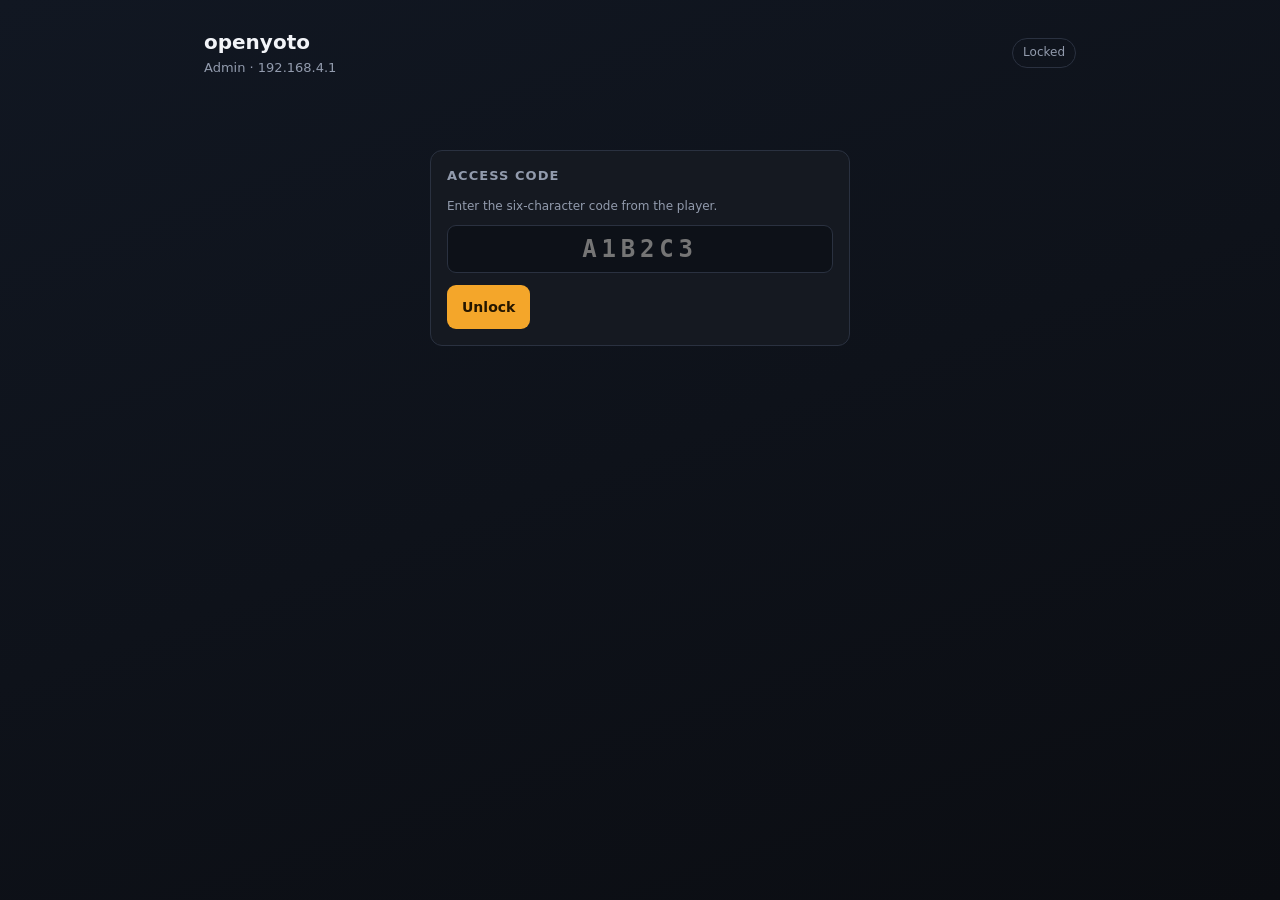
==== commit edc16b93: "Preserve track artwork across media directories" ====
--- a/firmware/components/admin/html/index.html
+++ b/firmware/components/admin/html/index.html
@@ -15,7 +15,7 @@
 .toasts{position:fixed;z-index:40;bottom:72px;right:12px;display:flex;flex-direction:column;align-items:stretch;gap:8px;width:min(380px,calc(100vw - 24px));pointer-events:none}.toast{position:relative;background:#1b2230;border:1px solid var(--line);border-left:4px solid var(--muted);border-radius:9px;box-shadow:0 10px 28px #0008;color:var(--text);padding:11px 42px 11px 13px;opacity:0;transform:translateY(8px);transition:opacity .18s ease,transform .18s ease;pointer-events:auto}.toast.show{opacity:1;transform:translateY(0)}.toast.ok{border-left-color:var(--ok)}.toast.err{border-left-color:var(--danger)}.toast-close{position:absolute;top:4px;right:4px;min-height:34px;min-width:34px;padding:4px;background:transparent;color:var(--muted);font-size:20px;line-height:1}@media(min-width:700px){.toasts{bottom:24px;right:24px}}
 .tabs{position:fixed;bottom:0;left:0;right:0;z-index:20;display:flex;gap:6px;overflow-x:auto;background:rgba(21,25,34,.98);border-top:1px solid var(--line);padding:6px;-webkit-overflow-scrolling:touch;scrollbar-width:none}.tabs::-webkit-scrollbar{display:none}.tab{flex:1 0 auto;white-space:nowrap;background:#151922;color:var(--muted);border-color:var(--line);padding:10px 14px}.tab.active{background:var(--accent);color:#241600}
 .grid{display:grid;grid-template-columns:1fr;gap:14px}.row{display:flex;gap:8px;align-items:center}.row.wrap-actions{flex-wrap:wrap}
-.pathbar{display:flex;flex-direction:column;gap:8px;margin-bottom:12px}.pathbar input{margin:0;font-family:ui-monospace,SFMono-Regular,monospace}
+.pathbar{display:flex;align-items:center;gap:8px;margin-bottom:12px}.pathbar input{flex:1;min-width:0;margin:0;font-family:ui-monospace,SFMono-Regular,monospace}
 .entries{border-top:1px solid var(--line)}.entry{display:grid;grid-template-columns:minmax(0,1fr) auto;gap:2px 8px;padding:8px 0;border-bottom:1px solid var(--line)}.entry:has(.entry-select:checked){background:#1b2230}.entry-name{font-weight:600;overflow:hidden;text-overflow:ellipsis;white-space:nowrap;min-width:0}.entry-meta{color:var(--muted);font-size:12px;overflow-wrap:anywhere}.entry-head{grid-column:1;grid-row:1;display:flex;align-items:center;gap:8px;min-width:0}.entry-head .entry-name{flex:1}.entry .entry-meta{grid-column:1;grid-row:2}.actions{display:flex;gap:6px;flex-wrap:wrap}.actions button,.actions .button{min-height:44px;padding:6px 12px;font-size:13px}.entry .actions{grid-column:2;grid-row:1 / span 2;align-self:center;flex-wrap:nowrap}.icon-button{width:32px;min-width:32px;min-height:32px!important;height:32px;padding:6px!important;border-radius:7px}.icon-button svg{width:16px;height:16px;fill:none;stroke:currentColor;stroke-width:2;stroke-linecap:round;stroke-linejoin:round}.entry-select{flex:0 0 auto;width:18px!important;height:18px;min-height:0;margin:0!important;padding:0!important;accent-color:var(--accent)}.entry-name-input{min-height:30px;width:100%;margin:0;padding:4px 7px;font-size:14px}
 .file-bulk-actions{margin:0 0 8px;padding:6px 8px;border:1px solid var(--line);border-radius:8px;background:#0d1118}.file-bulk-actions .hint{flex:1;margin:0}.file-bulk-actions .icon-button{width:30px;min-width:30px;min-height:30px!important;height:30px}
 .file-actions{border:1px dashed #465168;border-radius:10px;padding:14px;margin-top:14px}.file-actions h3,.file-operation h3{font-size:13px;letter-spacing:.08em;text-transform:uppercase;color:var(--muted);margin:0}.file-action-grid{display:grid;grid-template-columns:repeat(2,minmax(0,1fr));gap:8px;margin-top:12px}.file-action-grid button{width:100%}.file-action-grid button:first-child{grid-column:1/-1}.file-operation{border:1px solid var(--line);border-radius:9px;background:#0d1118;padding:12px;margin-top:12px}.file-operation .hint{margin-top:8px}.file-operation input{margin:8px 0 0}.file-operation .actions{margin-top:10px}.sr-only{position:absolute;width:1px;height:1px;padding:0;margin:-1px;overflow:hidden;clip:rect(0,0,0,0);white-space:nowrap;border:0}.empty{color:var(--muted);margin:0;padding:16px 0;text-align:center}.file-tree{display:none}
@@ -23,8 +23,9 @@
 .panel-head{display:flex;align-items:center;justify-content:space-between;gap:10px}.panel-head h2{margin-bottom:0}.progress-wrap{margin-top:12px}.progress-wrap progress{width:100%;height:10px;accent-color:var(--accent)}.progress-wrap .hint{margin:6px 0 0}
 .sd-nav{display:flex;gap:4px}.sd-nav .icon-button{width:30px;min-width:30px;min-height:30px!important;height:30px}
 .track-list{margin-bottom:12px}.track-choice{display:flex;align-items:center;gap:8px;border:1px solid var(--line);border-radius:9px;padding:12px;margin-bottom:8px;background:#0d1118;cursor:pointer}.track-choice:has(input:checked){border-color:var(--accent);background:#1b2230}.track-choice input{flex:0 0 auto;width:18px;height:18px;min-height:0;margin:0;padding:0;border:0;background:transparent;accent-color:var(--accent)}.track-choice .track-name{flex:1;min-width:0;overflow:hidden;text-overflow:ellipsis;white-space:nowrap}
+.track-controls{display:flex;align-items:center;margin:0 0 10px;padding:0 0 10px;border-bottom:1px solid var(--line)}.track-controls button{min-height:34px;padding:5px 10px;font-size:12px}.debug-grid{gap:10px}.debug-grid .card{margin:0;padding:14px}.debug-grid .card h2{margin-bottom:10px}.debug-grid .card>input{margin-bottom:8px}.debug-grid #cardReader{border-color:#f4a62a66}.debug-grid .actions{margin-top:4px}
 .mapping-mode{display:grid;grid-template-columns:repeat(2,minmax(0,1fr));gap:8px;margin:12px 0}.mapping-mode label{display:flex;align-items:center;gap:8px;min-height:44px;margin:0;padding:10px 12px;border:1px solid var(--line);border-radius:9px;background:#0d1118;color:var(--text);cursor:pointer}.mapping-mode label:has(input:checked){border-color:var(--accent);background:#1b2230}.mapping-mode input{width:18px;height:18px;min-height:0;margin:0;padding:0;accent-color:var(--accent)}.new-track{border:1px solid var(--line);border-radius:9px;padding:12px;margin-bottom:12px}.new-track .actions{margin-top:4px}
-.card-ready{border:1px solid var(--line);border-radius:9px;padding:10px 12px;margin:0 0 12px;font-weight:600}.card-ready.missing{border-color:#ef5b6266;color:var(--danger);background:#ef5b6218}.card-ready.ready{border-color:var(--ok);color:var(--ok);background:#43c98518}.card-ready.manual{color:var(--muted);background:#0d1118}
+.card-ready{border:1px solid var(--line);border-radius:9px;padding:10px 12px;margin:0 0 12px;font-weight:600}.card-ready.missing{border-color:#ef5b6266;color:var(--danger);background:#ef5b6218}.card-ready.ready{border-color:var(--ok);color:var(--ok);background:#43c98518}.card-ready.warning{border-color:#f4a62a88;color:var(--accent);background:#f4a62a18}.card-ready.manual{color:var(--muted);background:#0d1118}
 .entry-head{display:flex;align-items:center;gap:8px;min-width:0}.entry-head .entry-name{flex:1}
 .thumb{width:32px;height:32px;image-rendering:pixelated;border:1px solid var(--line);border-radius:5px;background:#0d1118;flex:0 0 auto}
 .folder-mark{position:relative;width:24px;height:17px;border:1px solid #b77a17;border-radius:3px;background:#f4a62a;flex:0 0 auto}.folder-mark::before{content:'';position:absolute;left:2px;top:-5px;width:11px;height:5px;border:1px solid #b77a17;border-bottom:0;border-radius:3px 3px 0 0;background:#f4a62a}
@@ -60,8 +61,8 @@
 </section>
 <section data-panel="files" hidden>
 <div class="card">
-<div class="panel-head"><h2>SD media</h2><div class="sd-nav"><button class="secondary icon-button" id="up" data-icon="up" aria-label="Up" title="Up"></button><button class="secondary icon-button" id="goFiles" data-icon="go" aria-label="Go to path" title="Go to path"></button><button class="secondary icon-button" id="refreshFiles" data-icon="refresh" aria-label="Refresh" title="Refresh"></button></div></div>
-<div class="pathbar"><input id="cwd" value="/sdcard/media" aria-label="Current SD card path" autocapitalize="off" spellcheck="false"></div>
+<h2>SD media</h2>
+<div class="pathbar"><input id="cwd" value="/sdcard/media" aria-label="Current SD card path" autocapitalize="off" spellcheck="false"><div class="sd-nav"><button class="secondary icon-button" id="up" data-icon="up" aria-label="Up" title="Up"></button><button class="secondary icon-button" id="goFiles" data-icon="go" aria-label="Go to path" title="Go to path"></button><button class="secondary icon-button" id="refreshFiles" data-icon="refresh" aria-label="Refresh" title="Refresh"></button></div></div>
 <div class="row file-bulk-actions" id="fileBulkActions" hidden><span class="hint" id="fileSelectionSummary"></span><button type="button" class="secondary icon-button" id="selectAllFiles" data-icon="select" aria-label="Select all" title="Select all"></button><button type="button" class="secondary icon-button" id="clearFileSelection" data-icon="clear" aria-label="Clear selection" title="Clear selection"></button><button type="button" class="danger icon-button" id="deleteFileSelection" data-icon="delete" aria-label="Delete selected" title="Delete selected"></button></div>
 <div class="entries" id="entries"></div>
 <section class="file-actions" aria-labelledby="fileActionsTitle"><div class="panel-head"><h3 id="fileActionsTitle">Add to this folder</h3><span class="hint" id="fileActionTarget">/sdcard/media</span></div><div class="file-action-grid"><button type="button" id="chooseFiles" aria-controls="fileUploadPanel">Upload files</button><button type="button" class="secondary" id="chooseFolder" aria-controls="folderUploadPanel">Upload folder</button><button type="button" class="secondary" id="newFolder">New folder</button><button type="button" class="secondary" id="newFile">New file</button></div><input class="sr-only" id="uploads" type="file" multiple aria-hidden="true"><input class="sr-only" id="folderUploads" type="file" webkitdirectory directory multiple aria-hidden="true">
@@ -71,7 +72,7 @@
 </div>
 </section>
 <section data-panel="debug" hidden>
-<div class="grid">
+<div class="grid debug-grid">
 <div class="card" id="cardReader"><div class="panel-head"><h2>Card reader</h2><button class="secondary" id="refreshCard">Refresh</button></div><p class="hint" id="lastCard" role="status" aria-live="polite">Scan a card to read or write it.</p><label for="cardUrl">Card URL</label><input id="cardUrl" maxlength="200" placeholder="https://example.com/card" autocapitalize="off" spellcheck="false"><button id="writeCard" disabled>Write URL to card</button></div>
 <div class="card"><h2>Play sound</h2><label for="soundPath">Media path</label><input id="soundPath" placeholder="/sdcard/media/track.mp3"><div class="row wrap-actions"><button id="playSound">Play</button><button class="secondary" id="stopSound">Stop</button></div></div>
 <div class="card"><h2>Display image</h2><label for="imagePath">Player image path</label><input id="imagePath" placeholder="/sdcard/media/card.img"><div class="row wrap-actions"><button class="secondary" id="showImage">Display</button><button class="secondary" id="clearDisplay">Clear</button></div><hr class="separator"><label for="imageSource">Convert PNG/JPEG</label><input id="imageSource" type="file" accept="image/png,image/jpeg"><div class="image-converter"><canvas class="image-preview" id="imagePreview" width="16" height="16" hidden></canvas><p class="hint" id="imageConversionHint">Converted artwork fills the full player display.</p></div><button id="convertImage" disabled>Upload &amp; display</button></div>
@@ -112,7 +113,7 @@
 function isSound(path){return /\.(mp3|m4a|aac)$/i.test(path)}function isImage(path){return /\.img$/i.test(path)}
 function action(text,fn,cls='secondary'){const b=document.createElement('button');b.textContent=text;b.className=cls;b.onclick=fn;return b}
 const ICONS={play:'<svg viewBox="0 0 24 24" aria-hidden="true"><path d="m8 5 11 7-11 7z"/></svg>',pause:'<svg viewBox="0 0 24 24" aria-hidden="true"><path d="M8 5v14M16 5v14"/></svg>',edit:'<svg viewBox="0 0 24 24" aria-hidden="true"><path d="m4 20 4-1 11-11-3-3L5 16zM14 6l3 3"/></svg>',delete:'<svg viewBox="0 0 24 24" aria-hidden="true"><path d="M4 7h16M9 7V4h6v3M7 7l1 13h8l1-13M10 11v5M14 11v5"/></svg>',download:'<svg viewBox="0 0 24 24" aria-hidden="true"><path d="M12 3v12m0 0 4-4m-4 4-4-4M5 20h14"/></svg>',display:'<svg viewBox="0 0 24 24" aria-hidden="true"><rect x="3" y="4" width="18" height="14" rx="2"/><path d="m7 15 3-3 2 2 3-4 2 5"/></svg>',select:'<svg viewBox="0 0 24 24" aria-hidden="true"><rect x="4" y="4" width="16" height="16" rx="2"/><path d="m8 12 3 3 5-6"/></svg>',clear:'<svg viewBox="0 0 24 24" aria-hidden="true"><path d="m7 7 10 10M17 7 7 17"/></svg>'};
-Object.assign(ICONS,{up:'<svg viewBox="0 0 24 24" aria-hidden="true"><path d="m6 11 6-6 6 6M12 5v14"/></svg>',go:'<svg viewBox="0 0 24 24" aria-hidden="true"><path d="M5 12h12m-5-5 5 5-5 5"/></svg>',refresh:'<svg viewBox="0 0 24 24" aria-hidden="true"><path d="M20 11a8 8 0 1 0 2 5M20 4v7h-7"/></svg>'});
+Object.assign(ICONS,{up:'<svg viewBox="0 0 24 24" aria-hidden="true"><path d="m6 11 6-6 6 6M12 5v14"/></svg>',down:'<svg viewBox="0 0 24 24" aria-hidden="true"><path d="m6 13 6 6 6-6M12 19V5"/></svg>',go:'<svg viewBox="0 0 24 24" aria-hidden="true"><path d="M5 12h12m-5-5 5 5-5 5"/></svg>',refresh:'<svg viewBox="0 0 24 24" aria-hidden="true"><path d="M20 11a8 8 0 1 0 2 5M20 4v7h-7"/></svg>'});
 function iconMarkup(icon){return ICONS[icon]||''}
 function iconAction(icon,label,fn,cls='secondary'){const b=action('',fn,cls);b.classList.add('icon-button');b.setAttribute('aria-label',label);b.title=label;b.innerHTML=iconMarkup(icon);return b}
 function iconLink(icon,label,href){const a=document.createElement('a');a.className='button secondary icon-button';a.setAttribute('aria-label',label);a.title=label;a.href=href;a.innerHTML=iconMarkup(icon);return a}
@@ -127,18 +128,19 @@
 async function renderThumb(c,absPath){c.dataset.path=absPath||'';if(!absPath){placeholderThumb(c);return}let img=thumbCache.get(absPath);if(img===undefined){try{const buf=await(await api('/api/fs/file?path='+encodeURIComponent(absPath))).arrayBuffer();img=decodePlayerImage(new Uint8Array(buf));if(!img)img=null}catch(e){img=null}thumbCache.set(absPath,img)}if(img)drawDecoded(c,img);else placeholderThumb(c)}
 function chip(text,cls){const s=document.createElement('span');s.className='chip '+cls;s.textContent=text;return s}
 async function dirBadge(path){let items;try{items=await listDirectory(path)}catch(e){return null}const audio=items.filter(i=>i.type==='file'&&isSound(i.path));if(!audio.length)return null;const n=audio.filter(i=>savedMedia&&savedMedia.has(i.path)).length;if(n===audio.length)return{text:'on a card',cls:'saved'};if(n>0)return{text:'partly',cls:'partly'};return null}
-function renderMappingTracks(){const box=$('#mappingTracks');const sounds=mappingAssets.filter(i=>isSound(i.path));const selected=new Set(mappingOrder);box.innerHTML='';if(!sounds.length){box.innerHTML='<p class="empty">No audio tracks found.</p>';return}const visible=sounds.map(item=>item.path);const allSelected=visible.every(path=>selected.has(path));const controls=document.createElement('div');controls.className='actions';const toggle=action(allSelected?'Deselect all':'Select all',()=>{if(allSelected)mappingOrder=mappingOrder.filter(path=>!visible.includes(path));else mappingOrder.push(...visible.filter(path=>!mappingOrder.includes(path)));applyMatchingArtwork();renderMappingTracks();updateSaveMappingButton();renderMappingArtwork()});controls.append(toggle);box.append(controls);sounds.forEach(item=>{const row=document.createElement('label');row.className='track-choice';const input=document.createElement('input');input.type='checkbox';input.value=item.path;input.checked=selected.has(item.path);const name=document.createElement('span');name.className='track-name';name.textContent=item.path.slice(MEDIA_ROOT.length+1);row.append(input,name);box.append(row)})}
-function renderMappingCover(){const cover=$('#mappingCover');const images=mappingAssets.filter(i=>isImage(i.path));cover.innerHTML='';cover.append(new Option('Use the first track image',''));images.forEach(item=>cover.append(new Option(item.path.slice(MEDIA_ROOT.length+1),item.path)));cover.disabled=!images.length}
+function renderMappingTracks(){const box=$('#mappingTracks');const sounds=mappingAssets.filter(i=>isSound(i.path));const selected=new Set(mappingOrder);box.innerHTML='';if(!sounds.length){box.innerHTML='<p class="empty">No audio tracks found.</p>';return}const visible=sounds.map(item=>item.path);const allSelected=visible.every(path=>selected.has(path));const controls=document.createElement('div');controls.className='track-controls';const toggle=action(allSelected?'Deselect all':'Select all',()=>{if(allSelected)mappingOrder=mappingOrder.filter(path=>!visible.includes(path));else mappingOrder.push(...visible.filter(path=>!mappingOrder.includes(path)));applyMatchingArtwork();renderMappingTracks();updateSaveMappingButton();renderMappingArtwork()});controls.append(toggle);box.append(controls);sounds.forEach(item=>{const row=document.createElement('label');row.className='track-choice';const input=document.createElement('input');input.type='checkbox';input.value=item.path;input.checked=selected.has(item.path);const name=document.createElement('span');name.className='track-name';name.textContent=item.path.slice(MEDIA_ROOT.length+1);row.append(input,name);box.append(row)})}
+function mappingImageItems(){const byPath=new Map(mappingAssets.filter(item=>isImage(item.path)).map(item=>[item.path,item]));mappingImages.forEach(image=>{if(image&&!byPath.has(image))byPath.set(image,{path:image})});const cover=$('#mappingCover').value;if(cover&&!byPath.has(cover))byPath.set(cover,{path:cover});return [...byPath.values()].sort((a,b)=>naturalCompare(a.path,b.path))}
+function mappingImageLabel(path){return path.startsWith(MEDIA_ROOT+'/')?path.slice(MEDIA_ROOT.length+1):path}
+function renderMappingCover(){const cover=$('#mappingCover');const selected=cover.value;const images=mappingImageItems();cover.innerHTML='';cover.append(new Option('Use the first track image',''));images.forEach(item=>cover.append(new Option(mappingImageLabel(item.path),item.path)));cover.value=selected;cover.disabled=!images.length}
 function coverThumbSource(){const v=$('#mappingCover').value;if(v)return v;const first=mappingOrder[0];return first&&mappingImages.get(first)||''}
 function renderCoverThumb(){const c=$('#mappingCoverThumb');renderThumb(c,coverThumbSource()||null)}
 function mediaStem(path){return String(path).split('/').pop().replace(/\.(mp3|m4a|aac|img)$/i,'').toLocaleLowerCase()}
 function applyMatchingArtwork(){const byStem=new Map(mappingAssets.filter(item=>isImage(item.path)).map(item=>[mediaStem(item.path),item.path]));mappingOrder.forEach(track=>{if(!mappingImages.has(track)){const image=byStem.get(mediaStem(track));if(image)mappingImages.set(track,image)}});const first=mappingOrder[0];const image=first&&mappingImages.get(first);const cover=$('#mappingCover');if(image&&!cover.value)cover.value=image;renderCoverThumb()}
-function updateCardReadyState(){const state=$('#cardReady');if(editingPlaylistUrl){state.hidden=true;return}state.hidden=false;if(playlistCreationMode==='manual'){state.className='card-ready manual';state.textContent='Manual mode. No physical card is required to save this card.'}else if(lastCard.captured){state.className='card-ready ready';state.textContent='Card ready. This card will be written when you create it.'}else{state.className='card-ready missing';state.textContent='No card inserted. Insert a card to create and write it.'}}
-function updatePlaylistCreationControls(){const editing=Boolean(editingPlaylistUrl);const manual=!editing&&playlistCreationMode==='manual';$('#playlistCreationMode').hidden=editing;$('#playlistModeHint').hidden=editing;$('#manualPlaylistUri').hidden=!manual;$('#playlistModeAuto').checked=playlistCreationMode==='auto';$('#playlistModeManual').checked=playlistCreationMode==='manual';if(!editing&&manual){$('#playlistModeHint').textContent='Enter a card URI. Saving does not write a physical card.';$('#saveMapping').textContent='Save card'}else if(!editing){$('#playlistModeHint').textContent=lastCard.captured?'Card ready. A new URI will be generated and written when you create the card.':'A URI is generated when you create the card. Insert a card to continue.';$('#saveMapping').textContent='Create & write card'}updateCardReadyState()}
+function updateCardReadyState(){const state=$('#cardReady');if(editingPlaylistUrl){state.hidden=true;return}state.hidden=false;if(playlistCreationMode==='manual'){state.className='card-ready manual';state.textContent='Manual mode. No physical card is required to save this card.'}else if(lastCard.captured){const linked=savedPlaylistFor(lastCard.url);if(linked||lastCard.exists){state.className='card-ready warning';state.textContent='Card ready. This card is already mapped to '+(linked?'"'+(linked.name||linked.url)+'"':'a saved card')+'. Creating a card will replace that mapping.'}else{state.className='card-ready ready';state.textContent='Card ready. This card will be written when you create it.'}}else{state.className='card-ready missing';state.textContent='No card inserted. Insert a card to create and write it.'}}
+function updatePlaylistCreationControls(){const editing=Boolean(editingPlaylistUrl);const manual=!editing&&playlistCreationMode==='manual';$('#playlistCreationMode').hidden=editing;$('#playlistModeHint').hidden=editing||!manual;$('#manualPlaylistUri').hidden=!manual;$('#playlistModeAuto').checked=playlistCreationMode==='auto';$('#playlistModeManual').checked=playlistCreationMode==='manual';if(!editing&&manual){$('#playlistModeHint').textContent='Enter a card URI. Saving does not write a physical card.';$('#saveMapping').textContent='Save card'}else if(!editing){$('#saveMapping').textContent='Create & write card'}updateCardReadyState()}
 function setPlaylistCreationMode(mode){playlistCreationMode=mode;updatePlaylistCreationControls();updateSaveMappingButton()}
-function updateSaveMappingButton(){const button=$('#saveMapping');const ready=editingPlaylistUrl?true:(playlistCreationMode==='auto'?lastCard.captured:Boolean($('#mappingUrl').value.trim()));button.disabled=!mappingOrder.length||!ready}
-function beginNewPlaylist(){editingPlaylistUrl='';playlistCreationMode='auto';newPlaylistDirectory='';mappingOrder=[];mappingImages.clear();$('#playlistName').value='';$('#mappingUrl').value='';$('#mappingCover').value='';$('#playlistEditorTitle').textContent='Create card';$('#playlistEditorHint').textContent='Choose media, then insert a card to create and write this card automatically.';setMappingMode('new');renderMappingTracks();renderMappingCover();renderMappingArtwork();updatePlaylistCreationControls();updateSaveMappingButton()}
-async function editPlaylist(playlist){await selectTab('cards');const tracks=(Array.isArray(playlist.tracks)&&playlist.tracks.length?playlist.tracks:[playlist.sound].filter(Boolean));const images=Array.isArray(playlist.track_images)?playlist.track_images:[];editingPlaylistUrl=playlist.url||'';mappingOrder=tracks.map(mediaToAbs);mappingImages.clear();tracks.forEach((track,i)=>{if(images[i])mappingImages.set(mediaToAbs(track),mediaToAbs(images[i]))});const first=mappingOrder[0];const dir=first?first.slice(0,first.lastIndexOf('/')):MEDIA_ROOT;$('#playlistName').value=String(playlist.name||playlist.url||'');$('#mappingUrl').value=playlist.url||'';$('#playlistEditorTitle').textContent='Edit card';$('#playlistEditorHint').textContent='Edit this card without inserting or writing a physical card. Use Debug to write it later.';$('#saveMapping').textContent='Save card';setMappingMode('existing');try{await selectMappingDirectory(dir);mappingOrder=tracks.map(mediaToAbs);renderMappingTracks();renderMappingCover();$('#mappingCover').value=playlist.image?mediaToAbs(playlist.image):'';renderCoverThumb();renderMappingArtwork();updatePlaylistCreationControls();updateSaveMappingButton();status('Loaded "'+(playlist.name||playlist.url||'card')+'" into the editor.','ok')}catch(e){status('Card media failed: '+e.message,'err')}}
+async function editPlaylist(playlist){await selectTab('cards');const tracks=(Array.isArray(playlist.tracks)&&playlist.tracks.length?playlist.tracks:[playlist.sound].filter(Boolean));const images=Array.isArray(playlist.track_images)?playlist.track_images:[];editingPlaylistUrl=playlist.url||'';mappingOrder=tracks.map(mediaToAbs);mappingImages.clear();tracks.forEach((track,i)=>{if(images[i])mappingImages.set(mediaToAbs(track),mediaToAbs(images[i]))});const first=mappingOrder[0];const dir=first?first.slice(0,first.lastIndexOf('/')):MEDIA_ROOT;$('#playlistName').value=String(playlist.name||playlist.url||'');$('#mappingUrl').value=playlist.url||'';$('#playlistEditorTitle').textContent='Edit card';$('#playlistEditorHint').textContent='Edit this card without inserting or writing a physical card. Use Debug to write it later.';$('#saveMapping').textContent='Save card';setMappingMode('existing');try{await selectMappingDirectory(dir);mappingOrder=tracks.map(mediaToAbs);renderMappingTracks();$('#mappingCover').value=playlist.image?mediaToAbs(playlist.image):'';renderMappingCover();renderCoverThumb();renderMappingArtwork();updatePlaylistCreationControls();updateSaveMappingButton();status('Loaded "'+(playlist.name||playlist.url||'card')+'" into the editor.','ok')}catch(e){status('Card media failed: '+e.message,'err')}}
+function beginNewPlaylist(){editingPlaylistUrl='';playlistCreationMode='auto';mappingOrder=[];mappingImages.clear();$('#playlistName').value='';$('#mappingUrl').value='';$('#mappingCover').value='';$('#playlistEditorTitle').textContent='Create card';$('#playlistEditorHint').textContent='Choose media from a directory, then insert a card to create and write this card automatically.';setMappingMode();renderMappingTracks();renderMappingCover();renderMappingArtwork();updatePlaylistCreationControls();updateSaveMappingButton()}
 async function loadMappingDirectories(){if(!unlocked||activeTab!=='cards')return;const select=$('#mappingDirectory');select.disabled=true;select.innerHTML='';try{const items=await listDirectory(MEDIA_ROOT);const dirs=items.filter(i=>i.type==='directory').sort((a,b)=>naturalCompare(a.name,b.name));select.append(new Option('Choose a directory first',''));select.append(new Option('/sdcard/media',MEDIA_ROOT));dirs.forEach(d=>select.append(new Option(d.path,d.path)));const selected=mappingDirectory&&(mappingDirectory===MEDIA_ROOT||dirs.some(d=>d.path===mappingDirectory))?mappingDirectory:'';select.value=selected;mappingDirectory=selected;if(selected)await selectMappingDirectory(selected);else{mappingAssets=[];renderMappingTracks();renderMappingCover();renderMappingArtwork();updateSaveMappingButton()}}catch(e){mappingAssets=[];select.innerHTML='';select.append(new Option('Could not load directories',''));$('#mappingTracks').innerHTML='';renderMappingArtwork();status('Directory list failed: '+e.message,'err')}finally{select.disabled=false}}
 async function selectMappingDirectory(path){if(!path){mappingDirectory='';mappingAssets=[];renderMappingTracks();renderMappingCover();renderMappingArtwork();updateSaveMappingButton();return}const items=await listDirectory(path);mappingDirectory=path;mappingAssets=items.filter(i=>i.type==='file'&&(isSound(i.path)||isImage(i.path))).sort((a,b)=>naturalCompare(a.name,b.name));mediaPaths=new Set(mappingAssets.map(i=>i.path));renderMappingTracks();renderMappingCover();applyMatchingArtwork();renderMappingArtwork();updateSaveMappingButton()}
 async function scanFolder(files,requireImage,forbidExistingRoot){if(files.length>64)throw new Error('A folder may contain at most 64 files');let root='';let audioCount=0,imageCount=0,total=0;const targets=new Set();const queue=[];for(const file of files){const relative=(file.webkitRelativePath||file.name).replace(/\\/g,'/');const parts=relative.split('/');if(parts.length<2||parts.some(part=>!safeTrackSegment(part)))throw new Error('Folder contains an invalid path: '+relative);if(!root)root=parts[0];if(parts[0]!==root)throw new Error('Choose one folder at a time');const kind=trackKind(parts.at(-1));if(!kind)continue;if(kind==='image'&&!await validPlayerImage(file))throw new Error(file.name+' is not a supported player image');if(kind==='audio')audioCount++;else imageCount++;let targetParts=parts.slice(1);if(kind==='convert')targetParts[targetParts.length-1]=targetParts.at(-1).replace(/\.[^.]+$/,'.img');const target=targetParts.join('/');const key=target.toLocaleLowerCase();if(targets.has(key))throw new Error('Folder has colliding output names: '+target);targets.add(key);total+=file.size;queue.push({file,kind,target,done:false})}if(!audioCount)throw new Error('Folder must contain at least one supported audio file');if(requireImage&&!imageCount)throw new Error('Folder must contain at least one image');if(forbidExistingRoot){const existing=await listDirectory('/sdcard/media');if(existing.some(item=>item.name.toLocaleLowerCase()===root.toLocaleLowerCase()))throw new Error('/sdcard/media/'+root+' already exists')}return{queue,root,audioCount,imageCount,total}}
@@ -179,7 +181,7 @@
 function clearFileSelection(){selectedFiles.clear();document.querySelectorAll('.entry-select').forEach(input=>{input.checked=false});updateFileSelectionControls()}
 function selectAllFiles(){document.querySelectorAll('.entry-select').forEach(input=>{input.checked=true;selectedFiles.set(input.dataset.path,{path:input.dataset.path,isDirectory:input.dataset.directory==='true'})});updateFileSelectionControls()}
 async function deleteSelectedFiles(){const entries=[...selectedFiles.values()];if(!entries.length)return;if(!confirm('Delete '+entries.length+' selected item'+(entries.length===1?'':'s')+'?'))return;if(entries.some(item=>item.isDirectory)&&!confirm('Selected folders and everything inside them will be deleted. This cannot be undone.'))return;const button=$('#deleteFileSelection');button.disabled=true;try{for(const item of entries){await jsonPost('/api/fs/delete',{path:item.path,recursive:item.isDirectory});selectedFiles.delete(item.path)}status('Deleted '+entries.length+' selected item'+(entries.length===1?'':'s')+'.','ok');await loadFiles()}catch(e){status('Bulk delete stopped: '+e.message,'err')}finally{button.disabled=false;updateFileSelectionControls()}}
-async function loadFiles(refreshTree=true){
+async function loadFiles(){
 if(!unlocked)return;
 await ensureSavedMedia();
 $('#cwd').value=cwd;
@@ -193,8 +195,9 @@
 const visible=new Set(items.map(item=>item.path));
 for(const path of selectedFiles.keys())if(!visible.has(path))selectedFiles.delete(path);
 updateFileSelectionControls();
-box.innerHTML='';
-if(!items.length)box.innerHTML='<p class="empty">Directory is empty.</p>';
+const directoryStates=new Map(await Promise.all((cwd===MEDIA_ROOT?items.filter(item=>item.type==='directory'):[]).map(async item=>[item.path,await dirBadge(item.path)])));
+const fragment=document.createDocumentFragment();
+if(!items.length)fragment.append(Object.assign(document.createElement('p'),{className:'empty',textContent:'Directory is empty.'}));
 for(const it of items){
 const row=document.createElement('div');
 row.className='entry';
@@ -219,14 +222,14 @@
 head.append(name,badge);
 if(it.type==='directory'){head.classList.add('open-folder');head.onclick=event=>{if(event.target.closest('input'))return;cwd=it.path;clearFileSelection();loadFiles()}}
 if(it.type==='file'&&isSound(it.path)){const audioMark=document.createElement('span');audioMark.className='audio-mark';audioMark.setAttribute('aria-hidden','true');audioMark.textContent='♫';head.insertBefore(audioMark,name)}
-if(it.type==='file'&&isImage(it.path)){const thumbnail=thumbCanvas();head.prepend(thumbnail);renderThumb(thumbnail,it.path)}
+if(it.type==='file'&&isImage(it.path)){const thumbnail=thumbCanvas();head.insertBefore(thumbnail,name);renderThumb(thumbnail,it.path)}
 const meta=document.createElement('div');
 meta.className='entry-meta';
 meta.textContent=it.type==='directory'?'Folder':humanSize(it.size);
 const acts=document.createElement('div');
 acts.className='actions';
 if(it.type==='directory'){
-if(cwd===MEDIA_ROOT){const state=await dirBadge(it.path);if(state){badge.textContent=state.text;badge.className='chip '+state.cls;badge.hidden=false}}
+const state=directoryStates.get(it.path);if(state){badge.textContent=state.text;badge.className='chip '+state.cls;badge.hidden=false}
 }else{
 if(savedMedia&&savedMedia.has(it.path)){badge.textContent='on a card';badge.className='chip saved';badge.hidden=false;badge.title=mediaOwner.get(it.path)||''}
 if(isSound(it.path)){const playing=filePlaybackPath===it.path;const button=iconAction(playing&&!filePlaybackPaused?'pause':'play',playing?(filePlaybackPaused?'Resume '+it.name:'Pause '+it.name):'Play '+it.name,()=>toggleFilePlayback(it.path));button.classList.add('file-playback');button.dataset.path=it.path;button.dataset.name=it.name;acts.append(button)}
@@ -236,8 +239,9 @@
 acts.append(iconAction('edit','Rename '+it.name,()=>startInlineRename(name,it.path)));
 acts.append(iconAction('delete','Delete '+it.name,()=>deletePath(it.path,it.type==='directory'),'danger'));
 row.append(head,meta,acts);
-box.append(row)
-}
+fragment.append(row)
+}
+box.replaceChildren(fragment);
 }catch(e){box.innerHTML='<p class="empty">Could not load directory.</p>';status('Directory failed: '+e.message,'err')}
 }
 async function uploadFiles(){
@@ -365,57 +369,14 @@
 }
 function mappingSelected(){return [...$('#mappingTracks').querySelectorAll('input[type=checkbox]:checked')].map(i=>i.value)}
 function updateMappingOrder(){const chosen=mappingSelected();const selected=new Set(chosen);const visible=new Set(mappingAssets.filter(item=>isSound(item.path)).map(item=>item.path));mappingOrder=mappingOrder.filter(path=>!visible.has(path)||selected.has(path));mappingOrder.push(...chosen.filter(path=>!mappingOrder.includes(path)));applyMatchingArtwork();updateSaveMappingButton();renderMappingArtwork()}
-function setMappingMode(mode){const isNew=mode==='new';$('#mappingExisting').hidden=isNew;$('#mappingNew').hidden=!isNew;$('#mappingModeExisting').checked=!isNew;$('#mappingModeNew').checked=isNew}
-function newTrackPath(audio,base=MEDIA_ROOT){const relative=audio.name.trim().replace(/\\/g,'/').replace(/^\/+/,'');const parts=relative.split('/');if(parts.some(part=>!safeTrackSegment(part)))throw new Error('Audio file name contains an invalid path');if(!isSound(parts.at(-1)))throw new Error('Audio must use .mp3, .m4a, or .aac');return base+'/'+parts.join('/')}
-function playlistDirectoryName(){const raw=$('#playlistName').value.trim();const name=raw.replace(/[\\/:*?"<>|\x00-\x1f]/g,'_').replace(/[. ]+$/,'').slice(0,80);if(!safeTrackSegment(name))throw new Error('Name the playlist before adding new tracks');return name}
-async function newPlaylistTrackPath(audio){if(editingPlaylistUrl||!$('#mappingModeNew').checked)return newTrackPath(audio);if(!newPlaylistDirectory){const r=await jsonPost('/api/fs/mkdir-unique',{path:join(MEDIA_ROOT,playlistDirectoryName())});const result=await r.json();newPlaylistDirectory=result.path;createdDirectories.add(newPlaylistDirectory)}return newTrackPath(audio,newPlaylistDirectory)}
+function setMappingMode(){$('#mappingExisting').hidden=false}
 async function makeDirectories(path){path=sdPath(path);if(path===MEDIA_ROOT)return;const parts=path.slice(MEDIA_ROOT.length+1).split('/');parts.pop();let current=MEDIA_ROOT;for(const part of parts){if(!part)continue;current+='/'+part;if(createdDirectories.has(current))continue;await jsonPost('/api/fs/mkdir',{path:current});createdDirectories.add(current)}}
 async function uploadMediaBlob(path,body,createDirs=true,onProgress=null){if(createDirs)await makeDirectories(path);const total=body.size??body.byteLength??0;const timeout=Math.max(300000,Math.ceil(total/(64*1024))*1000);return new Promise((resolve,reject)=>{const xhr=new XMLHttpRequest();const started=performance.now();xhr.open('POST','/api/fs/upload?path='+encodeURIComponent(path));xhr.withCredentials=true;xhr.timeout=timeout;xhr.setRequestHeader('Content-Type','application/octet-stream');xhr.upload.onprogress=event=>{if(onProgress&&event.lengthComputable)onProgress(event.loaded,event.total,performance.now()-started)};xhr.onload=()=>{if(xhr.status===401){lock();reject(new Error('Session expired'));return}if(xhr.status<200||xhr.status>=300){reject(new Error(xhr.responseText||('HTTP '+xhr.status)));return}try{resolve(JSON.parse(xhr.responseText||'{}'))}catch(e){resolve({})}};xhr.onerror=()=>reject(new Error('Network error during upload'));xhr.ontimeout=()=>reject(new Error('Upload timed out'));xhr.send(body)})}
 function artForTrack(track){return mappingImages.get(track)||$('#mappingCover').value||''}
-async function addNewTrack(){
-const button=$('#addNewTrack');
-const audio=$('#newTrackAudio').files[0];
-const image=$('#newTrackImage').files[0];
-if(!audio){status('Choose an audio file first.','err');return}
-button.disabled=true;
-try{
-if(!isSound(audio.name))throw new Error('Audio must use .mp3, .m4a, or .aac');
-const audioPath=await newPlaylistTrackPath(audio);
-let imagePath='';
-let imageBody=null;
-if(image){
-imagePath=audioPath.replace(/\.[^.]+$/i,'.img');
-if(/\.img$/i.test(image.name)){if(!await validPlayerImage(image))throw new Error('Artwork is not a supported player image');imageBody=image}
-else if(/\.(png|jpe?g)$/i.test(image.name))imageBody=await convertBrowserImage(image,false);
-else throw new Error('Artwork must be .img, .png, or .jpg')
-}
-await makeDirectories(audioPath);
-await uploadMediaBlob(audioPath,audio,false);
-if(imageBody){await makeDirectories(imagePath);await uploadMediaBlob(imagePath,imageBody,false)}
-if(!mappingOrder.includes(audioPath))mappingOrder.push(audioPath);
-if(imagePath)mappingImages.set(audioPath,imagePath);
-const savedOrder=[...mappingOrder];
-const savedImages=new Map(mappingImages);
-renderMappingTracks();
-renderMappingArtwork();
-$('#newTrackAudio').value='';
-$('#newTrackImage').value='';
-savedMedia=null;
-if(newPlaylistDirectory)mappingDirectory=newPlaylistDirectory;
-await Promise.all([loadSavedMedia(),loadMappingDirectories()]);
-mappingOrder=savedOrder;
-mappingImages.clear();
-savedImages.forEach((value,key)=>mappingImages.set(key,value));
-renderMappingTracks();
-renderMappingArtwork();
-updateSaveMappingButton();
-status('Added '+audioPath.slice(MEDIA_ROOT.length+1)+'. Add another track or create the playlist.','ok')
-}catch(e){status('Upload failed: '+e.message+' Please retry.','err')}finally{button.disabled=false}
-}
 function renderMappingArtwork(){
 const box=$('#mappingArtwork');
 box.innerHTML='';
-const images=mappingAssets.filter(item=>isImage(item.path));
+const images=mappingImageItems();
 if(!mappingOrder.length){box.innerHTML='<p class="hint">Select tracks to assign their artwork.</p>';renderCoverThumb();return}
 mappingOrder.forEach((track,index)=>{
 const row=document.createElement('div');
@@ -425,18 +386,18 @@
 const select=document.createElement('select');
 select.setAttribute('aria-label','Artwork for '+track);
 select.append(new Option('Use card cover',''));
-images.forEach(item=>select.append(new Option(item.path.slice(MEDIA_ROOT.length+1),item.path)));
+images.forEach(item=>select.append(new Option(mappingImageLabel(item.path),item.path)));
 select.value=mappingImages.get(track)||'';
 select.onchange=()=>{mappingImages.set(track,select.value);if(index===0&&select.value&&!$('#mappingCover').value)$('#mappingCover').value=select.value;renderThumb(thumb,artForTrack(track));renderCoverThumb()};
 const label=document.createElement('label');
 label.textContent=(index+1)+'. '+track.slice(MEDIA_ROOT.length+1);
 label.style.flex='1';
 label.append(select);
-const up=action('Up',()=>moveMappingTrack(index,-1));
+const up=iconAction('up','Move track up',()=>moveMappingTrack(index,-1));
 up.disabled=index===0;
-const down=action('Down',()=>moveMappingTrack(index,1));
+const down=iconAction('down','Move track down',()=>moveMappingTrack(index,1));
 down.disabled=index===mappingOrder.length-1;
-const remove=action('Remove',()=>removeMappingTrack(index),'danger');
+const remove=iconAction('delete','Remove track',()=>removeMappingTrack(index),'danger');
 row.append(thumb,label,up,down,remove);
 box.append(row)
 });
@@ -524,9 +485,6 @@
 $('#writeCard').onclick=writeCard;
 $('#mappingTracks').addEventListener('change',updateMappingOrder);
 $('#mappingDirectory').onchange=()=>selectMappingDirectory($('#mappingDirectory').value);
-$('#mappingModeExisting').onchange=()=>setMappingMode('existing');
-$('#mappingModeNew').onchange=()=>setMappingMode('new');
-$('#addNewTrack').onclick=addNewTrack;
 $('#refreshMappingAssets').onclick=loadMappingAssets;
 $('#saveMapping').onclick=saveMapping;
 $('#mappingCover').onchange=()=>{renderCoverThumb();renderMappingArtwork()};
@@ -534,7 +492,10 @@
 $('#uploadFolder').onclick=uploadFolder;
 $('#cancelFolderUpload').onclick=resetFolderUpload;
 $('#wipePlaylists').onclick=wipePlaylists;
-setMappingMode('new');
+$('#playlistEditorHint').textContent='Choose media from a directory, then scan a card to create and write this card automatically.';
+$('#mappingModeExisting').parentElement.parentElement.remove();
+$('#mappingNew').remove();
+setMappingMode();
 setPlaylistCreationMode('auto');
 restoreSession();
 setInterval(()=>{if(activeTab==='debug'||(activeTab==='cards'&&playlistCreationMode==='auto'&&!editingPlaylistUrl))pollLastCard(false)},2500);
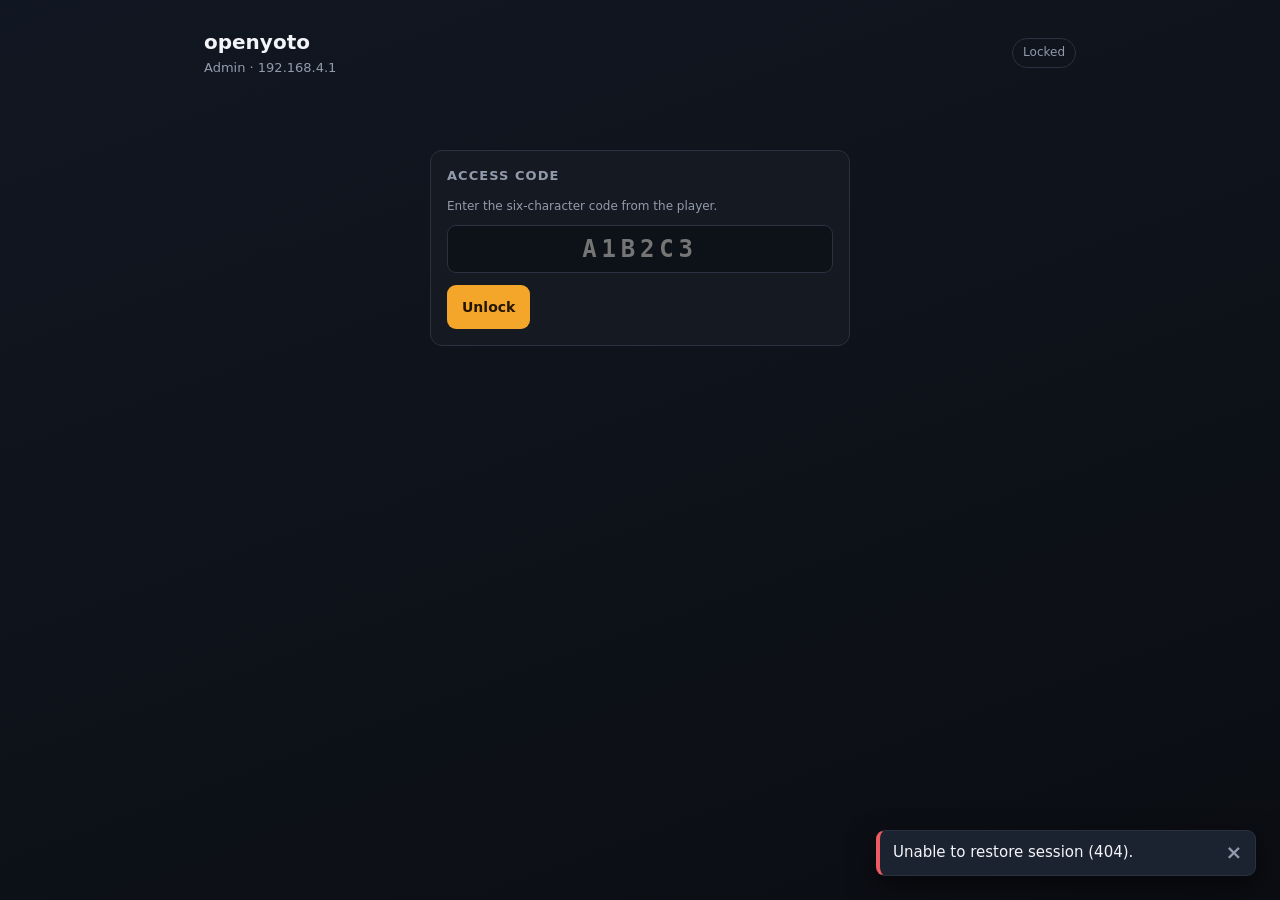
==== commit 12b1da1a: "Restrict card creation to SD media" ====
--- a/firmware/components/admin/html/index.html
+++ b/firmware/components/admin/html/index.html
@@ -54,7 +54,7 @@
 <button class="tab" data-tab="debug">Debug</button>
 </nav>
 <section data-panel="cards">
-<div class="card"><div class="panel-head"><h2 id="playlistEditorTitle">Create card</h2><div class="actions"><button class="secondary" id="newPlaylist">New card</button><button class="secondary" id="refreshMappingAssets">Refresh</button></div></div><p class="hint" id="playlistEditorHint">Choose media, then scan a card to create and write this card automatically.</p><p class="card-ready missing" id="cardReady" role="status" aria-live="polite">No card inserted. Insert a card to create and write it.</p><div class="mapping-mode" id="playlistCreationMode" role="radiogroup" aria-label="Card creation mode"><label><input type="radio" name="playlistCreationMode" id="playlistModeAuto" value="auto" checked> Auto: scan and write card</label><label><input type="radio" name="playlistCreationMode" id="playlistModeManual" value="manual"> Manual: save card URI only</label></div><p class="hint" id="playlistModeHint">A URI is generated when you create the card. Scan a card to continue.</p><label for="playlistName">Card name</label><input id="playlistName" maxlength="120" placeholder="Card name" autocomplete="off"><div id="manualPlaylistUri" hidden><label for="mappingUrl">Card URI</label><input id="mappingUrl" maxlength="200" placeholder="https://example.com/card" autocapitalize="off" spellcheck="false"></div><div class="mapping-mode" role="radiogroup" aria-label="Card tracks"><label><input type="radio" name="mappingMode" id="mappingModeExisting" value="existing"> Add existing</label><label><input type="radio" name="mappingMode" id="mappingModeNew" value="new" checked> Add new</label></div><div id="mappingExisting" hidden><label for="mappingDirectory">Media directory</label><select id="mappingDirectory"><option value="">Choose a directory first</option></select><label>Tracks</label><div class="track-list" id="mappingTracks"></div></div><div class="new-track" id="mappingNew"><label for="newTrackAudio">Audio file</label><input id="newTrackAudio" type="file" accept=".mp3,.m4a,.aac,audio/mpeg,audio/mp4,audio/aac"><label for="newTrackImage">Artwork (optional)</label><input id="newTrackImage" type="file" accept=".img,image/png,image/jpeg"><p class="hint">Files are stored in a directory named for this card. You can add another track after each upload.</p><div class="actions"><button id="addNewTrack">Add track</button></div></div><div class="mapping-artwork" id="mappingArtwork"><p class="hint">Select tracks to assign their artwork.</p></div><label for="mappingCover">Cover image (fallback)</label><div class="cover-thumb"><canvas class="thumb" id="mappingCoverThumb" width="16" height="16"></canvas><select id="mappingCover" disabled><option value="">Use the first track image</option></select></div><button id="saveMapping" disabled>Create &amp; write card</button></div>
+<div class="card"><div class="panel-head"><h2 id="playlistEditorTitle">Create card</h2><div class="actions"><button class="secondary" id="newPlaylist">New card</button><button class="secondary" id="refreshMappingAssets">Refresh</button></div></div><p class="hint" id="playlistEditorHint">Choose tracks already on the SD card, then scan a card to create and write it automatically.</p><p class="card-ready missing" id="cardReady" role="status" aria-live="polite">No card inserted. Insert a card to create and write it.</p><div class="mapping-mode" id="playlistCreationMode" role="radiogroup" aria-label="Card creation mode"><label><input type="radio" name="playlistCreationMode" id="playlistModeAuto" value="auto" checked> Auto: scan and write card</label><label><input type="radio" name="playlistCreationMode" id="playlistModeManual" value="manual"> Manual: save card URI only</label></div><p class="hint" id="playlistModeHint">A URI is generated when you create the card. Scan a card to continue.</p><label for="playlistName">Card name</label><input id="playlistName" maxlength="120" placeholder="Card name" autocomplete="off"><div id="manualPlaylistUri" hidden><label for="mappingUrl">Card URI</label><input id="mappingUrl" maxlength="200" placeholder="https://example.com/card" autocapitalize="off" spellcheck="false"></div><label for="mappingDirectory">SD card media directory</label><select id="mappingDirectory"><option value="">Choose a directory first</option></select><label>Tracks already on the SD card</label><div class="track-list" id="mappingTracks"></div><div class="mapping-artwork" id="mappingArtwork"><p class="hint">Select tracks to assign their artwork.</p></div><label for="mappingCover">Cover image (fallback)</label><div class="cover-thumb"><canvas class="thumb" id="mappingCoverThumb" width="16" height="16"></canvas><select id="mappingCover" disabled><option value="">Use the first track image</option></select></div><button id="saveMapping" disabled>Create &amp; write card</button></div>
 </section>
 <section data-panel="library" hidden>
 <div class="card"><div class="panel-head"><h2>Library</h2><button class="secondary" id="refreshLibrary">Refresh</button></div><p class="hint">Saved cards and their tracks.</p><div class="entries" id="libraryEntries"></div></div>
@@ -83,7 +83,7 @@
 </main>
 </div>
 <script>
-const $=s=>document.querySelector(s);const MEDIA_ROOT='/sdcard/media';const PLAYLIST_URL_PREFIX='https://openyoto.com/cardid/';let unlocked=false;let cwd=MEDIA_ROOT;let activeTab='library';let lastCard={captured:false,uid:'',url:'',seq:0};let lastCardBusy=false;let cardUrlDirty=false;let editingPlaylistUrl='';let playlistCreationMode='auto';let newPlaylistDirectory='';let mappingAssets=[];let mappingOrder=[];let mappingDirectory='';let savedMedia=null;let savedPlaylists=[];let mediaPaths=new Set();const mappingImages=new Map();const mediaOwner=new Map();const thumbCache=new Map();const createdDirectories=new Set();const selectedFiles=new Map();let folderQueue=[];let folderParent='';let folderRoot='';let folderDest='';let createItemKind='';let createItemOrigin=null;
+const $=s=>document.querySelector(s);const MEDIA_ROOT='/sdcard/media';const PLAYLIST_URL_PREFIX='https://openyoto.com/cardid/';let unlocked=false;let cwd=MEDIA_ROOT;let activeTab='library';let lastCard={captured:false,uid:'',url:'',seq:0};let lastCardBusy=false;let cardUrlDirty=false;let editingPlaylistUrl='';let playlistCreationMode='auto';let mappingAssets=[];let mappingOrder=[];let mappingDirectory='';let savedMedia=null;let savedPlaylists=[];let mediaPaths=new Set();const mappingImages=new Map();const mediaOwner=new Map();const thumbCache=new Map();const createdDirectories=new Set();const selectedFiles=new Map();let folderQueue=[];let folderParent='';let folderRoot='';let folderDest='';let createItemKind='';let createItemOrigin=null;
 let filePlaybackPath='';let filePlaybackPaused=false;
 function status(text,kind=''){const toast=document.createElement('div');toast.className='toast '+kind;toast.setAttribute('role',kind==='err'?'alert':'status');const message=document.createElement('span');message.textContent=text;const close=document.createElement('button');close.type='button';close.className='toast-close';close.setAttribute('aria-label','Dismiss notification');close.textContent='×';const dismiss=()=>{toast.classList.remove('show');setTimeout(()=>toast.remove(),180)};close.onclick=dismiss;toast.append(message,close);const tray=$('#toasts');tray.append(toast);requestAnimationFrame(()=>toast.classList.add('show'));setTimeout(dismiss,kind==='err'?7000:4200);while(tray.children.length>3)tray.firstElementChild.remove()}
 function lock(){unlocked=false;$('#app').hidden=true;$('#login').hidden=false;$('#connection').textContent='Locked'}
@@ -138,9 +138,10 @@
 function applyMatchingArtwork(){const byStem=new Map(mappingAssets.filter(item=>isImage(item.path)).map(item=>[mediaStem(item.path),item.path]));mappingOrder.forEach(track=>{if(!mappingImages.has(track)){const image=byStem.get(mediaStem(track));if(image)mappingImages.set(track,image)}});const first=mappingOrder[0];const image=first&&mappingImages.get(first);const cover=$('#mappingCover');if(image&&!cover.value)cover.value=image;renderCoverThumb()}
 function updateCardReadyState(){const state=$('#cardReady');if(editingPlaylistUrl){state.hidden=true;return}state.hidden=false;if(playlistCreationMode==='manual'){state.className='card-ready manual';state.textContent='Manual mode. No physical card is required to save this card.'}else if(lastCard.captured){const linked=savedPlaylistFor(lastCard.url);if(linked||lastCard.exists){state.className='card-ready warning';state.textContent='Card ready. This card is already mapped to '+(linked?'"'+(linked.name||linked.url)+'"':'a saved card')+'. Creating a card will replace that mapping.'}else{state.className='card-ready ready';state.textContent='Card ready. This card will be written when you create it.'}}else{state.className='card-ready missing';state.textContent='No card inserted. Insert a card to create and write it.'}}
 function updatePlaylistCreationControls(){const editing=Boolean(editingPlaylistUrl);const manual=!editing&&playlistCreationMode==='manual';$('#playlistCreationMode').hidden=editing;$('#playlistModeHint').hidden=editing||!manual;$('#manualPlaylistUri').hidden=!manual;$('#playlistModeAuto').checked=playlistCreationMode==='auto';$('#playlistModeManual').checked=playlistCreationMode==='manual';if(!editing&&manual){$('#playlistModeHint').textContent='Enter a card URI. Saving does not write a physical card.';$('#saveMapping').textContent='Save card'}else if(!editing){$('#saveMapping').textContent='Create & write card'}updateCardReadyState()}
+function updateSaveMappingButton(){const button=$('#saveMapping');const ready=editingPlaylistUrl?true:(playlistCreationMode==='auto'?lastCard.captured:Boolean($('#mappingUrl').value.trim()));button.disabled=!mappingOrder.length||!ready}
 function setPlaylistCreationMode(mode){playlistCreationMode=mode;updatePlaylistCreationControls();updateSaveMappingButton()}
-async function editPlaylist(playlist){await selectTab('cards');const tracks=(Array.isArray(playlist.tracks)&&playlist.tracks.length?playlist.tracks:[playlist.sound].filter(Boolean));const images=Array.isArray(playlist.track_images)?playlist.track_images:[];editingPlaylistUrl=playlist.url||'';mappingOrder=tracks.map(mediaToAbs);mappingImages.clear();tracks.forEach((track,i)=>{if(images[i])mappingImages.set(mediaToAbs(track),mediaToAbs(images[i]))});const first=mappingOrder[0];const dir=first?first.slice(0,first.lastIndexOf('/')):MEDIA_ROOT;$('#playlistName').value=String(playlist.name||playlist.url||'');$('#mappingUrl').value=playlist.url||'';$('#playlistEditorTitle').textContent='Edit card';$('#playlistEditorHint').textContent='Edit this card without inserting or writing a physical card. Use Debug to write it later.';$('#saveMapping').textContent='Save card';setMappingMode('existing');try{await selectMappingDirectory(dir);mappingOrder=tracks.map(mediaToAbs);renderMappingTracks();$('#mappingCover').value=playlist.image?mediaToAbs(playlist.image):'';renderMappingCover();renderCoverThumb();renderMappingArtwork();updatePlaylistCreationControls();updateSaveMappingButton();status('Loaded "'+(playlist.name||playlist.url||'card')+'" into the editor.','ok')}catch(e){status('Card media failed: '+e.message,'err')}}
-function beginNewPlaylist(){editingPlaylistUrl='';playlistCreationMode='auto';mappingOrder=[];mappingImages.clear();$('#playlistName').value='';$('#mappingUrl').value='';$('#mappingCover').value='';$('#playlistEditorTitle').textContent='Create card';$('#playlistEditorHint').textContent='Choose media from a directory, then insert a card to create and write this card automatically.';setMappingMode();renderMappingTracks();renderMappingCover();renderMappingArtwork();updatePlaylistCreationControls();updateSaveMappingButton()}
+async function editPlaylist(playlist){await selectTab('cards');const tracks=(Array.isArray(playlist.tracks)&&playlist.tracks.length?playlist.tracks:[playlist.sound].filter(Boolean));const images=Array.isArray(playlist.track_images)?playlist.track_images:[];editingPlaylistUrl=playlist.url||'';mappingOrder=tracks.map(mediaToAbs);mappingImages.clear();tracks.forEach((track,i)=>{if(images[i])mappingImages.set(mediaToAbs(track),mediaToAbs(images[i]))});const first=mappingOrder[0];const dir=first?first.slice(0,first.lastIndexOf('/')):MEDIA_ROOT;$('#playlistName').value=String(playlist.name||playlist.url||'');$('#mappingUrl').value=playlist.url||'';$('#playlistEditorTitle').textContent='Edit card';$('#playlistEditorHint').textContent='Edit this card without inserting or writing a physical card. Use Debug to write it later.';$('#saveMapping').textContent='Save card';try{await selectMappingDirectory(dir);mappingOrder=tracks.map(mediaToAbs);renderMappingTracks();$('#mappingCover').value=playlist.image?mediaToAbs(playlist.image):'';renderMappingCover();renderCoverThumb();renderMappingArtwork();updatePlaylistCreationControls();updateSaveMappingButton();status('Loaded "'+(playlist.name||playlist.url||'card')+'" into the editor.','ok')}catch(e){status('Card media failed: '+e.message,'err')}}
+function beginNewPlaylist(){editingPlaylistUrl='';playlistCreationMode='auto';mappingOrder=[];mappingImages.clear();$('#playlistName').value='';$('#mappingUrl').value='';$('#mappingCover').value='';$('#playlistEditorTitle').textContent='Create card';$('#playlistEditorHint').textContent='Choose tracks already on the SD card, then insert a card to create and write it automatically.';renderMappingTracks();renderMappingCover();renderMappingArtwork();updatePlaylistCreationControls();updateSaveMappingButton()}
 async function loadMappingDirectories(){if(!unlocked||activeTab!=='cards')return;const select=$('#mappingDirectory');select.disabled=true;select.innerHTML='';try{const items=await listDirectory(MEDIA_ROOT);const dirs=items.filter(i=>i.type==='directory').sort((a,b)=>naturalCompare(a.name,b.name));select.append(new Option('Choose a directory first',''));select.append(new Option('/sdcard/media',MEDIA_ROOT));dirs.forEach(d=>select.append(new Option(d.path,d.path)));const selected=mappingDirectory&&(mappingDirectory===MEDIA_ROOT||dirs.some(d=>d.path===mappingDirectory))?mappingDirectory:'';select.value=selected;mappingDirectory=selected;if(selected)await selectMappingDirectory(selected);else{mappingAssets=[];renderMappingTracks();renderMappingCover();renderMappingArtwork();updateSaveMappingButton()}}catch(e){mappingAssets=[];select.innerHTML='';select.append(new Option('Could not load directories',''));$('#mappingTracks').innerHTML='';renderMappingArtwork();status('Directory list failed: '+e.message,'err')}finally{select.disabled=false}}
 async function selectMappingDirectory(path){if(!path){mappingDirectory='';mappingAssets=[];renderMappingTracks();renderMappingCover();renderMappingArtwork();updateSaveMappingButton();return}const items=await listDirectory(path);mappingDirectory=path;mappingAssets=items.filter(i=>i.type==='file'&&(isSound(i.path)||isImage(i.path))).sort((a,b)=>naturalCompare(a.name,b.name));mediaPaths=new Set(mappingAssets.map(i=>i.path));renderMappingTracks();renderMappingCover();applyMatchingArtwork();renderMappingArtwork();updateSaveMappingButton()}
 async function scanFolder(files,requireImage,forbidExistingRoot){if(files.length>64)throw new Error('A folder may contain at most 64 files');let root='';let audioCount=0,imageCount=0,total=0;const targets=new Set();const queue=[];for(const file of files){const relative=(file.webkitRelativePath||file.name).replace(/\\/g,'/');const parts=relative.split('/');if(parts.length<2||parts.some(part=>!safeTrackSegment(part)))throw new Error('Folder contains an invalid path: '+relative);if(!root)root=parts[0];if(parts[0]!==root)throw new Error('Choose one folder at a time');const kind=trackKind(parts.at(-1));if(!kind)continue;if(kind==='image'&&!await validPlayerImage(file))throw new Error(file.name+' is not a supported player image');if(kind==='audio')audioCount++;else imageCount++;let targetParts=parts.slice(1);if(kind==='convert')targetParts[targetParts.length-1]=targetParts.at(-1).replace(/\.[^.]+$/,'.img');const target=targetParts.join('/');const key=target.toLocaleLowerCase();if(targets.has(key))throw new Error('Folder has colliding output names: '+target);targets.add(key);total+=file.size;queue.push({file,kind,target,done:false})}if(!audioCount)throw new Error('Folder must contain at least one supported audio file');if(requireImage&&!imageCount)throw new Error('Folder must contain at least one image');if(forbidExistingRoot){const existing=await listDirectory('/sdcard/media');if(existing.some(item=>item.name.toLocaleLowerCase()===root.toLocaleLowerCase()))throw new Error('/sdcard/media/'+root+' already exists')}return{queue,root,audioCount,imageCount,total}}
@@ -369,7 +370,6 @@
 }
 function mappingSelected(){return [...$('#mappingTracks').querySelectorAll('input[type=checkbox]:checked')].map(i=>i.value)}
 function updateMappingOrder(){const chosen=mappingSelected();const selected=new Set(chosen);const visible=new Set(mappingAssets.filter(item=>isSound(item.path)).map(item=>item.path));mappingOrder=mappingOrder.filter(path=>!visible.has(path)||selected.has(path));mappingOrder.push(...chosen.filter(path=>!mappingOrder.includes(path)));applyMatchingArtwork();updateSaveMappingButton();renderMappingArtwork()}
-function setMappingMode(){$('#mappingExisting').hidden=false}
 async function makeDirectories(path){path=sdPath(path);if(path===MEDIA_ROOT)return;const parts=path.slice(MEDIA_ROOT.length+1).split('/');parts.pop();let current=MEDIA_ROOT;for(const part of parts){if(!part)continue;current+='/'+part;if(createdDirectories.has(current))continue;await jsonPost('/api/fs/mkdir',{path:current});createdDirectories.add(current)}}
 async function uploadMediaBlob(path,body,createDirs=true,onProgress=null){if(createDirs)await makeDirectories(path);const total=body.size??body.byteLength??0;const timeout=Math.max(300000,Math.ceil(total/(64*1024))*1000);return new Promise((resolve,reject)=>{const xhr=new XMLHttpRequest();const started=performance.now();xhr.open('POST','/api/fs/upload?path='+encodeURIComponent(path));xhr.withCredentials=true;xhr.timeout=timeout;xhr.setRequestHeader('Content-Type','application/octet-stream');xhr.upload.onprogress=event=>{if(onProgress&&event.lengthComputable)onProgress(event.loaded,event.total,performance.now()-started)};xhr.onload=()=>{if(xhr.status===401){lock();reject(new Error('Session expired'));return}if(xhr.status<200||xhr.status>=300){reject(new Error(xhr.responseText||('HTTP '+xhr.status)));return}try{resolve(JSON.parse(xhr.responseText||'{}'))}catch(e){resolve({})}};xhr.onerror=()=>reject(new Error('Network error during upload'));xhr.ontimeout=()=>reject(new Error('Upload timed out'));xhr.send(body)})}
 function artForTrack(track){return mappingImages.get(track)||$('#mappingCover').value||''}
@@ -492,10 +492,7 @@
 $('#uploadFolder').onclick=uploadFolder;
 $('#cancelFolderUpload').onclick=resetFolderUpload;
 $('#wipePlaylists').onclick=wipePlaylists;
-$('#playlistEditorHint').textContent='Choose media from a directory, then scan a card to create and write this card automatically.';
-$('#mappingModeExisting').parentElement.parentElement.remove();
-$('#mappingNew').remove();
-setMappingMode();
+$('#playlistEditorHint').textContent='Choose tracks already on the SD card, then scan a card to create and write it automatically.';
 setPlaylistCreationMode('auto');
 restoreSession();
 setInterval(()=>{if(activeTab==='debug'||(activeTab==='cards'&&playlistCreationMode==='auto'&&!editingPlaylistUrl))pollLastCard(false)},2500);
